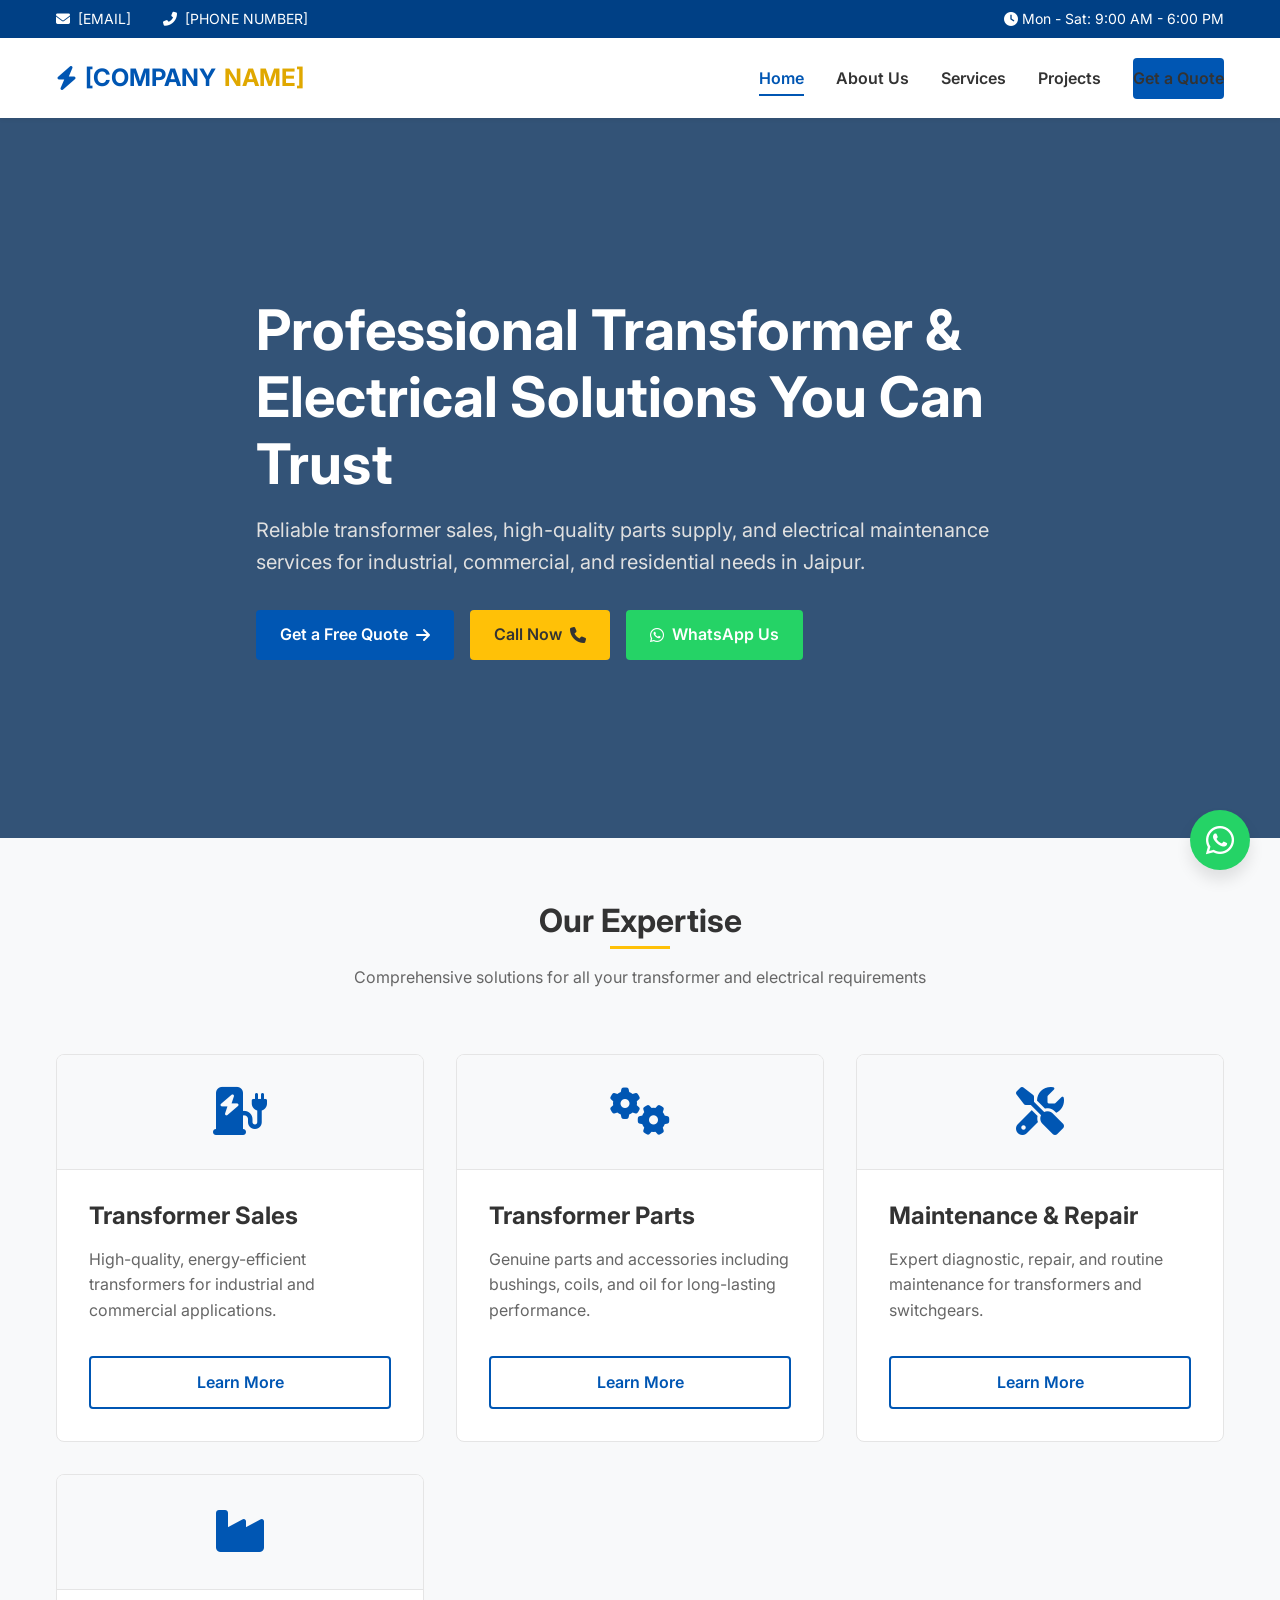
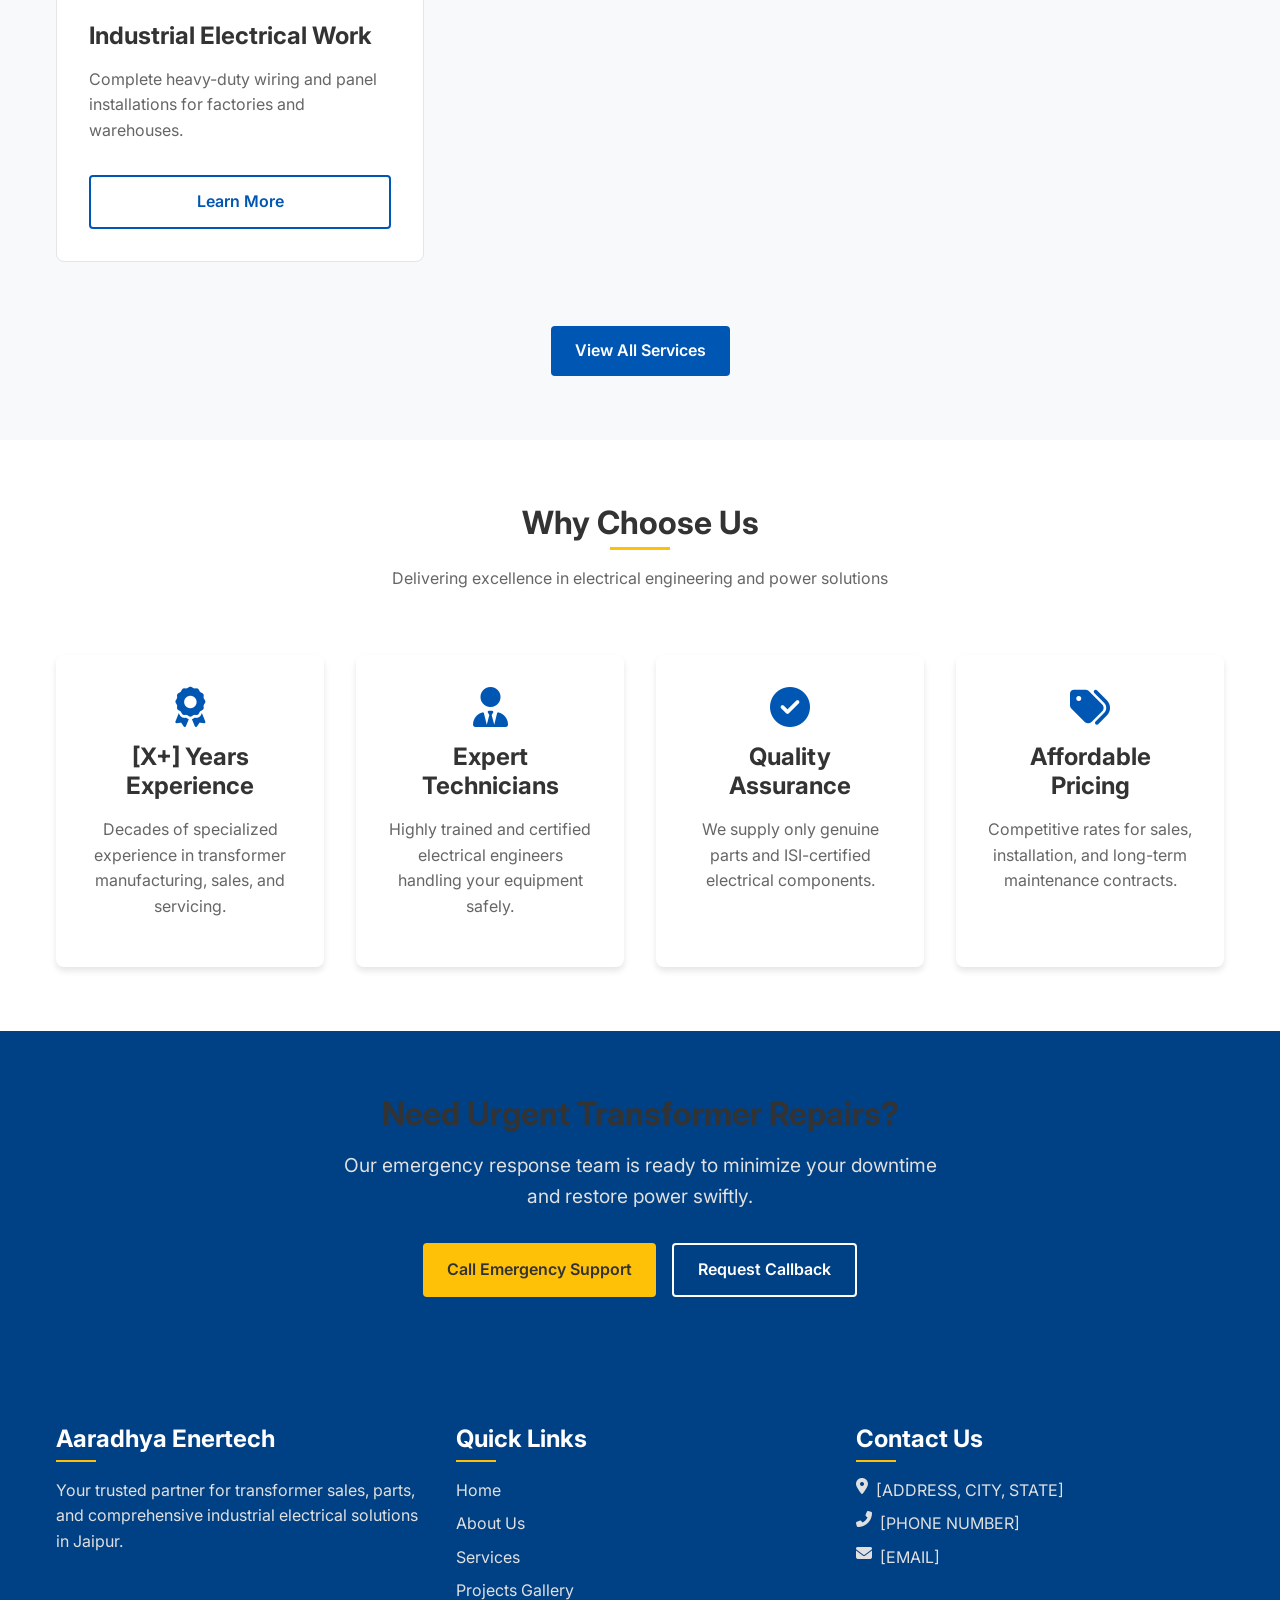
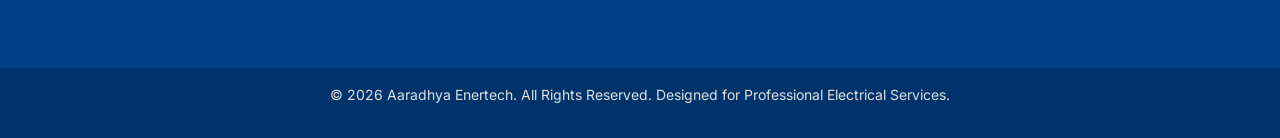
==== aaradhya-enertech/index.html @ 325ced1e "Add brochure code to aaradhya-enertech folder and fix footer logo CSS" ====
<!DOCTYPE html>
<html lang="en">
<head>
    <meta charset="UTF-8">
    <meta name="viewport" content="width=device-width, initial-scale=1.0">
    <meta name="description" content="Aaradhya Enertech - Professional Transformer Sales, Parts Supply, and Industrial Electrical Services in Jaipur, Rajasthan.">
    
    <!-- Open Graph Metadata -->
    <meta property="og:title" content="Aaradhya Enertech | Transformer & Electrical Solutions">
    <meta property="og:description" content="Reliable transformer installation, parts supply, and electrical maintenance services for businesses.">
    <meta property="og:type" content="website">
    
    <title>Aaradhya Enertech - Professional Transformer & Electrical Solutions</title>
    
    <!-- Font Awesome for Icons -->
    <link rel="stylesheet" href="https://cdnjs.cloudflare.com/ajax/libs/font-awesome/6.4.0/css/all.min.css">
    
    <!-- Google Fonts -->
    <link href="https://fonts.googleapis.com/css2?family=Inter:wght@300;400;600;700&display=swap" rel="stylesheet">
    
    <!-- Custom CSS -->
    <link rel="stylesheet" href="css/style.css">
</head>
<body>

    <!-- Top Bar -->
    <div class="top-bar">
        <div class="container">
            <div class="top-bar-info">
                <a href="mailto:[EMAIL]"><i class="fas fa-envelope"></i> [EMAIL]</a>
                <a href="tel:PASTE_YOUR_PHONE_NUMBER_HERE"><i class="fas fa-phone-alt"></i> [PHONE NUMBER]</a>
            </div>
            <div class="top-bar-social">
                <span><i class="fas fa-clock"></i> Mon - Sat: 9:00 AM - 6:00 PM</span>
            </div>
        </div>
    </div>

    <!-- Header & Navigation -->
    <header class="header">
        <div class="container nav-container">
            <div class="logo">
                <a href="index.html">
                    <i class="fas fa-bolt"></i>
                    [COMPANY <span>NAME]</span>
                </a>
            </div>
            
            <button class="mobile-menu-btn" aria-label="Toggle Navigation">
                <i class="fas fa-bars"></i>
            </button>
            
            <nav>
                <ul class="nav-links">
                    <li><a href="index.html" class="active">Home</a></li>
                    <li><a href="about.html">About Us</a></li>
                    <li><a href="services.html">Services</a></li>
                    <li><a href="projects.html">Projects</a></li>
                    <li><a href="contact.html" class="btn btn-primary">Get a Quote</a></li>
                </ul>
            </nav>
        </div>
    </header>

    <!-- Hero Section -->
    <section class="hero">
        <div class="container hero-content">
            <h1>Professional Transformer & Electrical Solutions You Can Trust</h1>
            <p>Reliable transformer sales, high-quality parts supply, and electrical maintenance services for industrial, commercial, and residential needs in Jaipur.</p>
            <div class="hero-buttons">
                <a href="contact.html" class="btn btn-primary">Get a Free Quote <i class="fas fa-arrow-right"></i></a>
                <a href="tel:PASTE_YOUR_PHONE_NUMBER_HERE" class="btn btn-secondary">Call Now <i class="fas fa-phone"></i></a>
                <a href="#" class="btn btn-whatsapp"><i class="fab fa-whatsapp"></i> WhatsApp Us</a>
            </div>
        </div>
    </section>

    <!-- Services Overview Section -->
    <section class="bg-light">
        <div class="container">
            <div class="section-title">
                <h2>Our Expertise</h2>
                <p>Comprehensive solutions for all your transformer and electrical requirements</p>
            </div>
            
            <div class="services-grid">
                <!-- Service 1 -->
                <div class="service-card">
                    <div class="service-icon-wrapper">
                        <i class="fas fa-charging-station"></i>
                    </div>
                    <div class="service-content">
                        <h3>Transformer Sales</h3>
                        <p>High-quality, energy-efficient transformers for industrial and commercial applications.</p>
                        <a href="services.html" class="btn btn-outline">Learn More</a>
                    </div>
                </div>
                <!-- Service 2 -->
                <div class="service-card">
                    <div class="service-icon-wrapper">
                        <i class="fas fa-cogs"></i>
                    </div>
                    <div class="service-content">
                        <h3>Transformer Parts</h3>
                        <p>Genuine parts and accessories including bushings, coils, and oil for long-lasting performance.</p>
                        <a href="services.html" class="btn btn-outline">Learn More</a>
                    </div>
                </div>
                <!-- Service 3 -->
                <div class="service-card">
                    <div class="service-icon-wrapper">
                        <i class="fas fa-tools"></i>
                    </div>
                    <div class="service-content">
                        <h3>Maintenance & Repair</h3>
                        <p>Expert diagnostic, repair, and routine maintenance for transformers and switchgears.</p>
                        <a href="services.html" class="btn btn-outline">Learn More</a>
                    </div>
                </div>
                <!-- Service 4 -->
                <div class="service-card">
                    <div class="service-icon-wrapper">
                        <i class="fas fa-industry"></i>
                    </div>
                    <div class="service-content">
                        <h3>Industrial Electrical Work</h3>
                        <p>Complete heavy-duty wiring and panel installations for factories and warehouses.</p>
                        <a href="services.html" class="btn btn-outline">Learn More</a>
                    </div>
                </div>
            </div>
            
            <div style="text-align: center; margin-top: var(--spacing-xl);">
                <a href="services.html" class="btn btn-primary">View All Services</a>
            </div>
        </div>
    </section>

    <!-- Why Choose Us -->
    <section>
        <div class="container">
            <div class="section-title">
                <h2>Why Choose Us</h2>
                <p>Delivering excellence in electrical engineering and power solutions</p>
            </div>
            
            <div class="features-grid">
                <div class="feature-card">
                    <i class="fas fa-award feature-icon"></i>
                    <h3>[X+] Years Experience</h3>
                    <p>Decades of specialized experience in transformer manufacturing, sales, and servicing.</p>
                </div>
                <div class="feature-card">
                    <i class="fas fa-user-tie feature-icon"></i>
                    <h3>Expert Technicians</h3>
                    <p>Highly trained and certified electrical engineers handling your equipment safely.</p>
                </div>
                <div class="feature-card">
                    <i class="fas fa-check-circle feature-icon"></i>
                    <h3>Quality Assurance</h3>
                    <p>We supply only genuine parts and ISI-certified electrical components.</p>
                </div>
                <div class="feature-card">
                    <i class="fas fa-tags feature-icon"></i>
                    <h3>Affordable Pricing</h3>
                    <p>Competitive rates for sales, installation, and long-term maintenance contracts.</p>
                </div>
            </div>
        </div>
    </section>

    <!-- Call to Action Section -->
    <section class="bg-light" style="background: var(--primary-dark); color: white; text-align: center;">
        <div class="container">
            <h2>Need Urgent Transformer Repairs?</h2>
            <p style="color: #e0e0e0; font-size: 1.2rem; max-width: 600px; margin: 0 auto var(--spacing-lg);">Our emergency response team is ready to minimize your downtime and restore power swiftly.</p>
            <div class="hero-buttons" style="justify-content: center;">
                <a href="tel:PASTE_YOUR_PHONE_NUMBER_HERE" class="btn btn-secondary">Call Emergency Support</a>
                <a href="contact.html" class="btn btn-outline" style="border-color: white; color: white;">Request Callback</a>
            </div>
        </div>
    </section>

    <!-- Footer -->
    <footer class="footer">
        <div class="container">
            <div class="footer-grid">
                <div class="footer-info">
                    <h3>Aaradhya Enertech</h3>
                    <p>Your trusted partner for transformer sales, parts, and comprehensive industrial electrical solutions in Jaipur.</p>
                </div>
                
                <div class="footer-links">
                    <h3>Quick Links</h3>
                    <ul>
                        <li><a href="index.html">Home</a></li>
                        <li><a href="about.html">About Us</a></li>
                        <li><a href="services.html">Services</a></li>
                        <li><a href="projects.html">Projects Gallery</a></li>
                    </ul>
                </div>
                
                <div class="footer-contact">
                    <h3>Contact Us</h3>
                    <ul>
                        <li><i class="fas fa-map-marker-alt"></i> [ADDRESS, CITY, STATE]</li>
                        <li><i class="fas fa-phone-alt"></i> [PHONE NUMBER]</li>
                        <li><i class="fas fa-envelope"></i> [EMAIL]</li>
                    </ul>
                </div>
            </div>
        </div>
        <div class="footer-bottom">
            <p>&copy; 2026 Aaradhya Enertech. All Rights Reserved. Designed for Professional Electrical Services.</p>
        </div>
    </footer>

    <!-- Floating WhatsApp Button -->
    <a href="#" class="floating-whatsapp" aria-label="Chat on WhatsApp">
        <i class="fab fa-whatsapp"></i>
    </a>

    <!-- Main JavaScript -->
    <script src="js/script.js"></script>
</body>
</html>
---- aaradhya-enertech/css/style.css ----
/* ==========================================================================
   Base Styles & Variables
   ========================================================================== */
:root {
  /* Colors - Professional Blue & Dark Grey for Industrial/Electrical */
  --primary: #0056b3;
  --primary-light: #337ab7;
  --primary-dark: #004085;
  --secondary: #ffc107; /* Warning/Electrical yellow accent */
  --secondary-dark: #e0a800;
  --text-dark: #333333;
  --text-light: #666666;
  --bg-light: #f8f9fa;
  --bg-white: #ffffff;
  --border-color: #e5e5e5;
  --success: #28a745;
  --error: #dc3545;

  /* Typography */
  --font-main: 'Inter', -apple-system, BlinkMacSystemFont, 'Segoe UI', Roboto, Helvetica, Arial, sans-serif;
  
  /* Layout & Spacing */
  --container-width: 1200px;
  --spacing-sm: 0.5rem;
  --spacing-md: 1rem;
  --spacing-lg: 2rem;
  --spacing-xl: 4rem;
  
  /* Transitions & Shadows */
  --transition: all 0.3s ease;
  --shadow-sm: 0 2px 4px rgba(0,0,0,0.05);
  --shadow-md: 0 4px 6px rgba(0,0,0,0.1);
  --shadow-lg: 0 10px 15px rgba(0,0,0,0.1);
}

* {
  margin: 0;
  padding: 0;
  box-sizing: border-box;
}

html {
  scroll-behavior: smooth;
  font-size: 16px;
}

body {
  font-family: var(--font-main);
  line-height: 1.6;
  color: var(--text-dark);
  background-color: var(--bg-white);
  -webkit-font-smoothing: antialiased;
}

.container {
  width: 100%;
  max-width: var(--container-width);
  margin: 0 auto;
  padding: 0 var(--spacing-md);
}

img {
  max-width: 100%;
  height: auto;
  display: block;
}

a {
  text-decoration: none;
  color: inherit;
  transition: var(--transition);
}

ul {
  list-style: none;
}

/* Typography */
h1, h2, h3, h4, h5, h6 {
  font-weight: 700;
  line-height: 1.2;
  margin-bottom: var(--spacing-md);
  color: var(--text-dark);
}

h1 { font-size: 2.5rem; }
h2 { font-size: 2rem; }
h3 { font-size: 1.5rem; }

p {
  margin-bottom: var(--spacing-md);
  color: var(--text-light);
}

.section-title {
  text-align: center;
  margin-bottom: var(--spacing-xl);
}

.section-title h2 {
  position: relative;
  display: inline-block;
  padding-bottom: var(--spacing-sm);
}

.section-title h2::after {
  content: '';
  position: absolute;
  left: 50%;
  bottom: 0;
  transform: translateX(-50%);
  width: 60px;
  height: 3px;
  background-color: var(--secondary);
}

/* ==========================================================================
   Buttons
   ========================================================================== */
.btn {
  display: inline-flex;
  align-items: center;
  justify-content: center;
  padding: 0.75rem 1.5rem;
  border-radius: 4px;
  font-weight: 600;
  cursor: pointer;
  transition: var(--transition);
  border: none;
  outline: none;
  text-align: center;
  gap: 0.5rem;
}

.btn-primary {
  background-color: var(--primary);
  color: white;
}

.btn-primary:hover {
  background-color: var(--primary-dark);
  color: white;
  transform: translateY(-2px);
  box-shadow: var(--shadow-md);
}

.btn-secondary {
  background-color: var(--secondary);
  color: var(--text-dark);
}

.btn-secondary:hover {
  background-color: var(--secondary-dark);
  transform: translateY(-2px);
  box-shadow: var(--shadow-md);
}

.btn-outline {
  background-color: transparent;
  border: 2px solid var(--primary);
  color: var(--primary);
}

.btn-outline:hover {
  background-color: var(--primary);
  color: white;
}

.btn-whatsapp {
  background-color: #25d366;
  color: white;
}

.btn-whatsapp:hover {
  background-color: #128c7e;
  color: white;
  transform: translateY(-2px);
}

/* ==========================================================================
   Header & Navigation
   ========================================================================== */
.top-bar {
  background-color: var(--primary-dark);
  color: white;
  padding: 0.5rem 0;
  font-size: 0.875rem;
}

.top-bar .container {
  display: flex;
  justify-content: space-between;
  align-items: center;
}

.top-bar-info, .top-bar-social {
  display: flex;
  gap: var(--spacing-lg);
}

.top-bar-info a {
  display: flex;
  align-items: center;
  gap: 0.5rem;
}

.top-bar-info a:hover {
  color: var(--secondary);
}

.header {
  background-color: var(--bg-white);
  box-shadow: var(--shadow-sm);
  position: sticky;
  top: 0;
  z-index: 1000;
}

.nav-container {
  display: flex;
  justify-content: space-between;
  align-items: center;
  height: 80px;
}

.logo a {
  font-size: 1.5rem;
  font-weight: 700;
  color: var(--primary);
  display: flex;
  align-items: center;
  gap: 0.5rem;
}

.logo span {
  color: var(--secondary-dark);
}

.nav-links {
  display: flex;
  gap: var(--spacing-lg);
  align-items: center;
}

.nav-links a {
  font-weight: 600;
  color: var(--text-dark);
  padding: 0.5rem 0;
  position: relative;
}

.nav-links a::after {
  content: '';
  position: absolute;
  bottom: 0;
  left: 0;
  width: 0;
  height: 2px;
  background-color: var(--primary);
  transition: var(--transition);
}

.nav-links a:hover::after,
.nav-links a.active::after {
  width: 100%;
}

.nav-links a:hover,
.nav-links a.active {
  color: var(--primary);
}

.mobile-menu-btn {
  display: none;
  background: none;
  border: none;
  font-size: 1.5rem;
  color: var(--text-dark);
  cursor: pointer;
}

/* ==========================================================================
   Hero Section
   ========================================================================== */
.hero {
  background: linear-gradient(rgba(0, 40, 85, 0.8), rgba(0, 40, 85, 0.8)), url('../images/hero/hero-bg.jpg') center/cover;
  color: white;
  padding: var(--spacing-xl) 0;
  min-height: 80vh;
  display: flex;
  align-items: center;
}

.hero-content {
  max-width: 800px;
}

.hero h1 {
  color: white;
  font-size: 3.5rem;
  margin-bottom: var(--spacing-md);
}

.hero p {
  color: #e0e0e0;
  font-size: 1.25rem;
  margin-bottom: var(--spacing-lg);
}

.hero-buttons {
  display: flex;
  gap: var(--spacing-md);
  flex-wrap: wrap;
}

/* ==========================================================================
   Sections General
   ========================================================================== */
section {
  padding: var(--spacing-xl) 0;
}

.bg-light {
  background-color: var(--bg-light);
}

/* ==========================================================================
   Features / Why Choose Us
   ========================================================================== */
.features-grid {
  display: grid;
  grid-template-columns: repeat(auto-fit, minmax(250px, 1fr));
  gap: var(--spacing-lg);
  margin-top: var(--spacing-xl);
}

.feature-card {
  text-align: center;
  padding: var(--spacing-lg);
  background: var(--bg-white);
  border-radius: 8px;
  box-shadow: var(--shadow-md);
  transition: var(--transition);
}

.feature-card:hover {
  transform: translateY(-5px);
  box-shadow: var(--shadow-lg);
}

.feature-icon {
  font-size: 2.5rem;
  color: var(--primary);
  margin-bottom: var(--spacing-md);
}

/* ==========================================================================
   Services Section & Page
   ========================================================================== */
.services-grid {
  display: grid;
  grid-template-columns: repeat(auto-fit, minmax(300px, 1fr));
  gap: var(--spacing-lg);
}

.service-card {
  background: var(--bg-white);
  border: 1px solid var(--border-color);
  border-radius: 8px;
  overflow: hidden;
  transition: var(--transition);
  display: flex;
  flex-direction: column;
}

.service-card:hover {
  box-shadow: var(--shadow-lg);
  border-color: var(--primary);
  transform: translateY(-5px);
}

.service-icon-wrapper {
  background-color: var(--bg-light);
  padding: var(--spacing-lg);
  text-align: center;
  border-bottom: 1px solid var(--border-color);
}

.service-icon-wrapper i {
  font-size: 3rem;
  color: var(--primary);
}

.service-content {
  padding: var(--spacing-lg);
  flex-grow: 1;
  display: flex;
  flex-direction: column;
}

.service-content p {
  flex-grow: 1;
}

.service-content .btn {
  margin-top: var(--spacing-md);
  width: 100%;
}

/* ==========================================================================
   Projects / Gallery
   ========================================================================== */
.projects-filter {
  display: flex;
  justify-content: center;
  gap: var(--spacing-md);
  margin-bottom: var(--spacing-xl);
  flex-wrap: wrap;
}

.filter-btn {
  background: transparent;
  border: 1px solid var(--border-color);
  padding: 0.5rem 1rem;
  border-radius: 4px;
  cursor: pointer;
  font-weight: 600;
  transition: var(--transition);
}

.filter-btn.active, .filter-btn:hover {
  background-color: var(--primary);
  color: white;
  border-color: var(--primary);
}

.projects-grid {
  display: grid;
  grid-template-columns: repeat(auto-fit, minmax(300px, 1fr));
  gap: var(--spacing-lg);
}

.project-card {
  position: relative;
  border-radius: 8px;
  overflow: hidden;
  cursor: pointer;
}

.project-img {
  width: 100%;
  height: 250px;
  object-fit: cover;
  transition: transform 0.5s ease;
}

.project-card:hover .project-img {
  transform: scale(1.1);
}

.project-overlay {
  position: absolute;
  inset: 0;
  background: rgba(0, 86, 179, 0.9);
  display: flex;
  flex-direction: column;
  justify-content: center;
  align-items: center;
  opacity: 0;
  transition: var(--transition);
  color: white;
  text-align: center;
  padding: var(--spacing-md);
}

.project-card:hover .project-overlay {
  opacity: 1;
}

.project-overlay h3 {
  color: white;
  margin-bottom: 0.5rem;
}

/* Lightbox */
.lightbox {
  display: none;
  position: fixed;
  z-index: 2000;
  top: 0;
  left: 0;
  width: 100%;
  height: 100%;
  background-color: rgba(0, 0, 0, 0.9);
  align-items: center;
  justify-content: center;
}

.lightbox.active {
  display: flex;
}

.lightbox-img {
  max-width: 90%;
  max-height: 90vh;
  object-fit: contain;
}

.lightbox-close {
  position: absolute;
  top: 20px;
  right: 30px;
  color: white;
  font-size: 3rem;
  cursor: pointer;
}

/* ==========================================================================
   About Us Section
   ========================================================================== */
.about-flex {
  display: flex;
  gap: var(--spacing-xl);
  align-items: center;
}

.about-text {
  flex: 1;
}

.about-image {
  flex: 1;
}

.about-image img {
  border-radius: 8px;
  box-shadow: var(--shadow-lg);
}

.stats-grid {
  display: grid;
  grid-template-columns: repeat(2, 1fr);
  gap: var(--spacing-md);
  margin-top: var(--spacing-lg);
}

.stat-item {
  background: var(--bg-light);
  padding: var(--spacing-md);
  border-radius: 8px;
  border-left: 4px solid var(--primary);
}

.stat-item h4 {
  font-size: 2rem;
  color: var(--primary);
  margin-bottom: 0;
}

/* ==========================================================================
   Contact Section & Form
   ========================================================================== */
.contact-grid {
  display: grid;
  grid-template-columns: 1fr 1fr;
  gap: var(--spacing-xl);
}

.contact-info-card {
  background: var(--bg-white);
  padding: var(--spacing-lg);
  border-radius: 8px;
  box-shadow: var(--shadow-md);
  margin-bottom: var(--spacing-md);
  display: flex;
  align-items: flex-start;
  gap: var(--spacing-md);
}

.contact-info-card i {
  font-size: 1.5rem;
  color: var(--primary);
  margin-top: 5px;
}

.contact-form {
  background: var(--bg-white);
  padding: var(--spacing-xl);
  border-radius: 8px;
  box-shadow: var(--shadow-lg);
}

.form-group {
  margin-bottom: var(--spacing-md);
}

.form-group label {
  display: block;
  font-weight: 600;
  margin-bottom: 0.5rem;
}

.form-control {
  width: 100%;
  padding: 0.75rem;
  border: 1px solid var(--border-color);
  border-radius: 4px;
  font-family: inherit;
  font-size: 1rem;
  transition: var(--transition);
}

.form-control:focus {
  outline: none;
  border-color: var(--primary);
  box-shadow: 0 0 0 3px rgba(0, 86, 179, 0.1);
}

textarea.form-control {
  min-height: 120px;
  resize: vertical;
}

.form-status {
  margin-top: var(--spacing-md);
  padding: 1rem;
  border-radius: 4px;
  display: none;
}

.form-status.success {
  display: block;
  background-color: #d4edda;
  color: #155724;
  border: 1px solid #c3e6cb;
}

.form-status.error {
  display: block;
  background-color: #f8d7da;
  color: #721c24;
  border: 1px solid #f5c6cb;
}

.form-status.loading {
  display: block;
  background-color: #e2e3e5;
  color: #383d41;
  border: 1px solid #d6d8db;
}

/* ==========================================================================
   Footer
   ========================================================================== */
.footer {
  background-color: var(--primary-dark);
  color: white;
  padding: var(--spacing-xl) 0 0;
}

.footer-grid {
  display: grid;
  grid-template-columns: repeat(auto-fit, minmax(250px, 1fr));
  gap: var(--spacing-lg);
  margin-bottom: var(--spacing-xl);
}

.footer h3 {
  color: white;
  margin-bottom: var(--spacing-md);
  position: relative;
  padding-bottom: 0.5rem;
}

.footer h3::after {
  content: '';
  position: absolute;
  left: 0;
  bottom: 0;
  width: 40px;
  height: 2px;
  background-color: var(--secondary);
}

.footer p {
  color: #e0e0e0;
}

.footer-links ul {
  display: flex;
  flex-direction: column;
  gap: 0.5rem;
}

.footer-links a {
  color: #e0e0e0;
}

.footer-links a:hover {
  color: var(--secondary);
  padding-left: 5px;
}

.footer-contact li {
  display: flex;
  gap: 0.5rem;
  margin-bottom: 0.5rem;
  color: #e0e0e0;
}

.footer-bottom {
  background-color: rgba(0, 0, 0, 0.2);
  padding: var(--spacing-md) 0;
  text-align: center;
  font-size: 0.875rem;
  color: #e0e0e0;
}

/* Floating WhatsApp Button */
.floating-whatsapp {
  position: fixed;
  bottom: 30px;
  right: 30px;
  background-color: #25d366;
  color: white;
  width: 60px;
  height: 60px;
  border-radius: 50%;
  display: flex;
  align-items: center;
  justify-content: center;
  font-size: 2rem;
  box-shadow: var(--shadow-lg);
  z-index: 1000;
  transition: var(--transition);
}

.floating-whatsapp:hover {
  transform: scale(1.1);
  background-color: #128c7e;
  color: white;
}

/* ==========================================================================
   Responsive Design
   ========================================================================== */
@media (max-width: 992px) {
  .hero h1 { font-size: 2.5rem; }
  .about-flex { flex-direction: column; }
  .contact-grid { grid-template-columns: 1fr; }
}

@media (max-width: 768px) {
  .top-bar { display: none; }
  
  .mobile-menu-btn { display: block; }
  
  .nav-links {
    position: fixed;
    top: 80px;
    left: -100%;
    width: 100%;
    height: calc(100vh - 80px);
    background-color: var(--bg-white);
    flex-direction: column;
    padding: var(--spacing-lg);
    transition: var(--transition);
    box-shadow: inset 0 2px 4px rgba(0,0,0,0.05);
  }
  
  .nav-links.active {
    left: 0;
  }
  
  .nav-links li {
    width: 100%;
    text-align: center;
  }
  
  .nav-links a {
    display: block;
    padding: 1rem;
    font-size: 1.2rem;
  }
  
  .nav-links .btn {
    margin-top: 1rem;
  }

  .hero { min-height: 60vh; text-align: center; }
  .hero-buttons { justify-content: center; }
  
  .projects-filter { flex-direction: column; }
  .filter-btn { width: 100%; }
}

@media (max-width: 480px) {
  .hero h1 { font-size: 2rem; }
  .section-title h2 { font-size: 1.75rem; }
  .stats-grid { grid-template-columns: 1fr; }
}
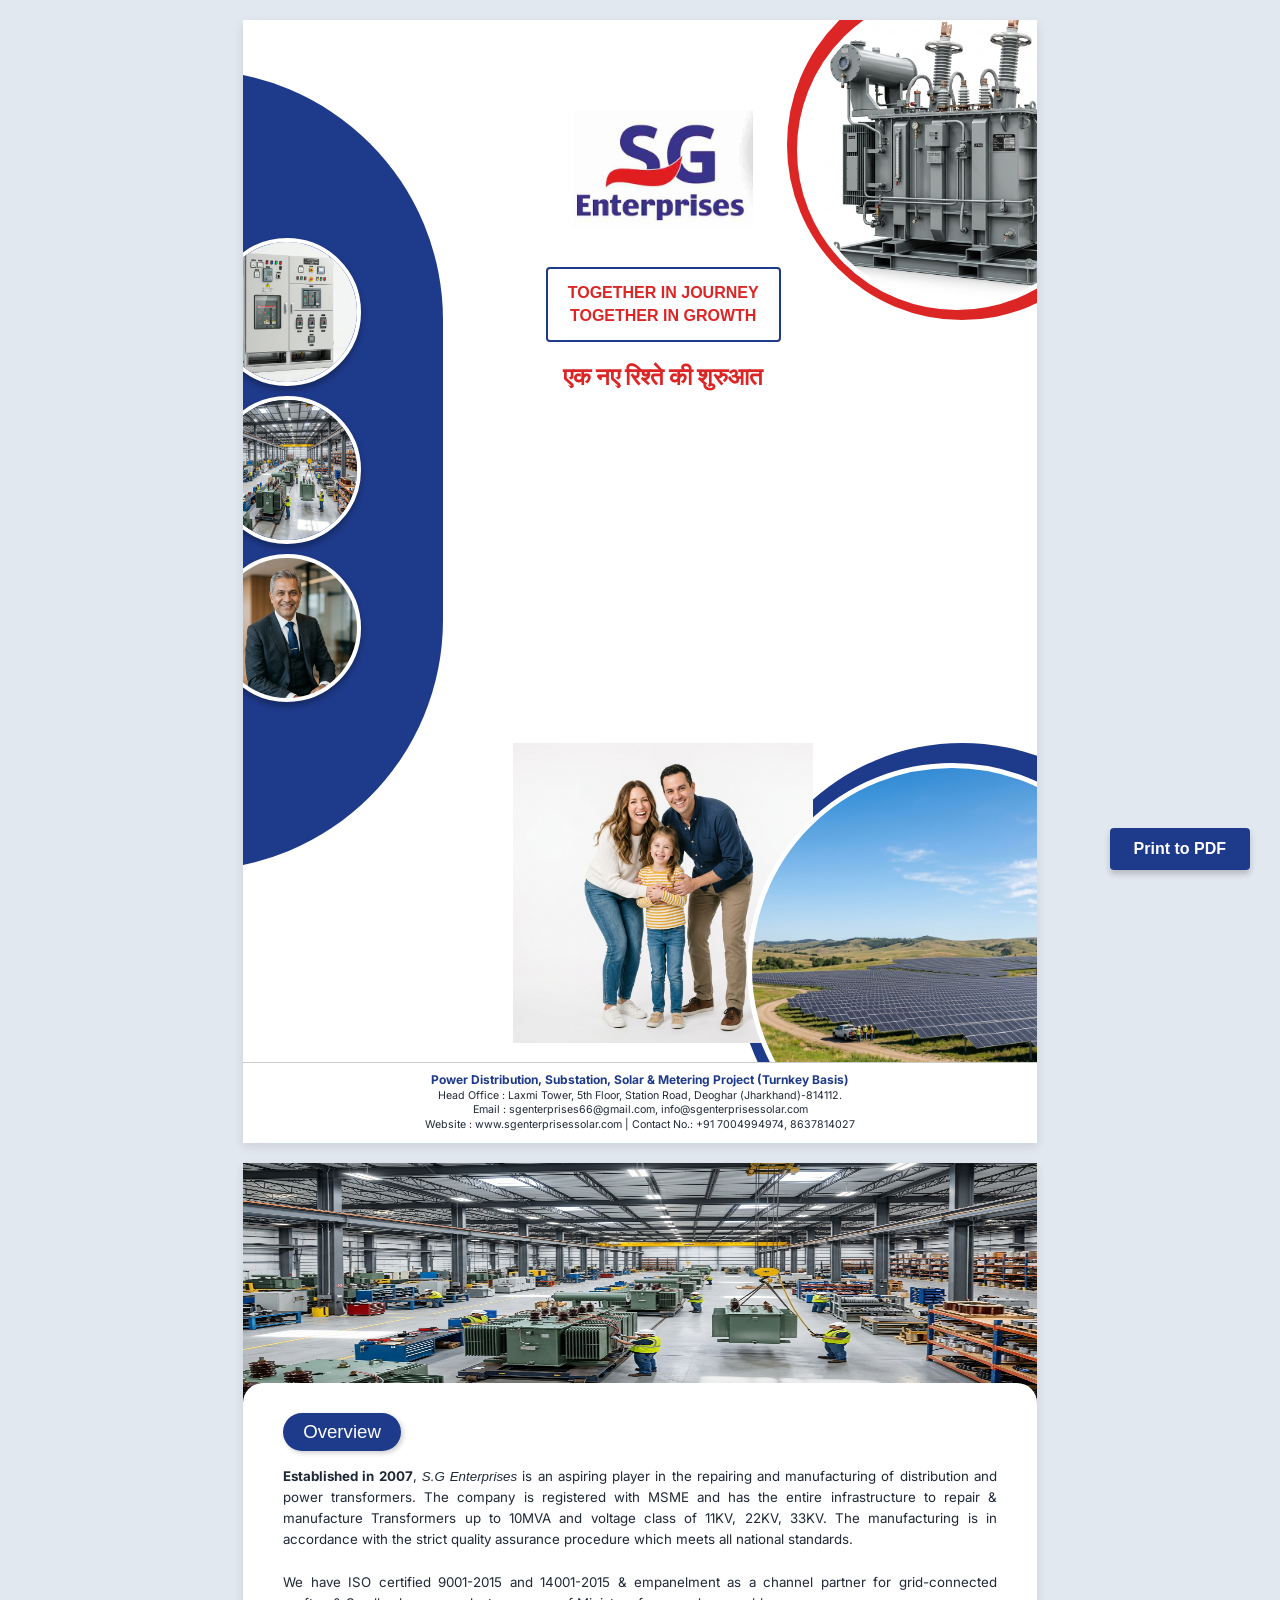
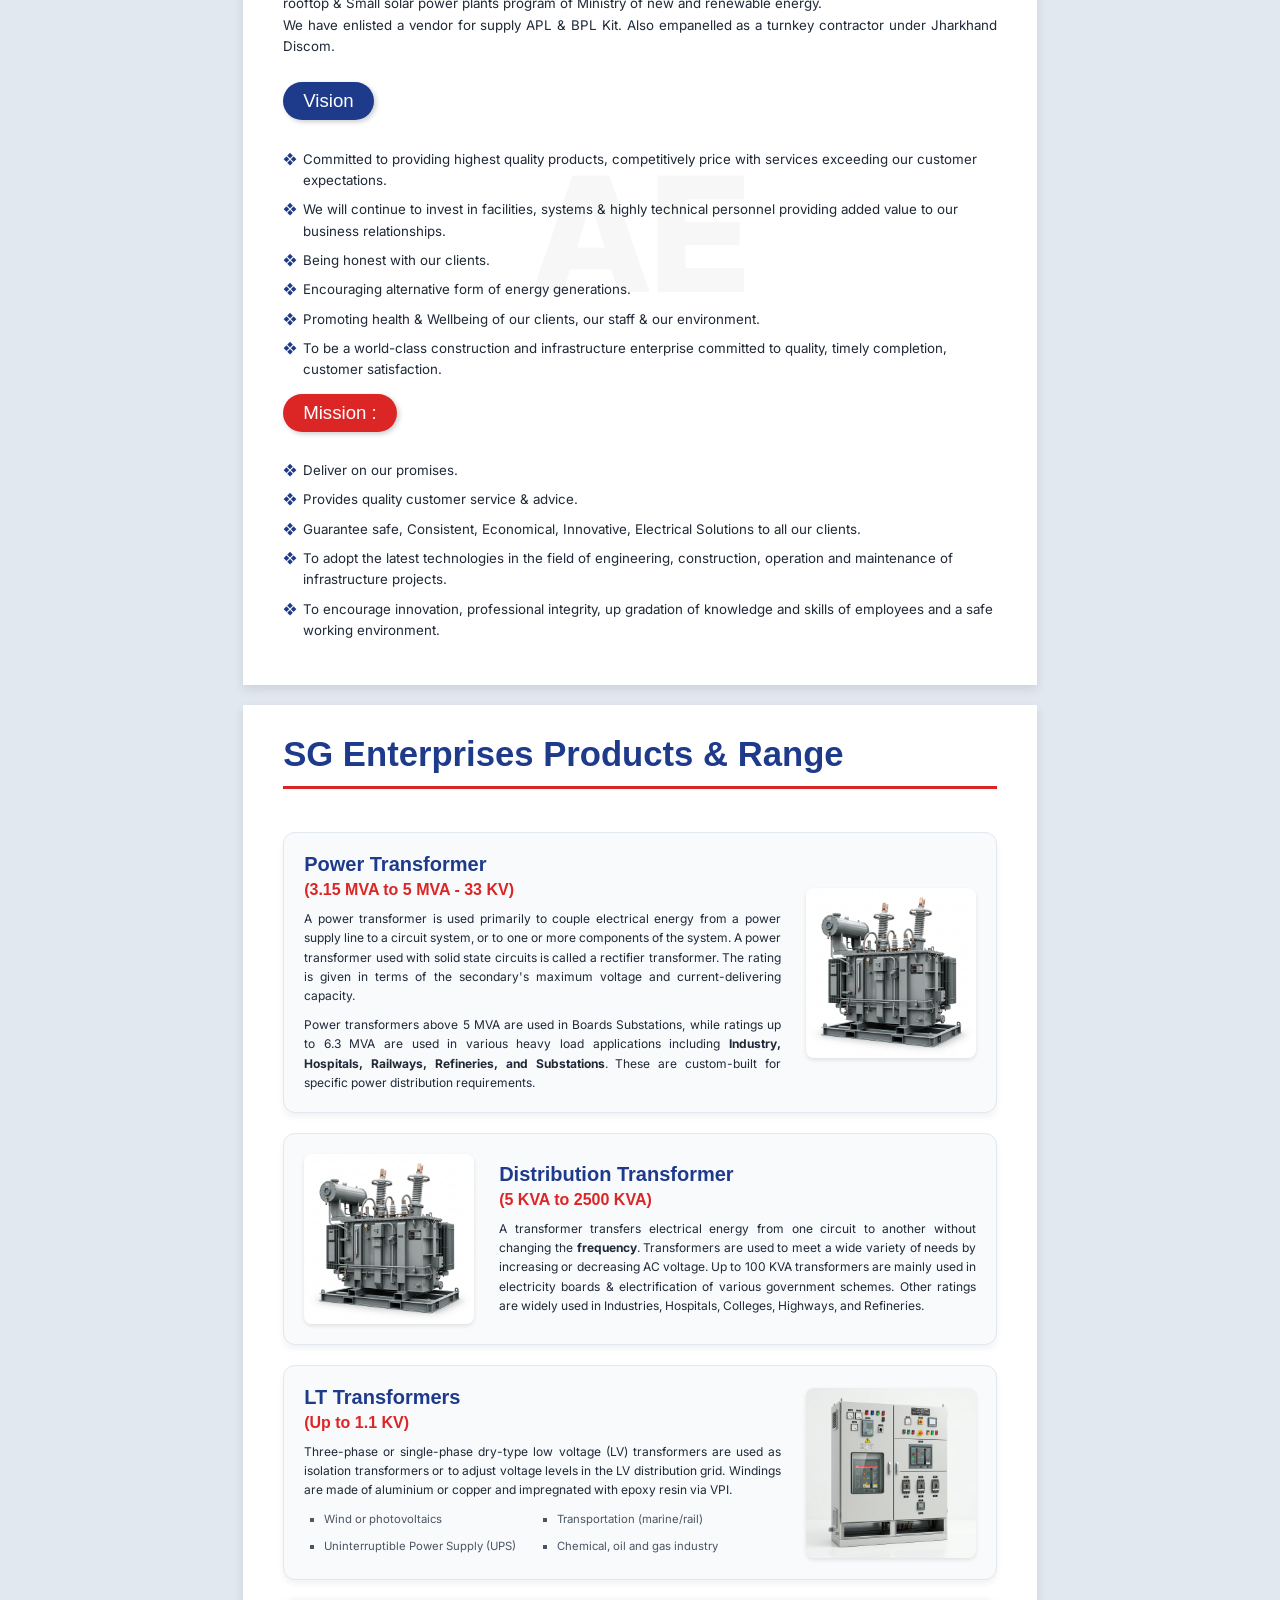
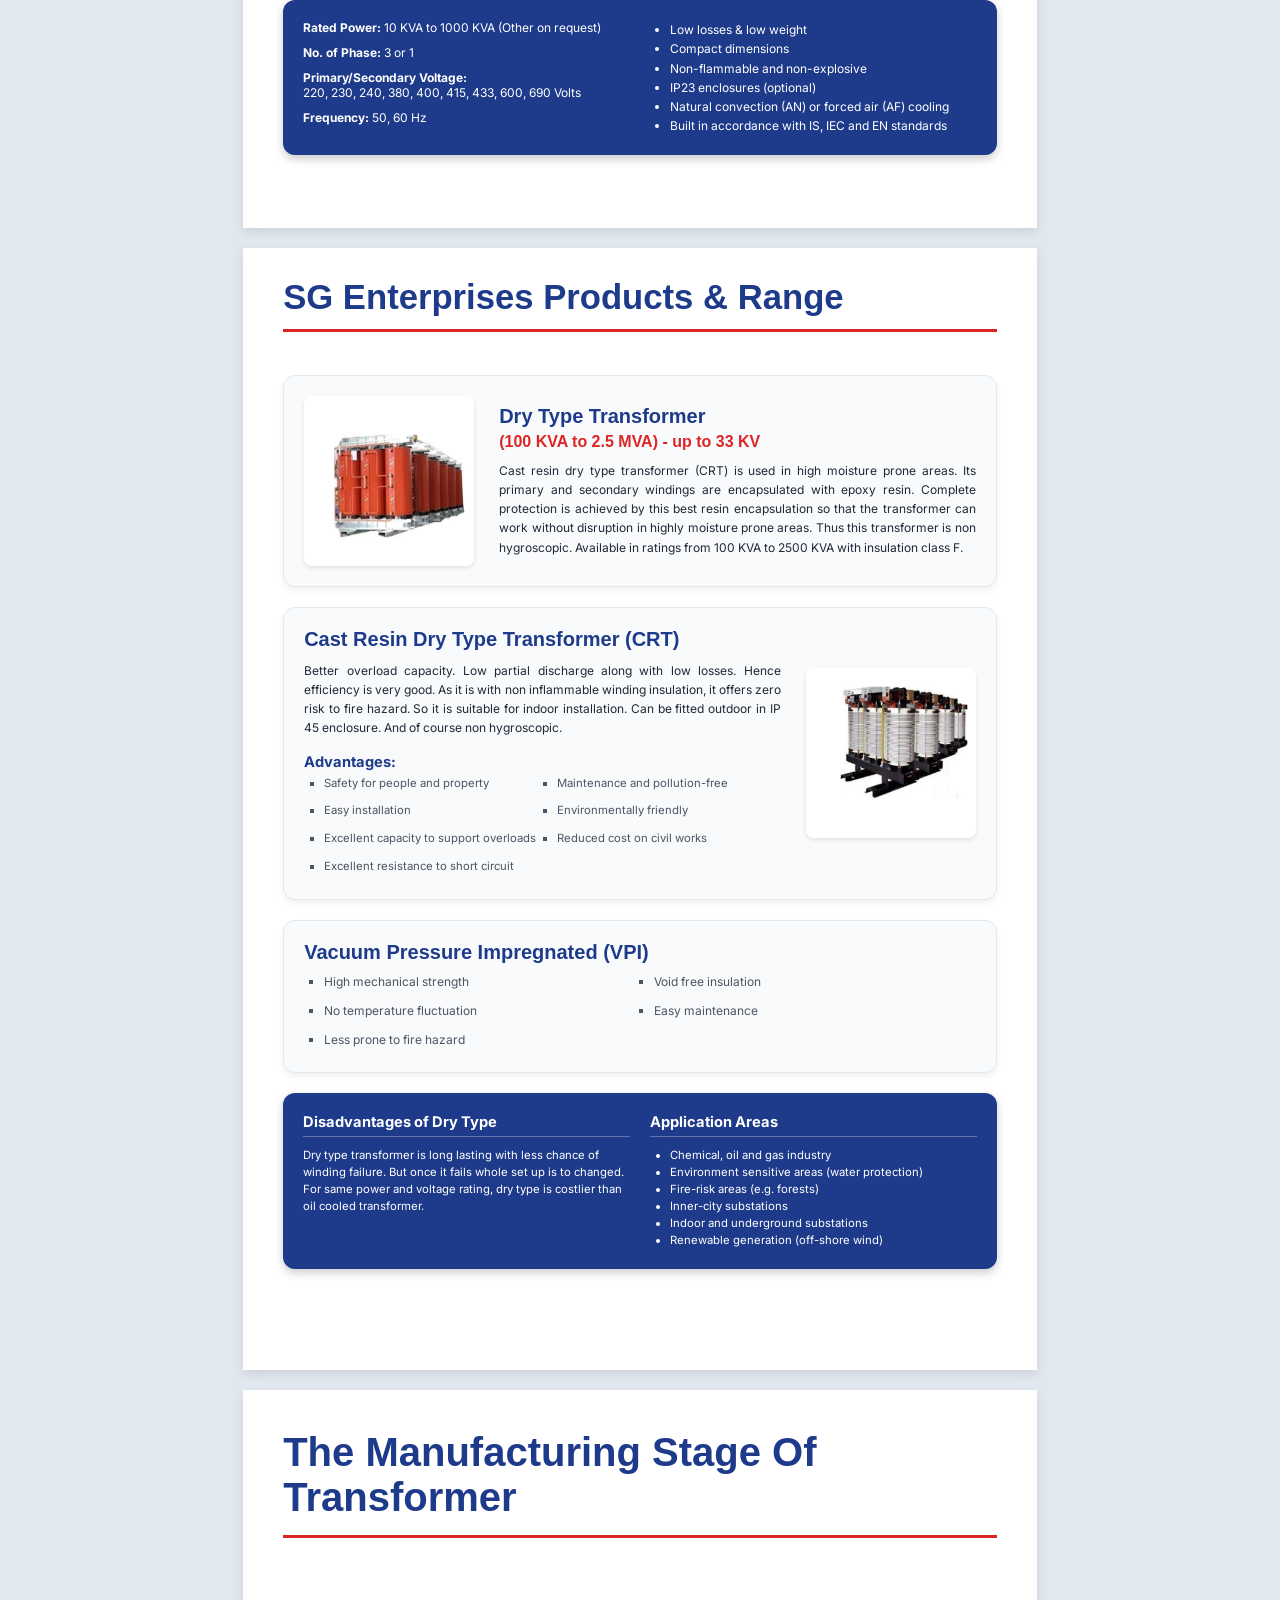
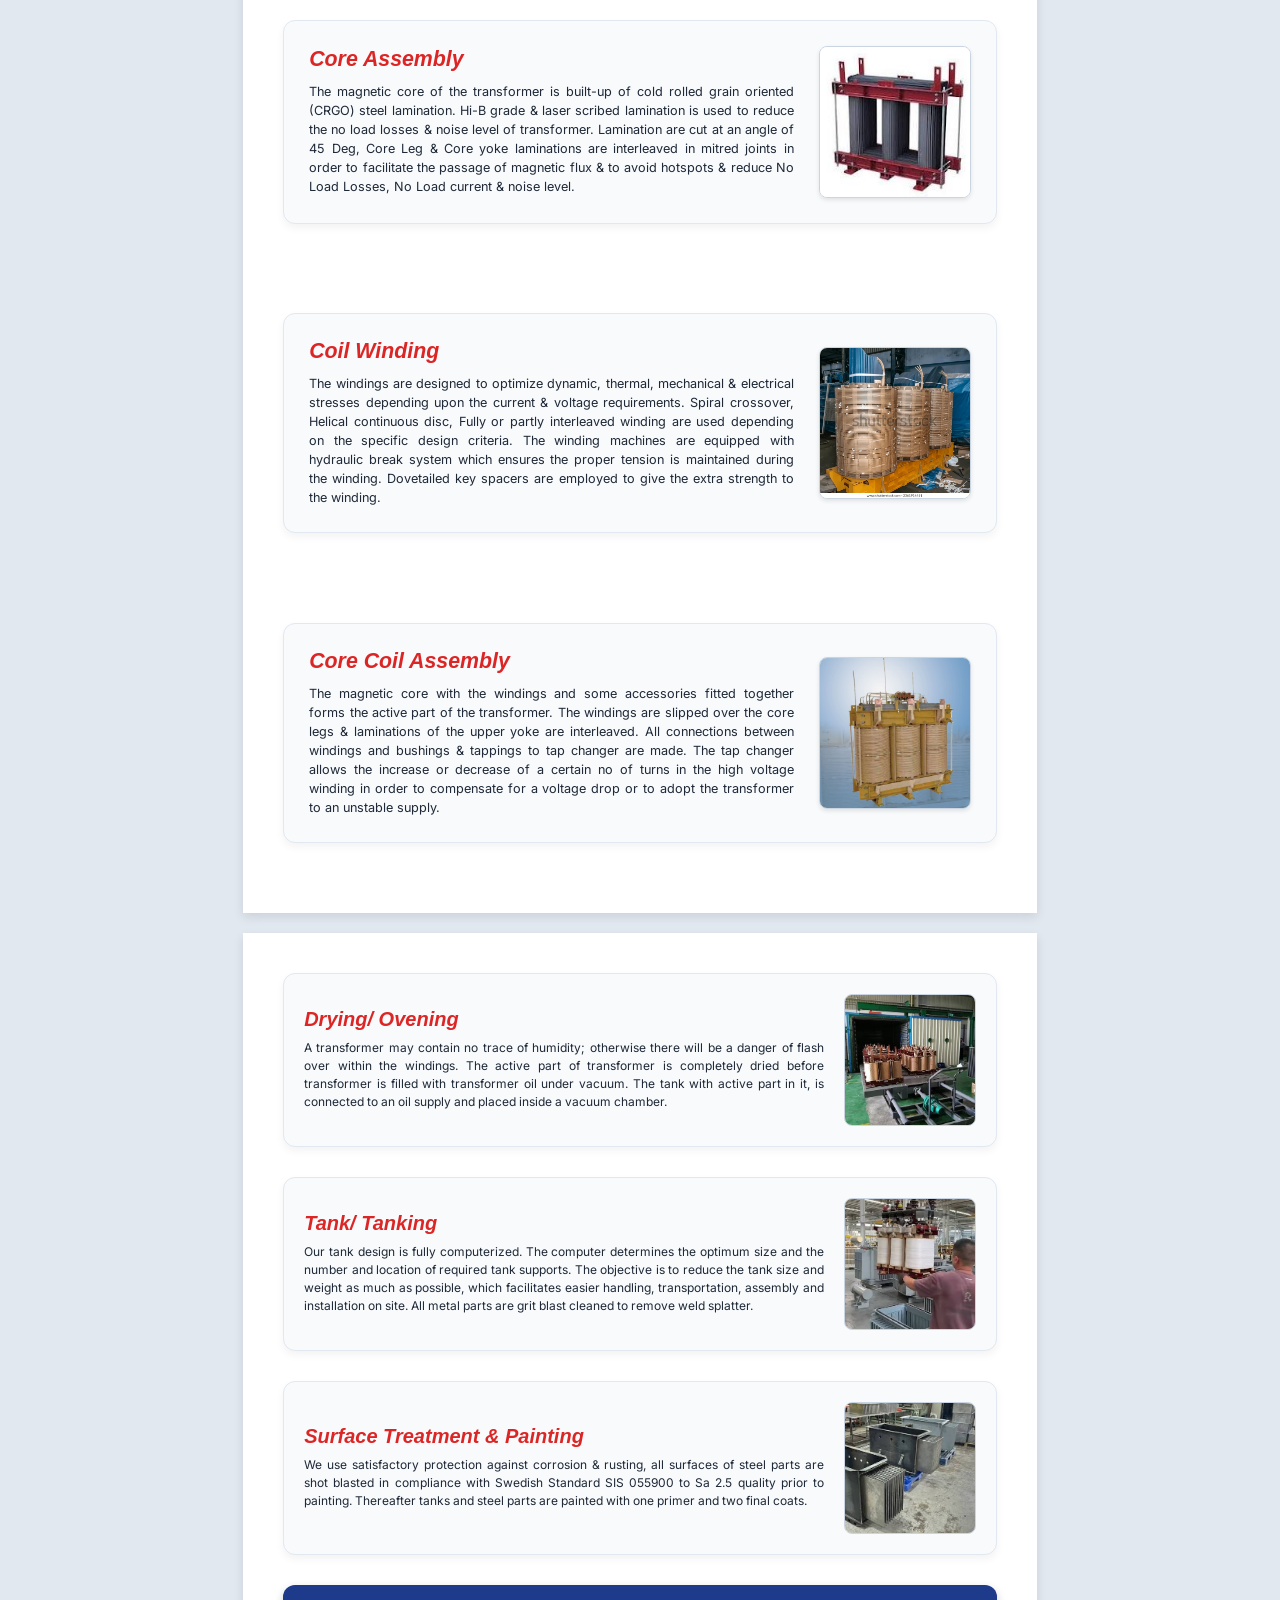
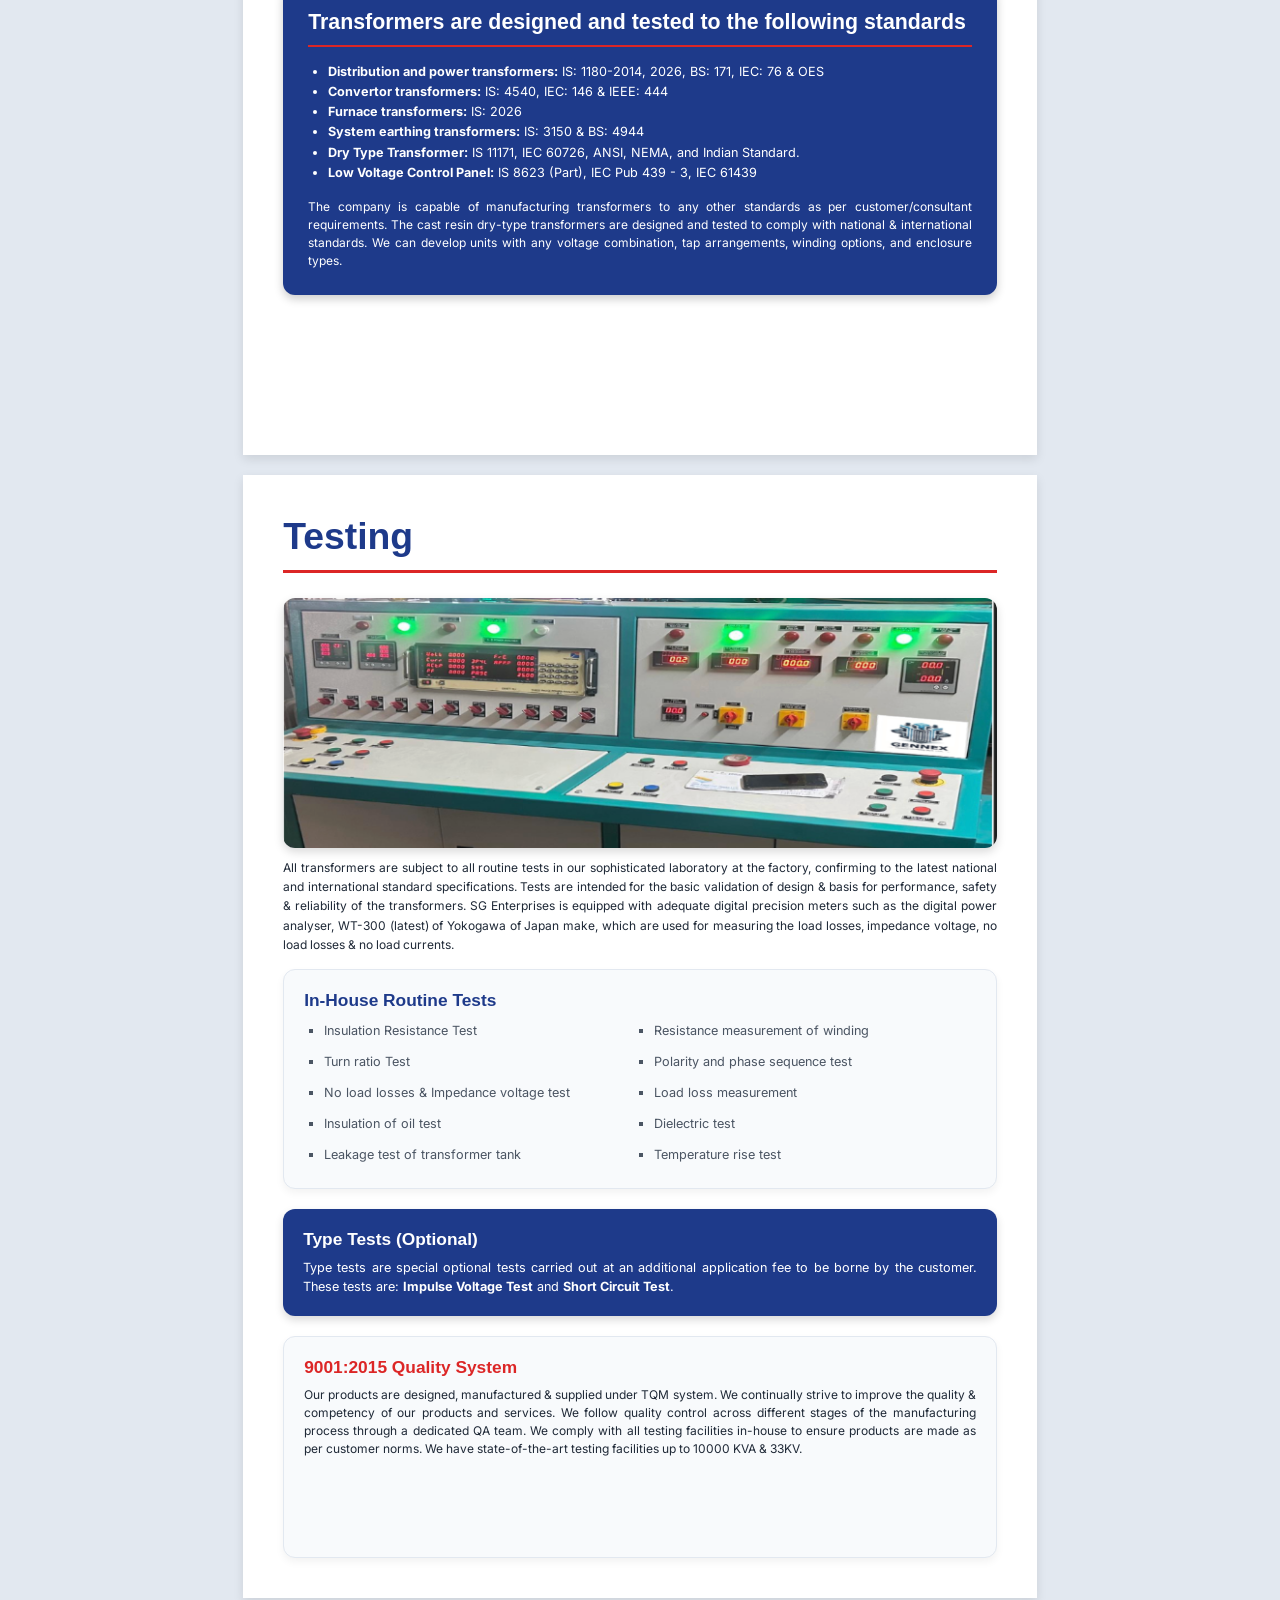
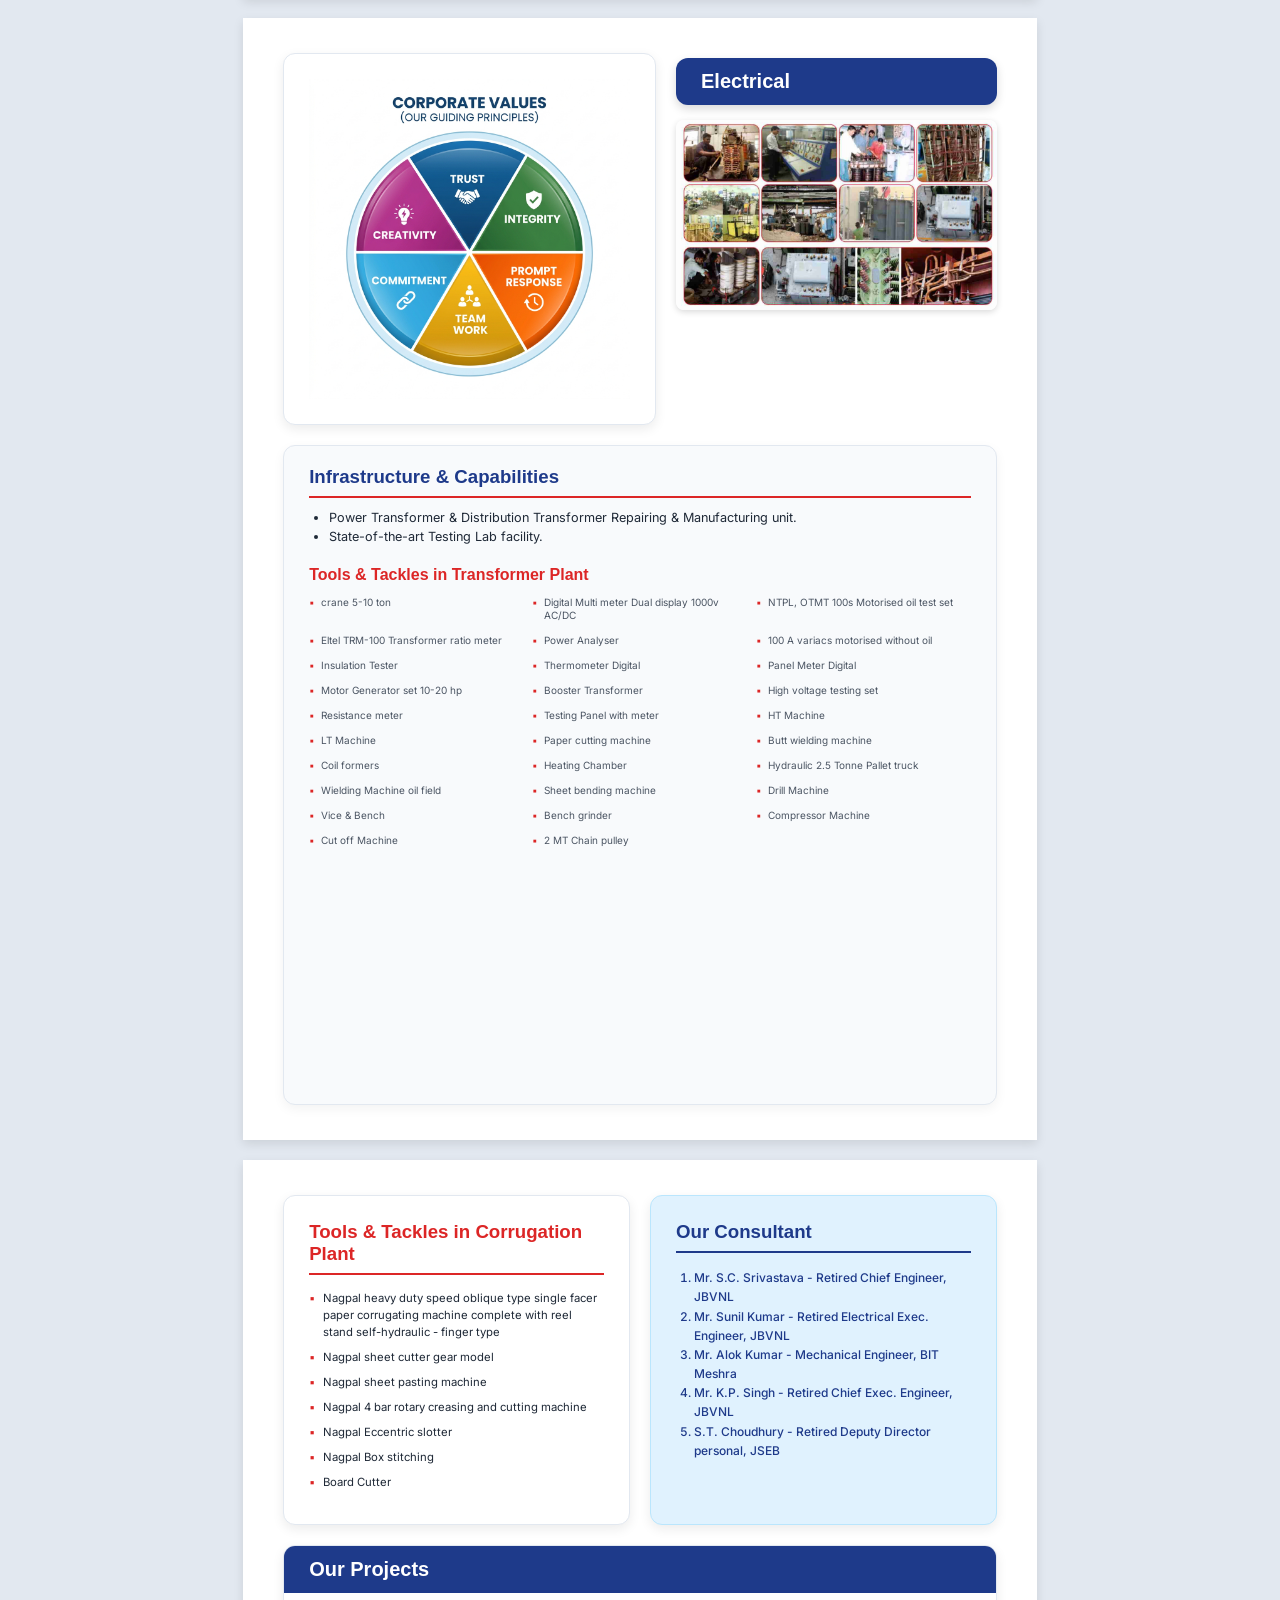
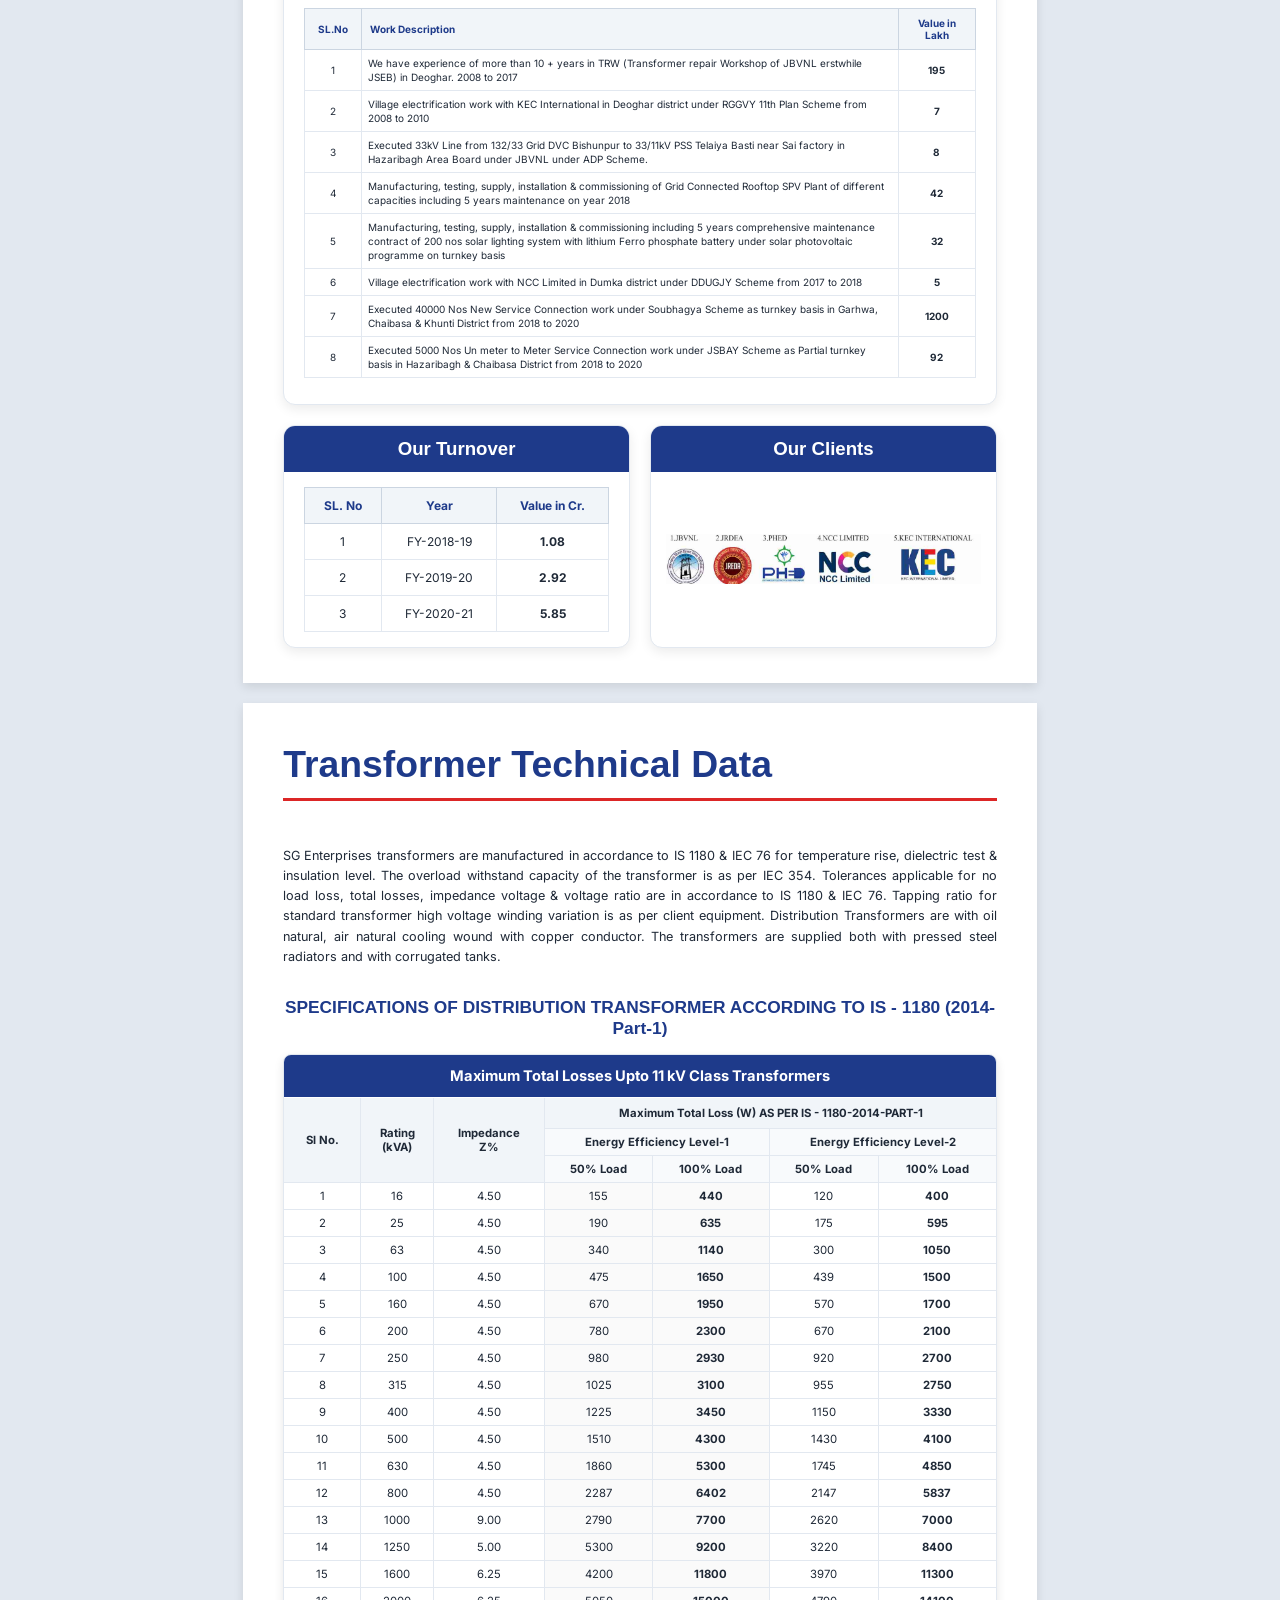
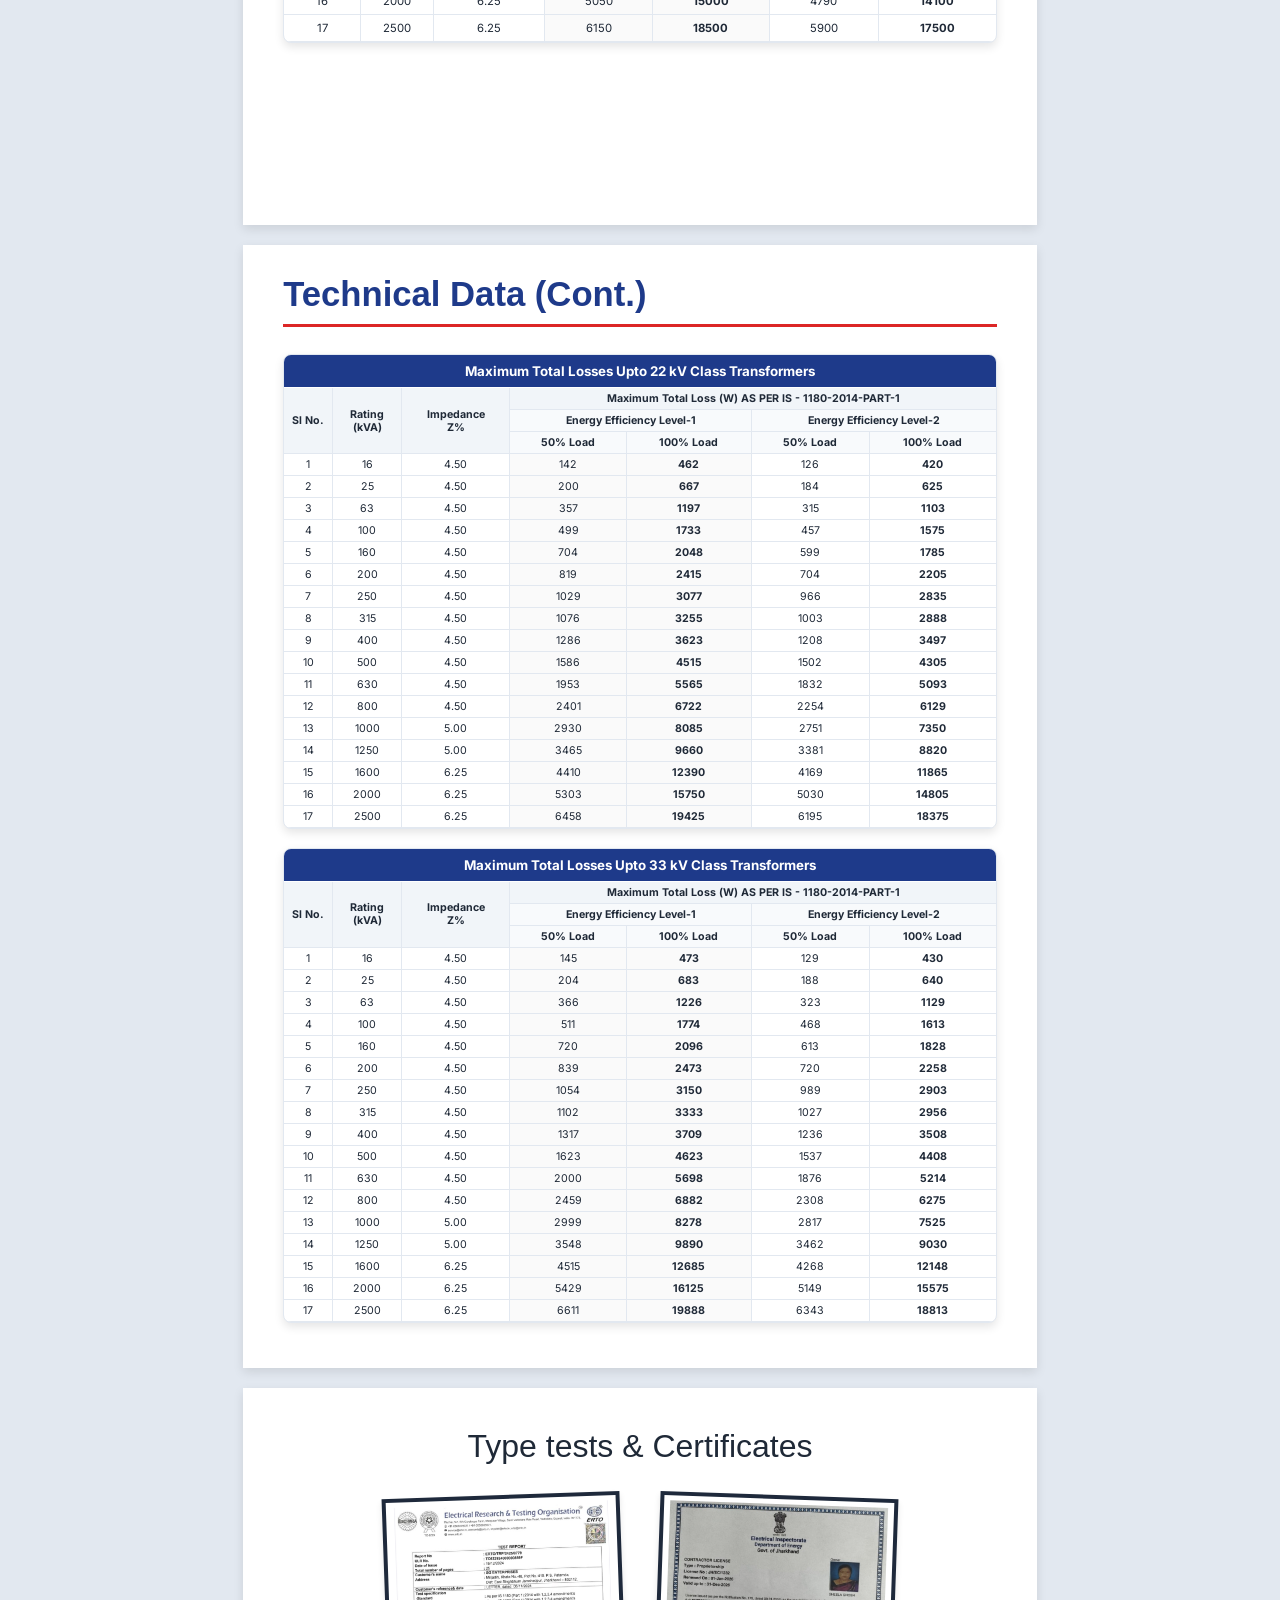
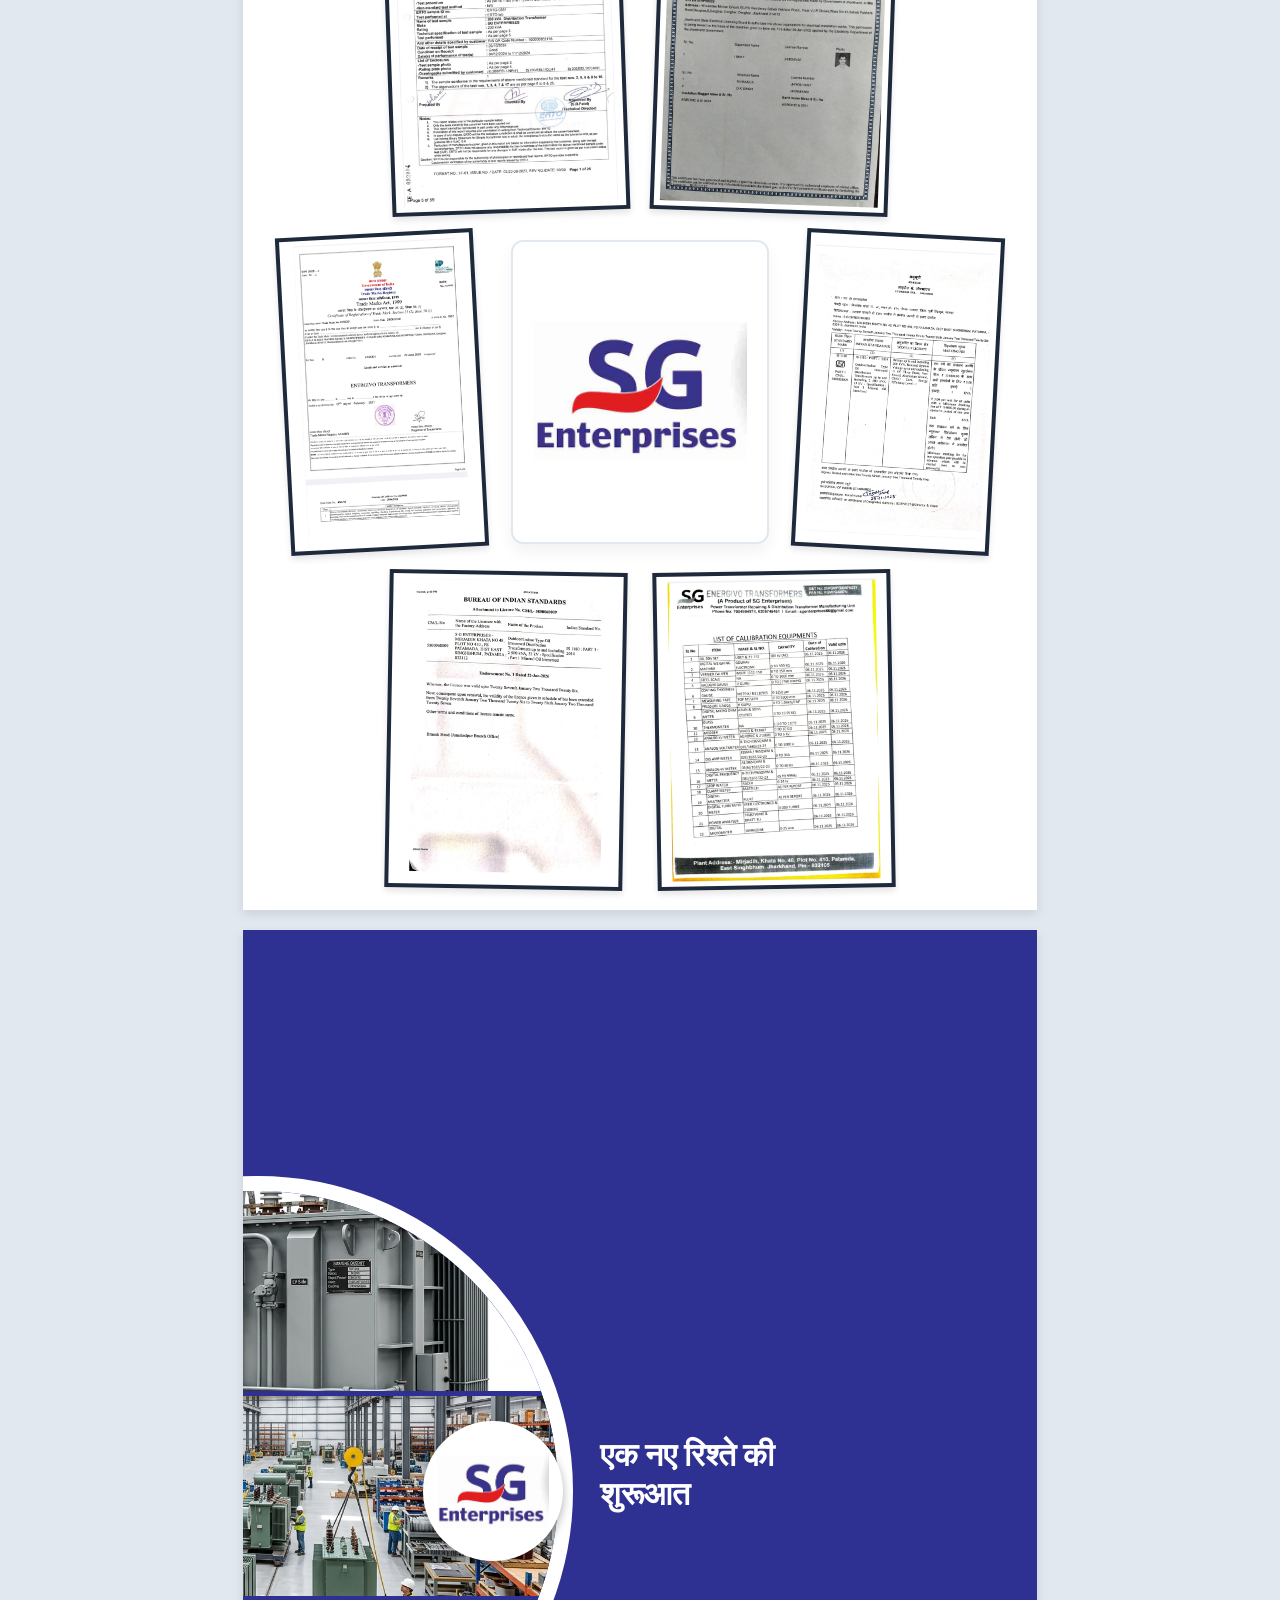
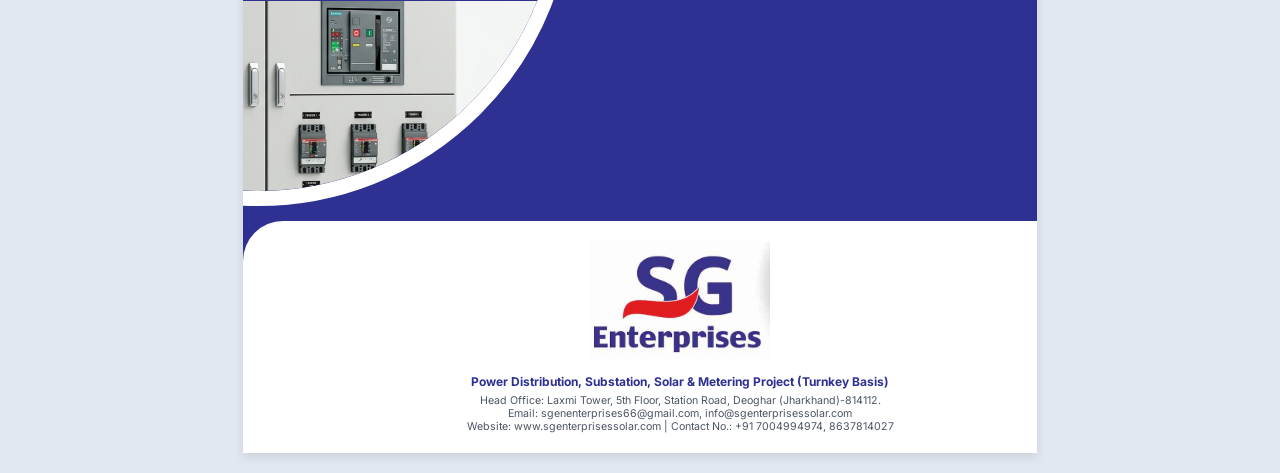
==== commit bc8e7445: "Replace generic index page with the actual brochure" ====
--- a/aaradhya-enertech/index.html
+++ b/aaradhya-enertech/index.html
@@ -3,224 +3,1652 @@
 <head>
     <meta charset="UTF-8">
     <meta name="viewport" content="width=device-width, initial-scale=1.0">
-    <meta name="description" content="Aaradhya Enertech - Professional Transformer Sales, Parts Supply, and Industrial Electrical Services in Jaipur, Rajasthan.">
-    
-    <!-- Open Graph Metadata -->
-    <meta property="og:title" content="Aaradhya Enertech | Transformer & Electrical Solutions">
-    <meta property="og:description" content="Reliable transformer installation, parts supply, and electrical maintenance services for businesses.">
-    <meta property="og:type" content="website">
-    
-    <title>Aaradhya Enertech - Professional Transformer & Electrical Solutions</title>
-    
-    <!-- Font Awesome for Icons -->
-    <link rel="stylesheet" href="https://cdnjs.cloudflare.com/ajax/libs/font-awesome/6.4.0/css/all.min.css">
-    
-    <!-- Google Fonts -->
-    <link href="https://fonts.googleapis.com/css2?family=Inter:wght@300;400;600;700&display=swap" rel="stylesheet">
-    
-    <!-- Custom CSS -->
-    <link rel="stylesheet" href="css/style.css">
+    <title>Service Profile - SG Enterprises</title>
+    <style>
+        @import url('https://fonts.googleapis.com/css2?family=Inter:wght@400;500;600;700&display=swap');
+        @import url('https://fonts.googleapis.com/css2?family=Montserrat:wght@600;700;800&display=swap');
+
+        :root {
+            --primary-blue: #1e3a8a; /* Deep blue similar to SG */
+            --accent-red: #dc2626; /* Red curve accent */
+            --light-blue: #bae6fd; /* Light blue curve background */
+            --text-dark: #1f2937;
+            --text-gray: #4b5563;
+        }
+
+        body {
+            margin: 0;
+            padding: 0;
+            background: #e2e8f0;
+            font-family: 'Inter', sans-serif;
+            color: var(--text-dark);
+            -webkit-print-color-adjust: exact !important;
+            print-color-adjust: exact !important;
+        }
+
+        .page {
+            width: 210mm;
+            height: 297mm;
+            background: white;
+            margin: 20px auto;
+            position: relative;
+            overflow: hidden;
+            box-sizing: border-box;
+            box-shadow: 0 4px 10px rgba(0,0,0,0.1);
+            page-break-after: always;
+        }
+
+        @media print {
+            body {
+                background: transparent;
+                margin: 0;
+            }
+            .page {
+                margin: 0;
+                box-shadow: none;
+                height: 297mm;
+            }
+            .no-print {
+                display: none !important;
+            }
+        }
+
+        .print-btn {
+            position: fixed;
+            bottom: 30px;
+            right: 30px;
+            background: var(--primary-blue);
+            color: white;
+            border: none;
+            padding: 12px 24px;
+            border-radius: 4px;
+            font-size: 12pt;
+            font-weight: 600;
+            cursor: pointer;
+            box-shadow: 0 4px 6px rgba(0,0,0,0.2);
+            z-index: 1000;
+            font-family: 'Montserrat', sans-serif;
+        }
+
+        /* --- COVER PAGE STYLES --- */
+        .cover-left {
+            position: absolute;
+            left: -50px;
+            top: 50px;
+            width: 250px;
+            height: 800px;
+            background-color: var(--primary-blue);
+            border-radius: 0 500px 500px 0;
+            z-index: 2;
+            display: flex;
+            flex-direction: column;
+            justify-content: center;
+            align-items: center;
+        }
+
+        .cover-left-images {
+            display: flex;
+            flex-direction: column;
+            gap: 10px;
+            position: absolute;
+            left: 20px;
+        }
+
+        .cover-circle-img {
+            width: 140px;
+            height: 140px;
+            border-radius: 50%;
+            object-fit: cover;
+            border: 4px solid white;
+            box-shadow: 0 4px 6px rgba(0,0,0,0.3);
+            background: white;
+        }
+
+        .cover-center {
+            position: absolute;
+            left: 220px;
+            top: 0;
+            width: 400px;
+            height: 100%;
+            z-index: 1;
+            padding: 40px;
+            box-sizing: border-box;
+            display: flex;
+            flex-direction: column;
+            align-items: center;
+            text-align: center;
+        }
+
+        .cover-logo {
+            width: 180px;
+            height: auto;
+            margin-bottom: 20px;
+            margin-top: 50px;
+        }
+
+        .cover-tagline-box {
+            border: 2px solid var(--primary-blue);
+            padding: 10px 20px;
+            margin: 20px 0;
+            border-radius: 4px;
+        }
+
+        .cover-tagline-box p {
+            margin: 5px 0;
+            font-weight: 700;
+            color: var(--accent-red);
+            font-family: 'Montserrat', sans-serif;
+            text-transform: uppercase;
+        }
+
+        .cover-hindi {
+            color: var(--accent-red);
+            font-size: 18pt;
+            font-weight: 700;
+            margin-bottom: 30px;
+        }
+
+        .cover-family {
+            width: 300px;
+            height: auto;
+            margin-top: auto;
+            margin-bottom: 60px;
+            z-index: 5;
+        }
+
+        .cover-right-top {
+            position: absolute;
+            right: -100px;
+            top: -50px;
+            width: 350px;
+            height: 350px;
+            background-color: var(--accent-red);
+            border-radius: 50%;
+            z-index: 1;
+        }
+        
+        .cover-right-top-inner {
+            position: absolute;
+            right: -80px;
+            top: -30px;
+            width: 310px;
+            height: 310px;
+            border-radius: 50%;
+            background: url('images/brochure/transformer.png') center/cover;
+            border: 5px solid white;
+            z-index: 2;
+        }
+
+        .cover-right-bottom {
+            position: absolute;
+            right: -150px;
+            bottom: -50px;
+            width: 450px;
+            height: 450px;
+            background-color: var(--primary-blue);
+            border-radius: 50%;
+            z-index: 1;
+        }
+        
+        .cover-right-bottom-inner {
+            position: absolute;
+            right: -120px;
+            bottom: -30px;
+            width: 400px;
+            height: 400px;
+            border-radius: 50%;
+            background: url('images/brochure/solar_panel.png') center/cover;
+            border: 5px solid white;
+            z-index: 2;
+        }
+
+        .cover-footer {
+            position: absolute;
+            bottom: 0;
+            left: 0;
+            width: 100%;
+            height: 80px;
+            background-color: white;
+            z-index: 10;
+            border-top: 1px solid #ccc;
+            display: flex;
+            flex-direction: column;
+            justify-content: center;
+            align-items: center;
+            font-size: 8pt;
+            line-height: 1.4;
+        }
+
+        /* --- PAGE 2 STYLES --- */
+        .content-container {
+            padding: 40px;
+            display: flex;
+            flex-direction: column;
+            height: 100%;
+            box-sizing: border-box;
+        }
+
+        .header-bar {
+            background-color: var(--primary-blue);
+            color: white;
+            padding: 8px 20px;
+            border-radius: 20px;
+            font-family: 'Montserrat', sans-serif;
+            font-size: 14pt;
+            display: inline-block;
+            margin-bottom: 15px;
+            box-shadow: 2px 2px 5px rgba(0,0,0,0.2);
+        }
+
+        .overview-text {
+            font-size: 10pt;
+            line-height: 1.6;
+            margin-bottom: 25px;
+            text-align: justify;
+        }
+
+        .vision-list {
+            list-style: none;
+            padding-left: 0;
+            font-size: 10pt;
+            line-height: 1.6;
+        }
+        .vision-list li {
+            position: relative;
+            padding-left: 20px;
+            margin-bottom: 8px;
+        }
+        .vision-list li::before {
+            content: "❖";
+            position: absolute;
+            left: 0;
+            color: var(--primary-blue);
+        }
+
+        .mission-section {
+            display: flex;
+            align-items: center;
+            margin-top: auto;
+        }
+        
+        .mission-img {
+            width: 200px;
+            height: auto;
+            margin-right: 25px;
+        }
+        
+        /* Watermark */
+        .watermark {
+            position: absolute;
+            top: 50%;
+            left: 50%;
+            transform: translate(-50%, -50%);
+            font-size: 120pt;
+            font-weight: 800;
+            color: rgba(0,0,0,0.03);
+            z-index: 0;
+            pointer-events: none;
+        }
+
+        /* --- PAGE 3 & 4 STYLES --- */
+        .page-split {
+            display: flex;
+            height: 100%;
+        }
+        .col-left {
+            width: 45%;
+            padding: 30px;
+            box-sizing: border-box;
+            border-right: 1px solid #e5e7eb;
+            display: flex;
+            flex-direction: column;
+        }
+        .col-right {
+            width: 55%;
+            padding: 30px;
+            box-sizing: border-box;
+            display: flex;
+            flex-direction: column;
+        }
+        
+        .section-badge {
+            background-color: var(--primary-blue);
+            color: white;
+            padding: 8px 25px;
+            border-radius: 0 25px 25px 0;
+            display: inline-block;
+            font-size: 14pt;
+            font-weight: 700;
+            margin: 25px 0 20px -30px; /* pull out to left edge */
+            box-shadow: 2px 2px 4px rgba(0,0,0,0.15);
+            font-family: 'Montserrat', sans-serif;
+            letter-spacing: 0.5px;
+        }
+
+        .values-chart {
+            width: 100%;
+            max-width: 320px;
+            height: auto;
+            margin: 0 auto 30px auto;
+            display: block;
+        }
+
+        .photo-grid {
+            display: grid;
+            grid-template-columns: repeat(2, 1fr);
+            gap: 15px;
+            margin-bottom: 30px;
+        }
+        .photo-grid img {
+            width: 100%;
+            height: 110px;
+            object-fit: cover;
+            border-radius: 6px;
+            border: 1px solid #e2e8f0;
+            box-shadow: 0 2px 4px rgba(0,0,0,0.05);
+        }
+
+        .photo-grid-large {
+            display: grid;
+            grid-template-columns: repeat(2, 1fr);
+            gap: 15px;
+            margin-bottom: 25px;
+        }
+        .photo-grid-large img {
+            width: 100%;
+            height: 180px;
+            object-fit: cover;
+            border-radius: 6px;
+            border: 1px solid #e2e8f0;
+            box-shadow: 0 2px 4px rgba(0,0,0,0.05);
+        }
+
+        .tools-list {
+            display: grid;
+            grid-template-columns: 1fr 1fr;
+            gap: 8px;
+            font-size: 9.5pt;
+            list-style-type: square;
+            padding-left: 20px;
+            color: var(--text-gray);
+            line-height: 1.4;
+        }
+        .tools-list li { margin-bottom: 4px; }
+
+        .tools-header {
+            background: var(--primary-blue);
+            color: white;
+            padding: 8px 25px;
+            border-radius: 20px;
+            text-align: center;
+            font-size: 12pt;
+            font-weight: 600;
+            margin-bottom: 20px;
+            display: inline-block;
+            font-family: 'Montserrat', sans-serif;
+            box-shadow: 0 2px 4px rgba(0,0,0,0.1);
+        }
+
+        table.data-table {
+            width: 100%;
+            border-collapse: collapse;
+            font-size: 9.5pt;
+            margin-bottom: 30px;
+            box-shadow: 0 2px 5px rgba(0,0,0,0.05);
+        }
+        table.data-table th {
+            background-color: var(--primary-blue);
+            color: white;
+            padding: 10px;
+            border: 1px solid var(--primary-blue);
+            text-align: center;
+            font-family: 'Montserrat', sans-serif;
+            font-weight: 600;
+        }
+        table.data-table td {
+            padding: 8px 10px;
+            border: 1px solid #cbd5e1;
+            color: var(--text-dark);
+            background: white;
+        }
+        table.data-table tr:nth-child(even) td {
+            background-color: #f8fafc;
+        }
+
+        .clients-strip {
+            display: flex;
+            justify-content: space-around;
+            align-items: center;
+            margin: 20px 0;
+            flex-wrap: wrap;
+            gap: 10px;
+        }
+        .clients-strip .client-logo {
+            font-weight: 700;
+            color: var(--primary-blue);
+            font-size: 12pt;
+            border: 2px solid var(--primary-blue);
+            padding: 10px 15px;
+            border-radius: 50%;
+            text-align: center;
+            width: 60px;
+            height: 60px;
+            display: flex;
+            align-items: center;
+            justify-content: center;
+        }
+    </style>
+
+    <!-- Open Graph / Social Media Tags -->
+    <meta property="og:title" content="Aaradhya Enertech" />
+    <meta property="og:description" content="Professional Transformer Sales, Parts Supply, and Industrial Electrical Services in Jaipur, Rajasthan." />
+    <meta property="og:type" content="website" />
+    <meta property="og:url" content="https://www.aaradhyaenertech.com/" />
 </head>
 <body>
 
-    <!-- Top Bar -->
-    <div class="top-bar">
-        <div class="container">
-            <div class="top-bar-info">
-                <a href="mailto:[EMAIL]"><i class="fas fa-envelope"></i> [EMAIL]</a>
-                <a href="tel:PASTE_YOUR_PHONE_NUMBER_HERE"><i class="fas fa-phone-alt"></i> [PHONE NUMBER]</a>
-            </div>
-            <div class="top-bar-social">
-                <span><i class="fas fa-clock"></i> Mon - Sat: 9:00 AM - 6:00 PM</span>
-            </div>
+    <button class="print-btn no-print" onclick="window.print()">Print to PDF</button>
+
+    <!-- PAGE 1: COVER -->
+    <div class="page">
+        <!-- Left Blue Curve -->
+        <div class="cover-left">
+            <div class="cover-left-images">
+                <img src="images/brochure/panel.png" class="cover-circle-img" alt="Panel">
+                <img src="images/brochure/manufacturing.png" class="cover-circle-img" alt="Manufacturing">
+                <img src="images/brochure/director.png" class="cover-circle-img" style="object-fit: contain; background: white;" alt="Metering">
+            </div>
+        </div>
+        
+        <!-- Right Top Red Curve -->
+        <div class="cover-right-top"></div>
+        <div class="cover-right-top-inner"></div>
+
+        <!-- Right Bottom Blue Curve -->
+        <div class="cover-right-bottom"></div>
+        <div class="cover-right-bottom-inner"></div>
+
+        <!-- Center Content -->
+        <div class="cover-center">
+            <img src="images/brochure/sg_logo.png" alt="Logo" class="cover-logo">
+            
+            <div class="cover-tagline-box">
+                <p>TOGETHER in Journey</p>
+                <p>Together in GROWTH</p>
+            </div>
+            
+            <div class="cover-hindi">
+                एक नए रिश्ते की शुरुआत
+            </div>
+            
+            <img src="images/brochure/cover_family.png" alt="Happy Family" class="cover-family">
+        </div>
+
+        <div class="cover-footer">
+            <strong style="color: var(--primary-blue); font-size: 9pt;">Power Distribution, Substation, Solar & Metering Project (Turnkey Basis)</strong>
+            <span>Head Office : Laxmi Tower, 5th Floor, Station Road, Deoghar (Jharkhand)-814112.</span>
+            <span>Email : sgenterprises66@gmail.com, info@sgenterprisessolar.com</span>
+            <span>Website : www.sgenterprisessolar.com | Contact No.: +91 7004994974, 8637814027</span>
         </div>
     </div>
 
-    <!-- Header & Navigation -->
-    <header class="header">
-        <div class="container nav-container">
-            <div class="logo">
-                <a href="index.html">
-                    <i class="fas fa-bolt"></i>
-                    [COMPANY <span>NAME]</span>
-                </a>
-            </div>
+    <!-- PAGE 2: OVERVIEW, VISION, MISSION -->
+    <div class="page" style="background: url('images/brochure/manufacturing.png') no-repeat top center; background-size: 100% 250px;">
+        <div style="height: 250px;"></div> <!-- Spacer for top image -->
+        
+        <div class="content-container" style="position: relative; z-index: 2; background: white; margin-top: -30px; border-radius: 20px 20px 0 0; box-shadow: 0 -5px 15px rgba(0,0,0,0.1); height: calc(100% - 220px); padding: 30px 40px;">
+            <div class="watermark">AE</div>
             
-            <button class="mobile-menu-btn" aria-label="Toggle Navigation">
-                <i class="fas fa-bars"></i>
-            </button>
+            <div style="z-index: 5; position: relative;">
+                <div class="header-bar" style="background-color: var(--primary-blue);">Overview</div>
+                <div class="overview-text">
+                    <strong>Established in 2007</strong>, <em>S.G Enterprises</em> is an aspiring player in the repairing and manufacturing of distribution and power transformers. The company is registered with MSME and has the entire infrastructure to repair & manufacture Transformers up to 10MVA and voltage class of 11KV, 22KV, 33KV. The manufacturing is in accordance with the strict quality assurance procedure which meets all national standards.<br><br>
+                    We have ISO certified 9001-2015 and 14001-2015 & empanelment as a channel partner for grid-connected rooftop & Small solar power plants program of Ministry of new and renewable energy.<br>
+                    We have enlisted a vendor for supply APL & BPL Kit. Also empanelled as a turnkey contractor under Jharkhand Discom.
+                </div>
+
+                <div class="header-bar" style="background-color: var(--primary-blue);">Vision</div>
+                <ul class="vision-list">
+                    <li>Committed to providing highest quality products, competitively price with services exceeding our customer expectations.</li>
+                    <li>We will continue to invest in facilities, systems & highly technical personnel providing added value to our business relationships.</li>
+                    <li>Being honest with our clients.</li>
+                    <li>Encouraging alternative form of energy generations.</li>
+                    <li>Promoting health & Wellbeing of our clients, our staff & our environment.</li>
+                    <li>To be a world-class construction and infrastructure enterprise committed to quality, timely completion, customer satisfaction.</li>
+                </ul>
+
+                <div class="mission-section">
+                    <div style="width: 100%;">
+                        <div class="header-bar" style="background-color: var(--accent-red);">Mission :</div>
+                        <ul class="vision-list">
+                            <li>Deliver on our promises.</li>
+                            <li>Provides quality customer service & advice.</li>
+                            <li>Guarantee safe, Consistent, Economical, Innovative, Electrical Solutions to all our clients.</li>
+                            <li>To adopt the latest technologies in the field of engineering, construction, operation and maintenance of infrastructure projects.</li>
+                            <li>To encourage innovation, professional integrity, up gradation of knowledge and skills of employees and a safe working environment.</li>
+                        </ul>
+                    </div>
+                </div>
+            </div>
+        </div>
+    </div>
+
+    <!-- PAGE 5: SG Enterprises Products & Range -->
+    <div class="page">
+        <div class="content-container" style="padding-top: 30px;">
+            <h1 style="color: var(--primary-blue); margin-top: 0; font-size: 26pt; border-bottom: 3px solid var(--accent-red); padding-bottom: 12px; font-family: 'Montserrat', sans-serif;">SG Enterprises Products & Range</h1>
             
-            <nav>
-                <ul class="nav-links">
-                    <li><a href="index.html" class="active">Home</a></li>
-                    <li><a href="about.html">About Us</a></li>
-                    <li><a href="services.html">Services</a></li>
-                    <li><a href="projects.html">Projects</a></li>
-                    <li><a href="contact.html" class="btn btn-primary">Get a Quote</a></li>
+            <div style="display: flex; flex-direction: column; gap: 20px; margin-top: 20px;">
+                <!-- Product 1 -->
+                <div style="display: flex; background: #f8fafc; border: 1px solid #e2e8f0; border-radius: 12px; padding: 20px; box-shadow: 0 4px 6px rgba(0,0,0,0.05); align-items: center;">
+                    <div style="flex: 1; padding-right: 25px;">
+                        <h2 style="color: var(--primary-blue); margin: 0 0 10px 0; font-size: 15pt; font-family: 'Montserrat', sans-serif;">Power Transformer <span style="color: var(--accent-red); font-size: 12pt; display: block; margin-top: 5px;">(3.15 MVA to 5 MVA - 33 KV)</span></h2>
+                        <p style="font-size: 9pt; text-align: justify; line-height: 1.6; margin: 0; color: var(--text-dark);">A power transformer is used primarily to couple electrical energy from a power supply line to a circuit system, or to one or more components of the system. A power transformer used with solid state circuits is called a rectifier transformer. The rating is given in terms of the secondary's maximum voltage and current-delivering capacity.</p>
+                        <p style="font-size: 9pt; text-align: justify; line-height: 1.6; margin: 10px 0 0 0; color: var(--text-dark);">Power transformers above 5 MVA are used in Boards Substations, while ratings up to 6.3 MVA are used in various heavy load applications including <strong>Industry, Hospitals, Railways, Refineries, and Substations</strong>. These are custom-built for specific power distribution requirements.</p>
+                    </div>
+                    <img src="images/brochure/transformer.png" style="width: 170px; height: 170px; object-fit: cover; border-radius: 8px; box-shadow: 0 2px 4px rgba(0,0,0,0.1);">
+                </div>
+
+                <!-- Product 2 -->
+                <div style="display: flex; background: #f8fafc; border: 1px solid #e2e8f0; border-radius: 12px; padding: 20px; box-shadow: 0 4px 6px rgba(0,0,0,0.05); align-items: center;">
+                    <img src="images/brochure/transformer.png" style="width: 170px; height: 170px; object-fit: cover; border-radius: 8px; box-shadow: 0 2px 4px rgba(0,0,0,0.1); margin-right: 25px;">
+                    <div style="flex: 1;">
+                        <h2 style="color: var(--primary-blue); margin: 0 0 10px 0; font-size: 15pt; font-family: 'Montserrat', sans-serif;">Distribution Transformer <span style="color: var(--accent-red); font-size: 12pt; display: block; margin-top: 5px;">(5 KVA to 2500 KVA)</span></h2>
+                        <p style="font-size: 9pt; text-align: justify; line-height: 1.6; margin: 0; color: var(--text-dark);">A transformer transfers electrical energy from one circuit to another without changing the <strong>frequency</strong>. Transformers are used to meet a wide variety of needs by increasing or decreasing AC voltage. Up to 100 KVA transformers are mainly used in electricity boards & electrification of various government schemes. Other ratings are widely used in Industries, Hospitals, Colleges, Highways, and Refineries.</p>
+                    </div>
+                </div>
+
+                <!-- Product 3 -->
+                <div style="display: flex; background: #f8fafc; border: 1px solid #e2e8f0; border-radius: 12px; padding: 20px; box-shadow: 0 4px 6px rgba(0,0,0,0.05); align-items: center;">
+                    <div style="flex: 1; padding-right: 25px;">
+                        <h2 style="color: var(--primary-blue); margin: 0 0 10px 0; font-size: 15pt; font-family: 'Montserrat', sans-serif;">LT Transformers <span style="color: var(--accent-red); font-size: 12pt; display: block; margin-top: 5px;">(Up to 1.1 KV)</span></h2>
+                        <p style="font-size: 9pt; text-align: justify; line-height: 1.6; margin: 0; color: var(--text-dark);">Three-phase or single-phase dry-type low voltage (LV) transformers are used as isolation transformers or to adjust voltage levels in the LV distribution grid. Windings are made of aluminium or copper and impregnated with epoxy resin via VPI.</p>
+                        <ul class="tools-list" style="grid-template-columns: 1fr 1fr; margin-top: 12px; margin-bottom: 0; font-size: 8.5pt;">
+                            <li>Wind or photovoltaics</li>
+                            <li>Transportation (marine/rail)</li>
+                            <li>Uninterruptible Power Supply (UPS)</li>
+                            <li>Chemical, oil and gas industry</li>
+                        </ul>
+                    </div>
+                    <img src="images/brochure/panel.png" style="width: 170px; height: 170px; object-fit: cover; border-radius: 8px; box-shadow: 0 2px 4px rgba(0,0,0,0.1);">
+                </div>
+            </div>
+
+            <!-- Specs Bottom -->
+            <div style="background: var(--primary-blue); color: white; padding: 20px; border-radius: 12px; margin-top: 20px; display: grid; grid-template-columns: 1fr 1fr; gap: 20px; box-shadow: 0 4px 10px rgba(0,0,0,0.2);">
+                <div style="font-size: 9pt;">
+                    <div style="margin-bottom: 10px;"><strong>Rated Power:</strong> 10 KVA to 1000 KVA (Other on request)</div>
+                    <div style="margin-bottom: 10px;"><strong>No. of Phase:</strong> 3 or 1</div>
+                    <div style="margin-bottom: 10px;"><strong>Primary/Secondary Voltage:</strong><br>220, 230, 240, 380, 400, 415, 433, 600, 690 Volts</div>
+                    <div><strong>Frequency:</strong> 50, 60 Hz</div>
+                </div>
+                <div style="font-size: 9pt;">
+                    <ul style="margin: 0; padding-left: 20px; line-height: 1.6;">
+                        <li>Low losses & low weight</li>
+                        <li>Compact dimensions</li>
+                        <li>Non-flammable and non-explosive</li>
+                        <li>IP23 enclosures (optional)</li>
+                        <li>Natural convection (AN) or forced air (AF) cooling</li>
+                        <li>Built in accordance with IS, IEC and EN standards</li>
+                    </ul>
+                </div>
+            </div>
+        </div>
+    </div>
+
+    <!-- PAGE 5B: Dry Type Transformer -->
+    <div class="page">
+        <div class="content-container" style="padding-top: 30px;">
+            <h1 style="color: var(--primary-blue); margin-top: 0; font-size: 26pt; border-bottom: 3px solid var(--accent-red); padding-bottom: 12px; font-family: 'Montserrat', sans-serif;">SG Enterprises Products & Range</h1>
+            
+            <div style="display: flex; flex-direction: column; gap: 20px; margin-top: 20px;">
+                <!-- Product 1 -->
+                <div style="display: flex; background: #f8fafc; border: 1px solid #e2e8f0; border-radius: 12px; padding: 20px; box-shadow: 0 4px 6px rgba(0,0,0,0.05); align-items: center;">
+                    <img src="images/brochure/cast_resin_original.png" style="width: 170px; height: 170px; object-fit: cover; object-position: top; border-radius: 8px; box-shadow: 0 2px 4px rgba(0,0,0,0.1); margin-right: 25px; background: white;">
+                    <div style="flex: 1;">
+                        <h2 style="color: var(--primary-blue); margin: 0 0 10px 0; font-size: 15pt; font-family: 'Montserrat', sans-serif;">Dry Type Transformer <span style="color: var(--accent-red); font-size: 12pt; display: block; margin-top: 5px;">(100 KVA to 2.5 MVA) - up to 33 KV</span></h2>
+                        <p style="font-size: 9pt; text-align: justify; line-height: 1.6; margin: 0; color: var(--text-dark);">Cast resin dry type transformer (CRT) is used in high moisture prone areas. Its primary and secondary windings are encapsulated with epoxy resin. Complete protection is achieved by this best resin encapsulation so that the transformer can work without disruption in highly moisture prone areas. Thus this transformer is non hygroscopic. Available in ratings from 100 KVA to 2500 KVA with insulation class F.</p>
+                    </div>
+                </div>
+
+                <!-- Product 2 -->
+                <div style="display: flex; background: #f8fafc; border: 1px solid #e2e8f0; border-radius: 12px; padding: 20px; box-shadow: 0 4px 6px rgba(0,0,0,0.05); align-items: center;">
+                    <div style="flex: 1; padding-right: 25px;">
+                        <h2 style="color: var(--primary-blue); margin: 0 0 10px 0; font-size: 15pt; font-family: 'Montserrat', sans-serif;">Cast Resin Dry Type Transformer (CRT)</h2>
+                        <p style="font-size: 9pt; text-align: justify; line-height: 1.6; margin: 0; color: var(--text-dark);">Better overload capacity. Low partial discharge along with low losses. Hence efficiency is very good. As it is with non inflammable winding insulation, it offers zero risk to fire hazard. So it is suitable for indoor installation. Can be fitted outdoor in IP 45 enclosure. And of course non hygroscopic.</p>
+                        
+                        <h3 style="color: var(--primary-blue); font-size: 11pt; margin: 15px 0 5px 0;">Advantages:</h3>
+                        <ul class="tools-list" style="grid-template-columns: 1fr 1fr; margin-top: 5px; margin-bottom: 0; font-size: 8.5pt;">
+                            <li>Safety for people and property</li>
+                            <li>Maintenance and pollution-free</li>
+                            <li>Easy installation</li>
+                            <li>Environmentally friendly</li>
+                            <li>Excellent capacity to support overloads</li>
+                            <li>Reduced cost on civil works</li>
+                            <li>Excellent resistance to short circuit</li>
+                        </ul>
+                    </div>
+                    <img src="images/brochure/cast_resin_original.png" style="width: 170px; height: 170px; object-fit: cover; object-position: bottom; border-radius: 8px; box-shadow: 0 2px 4px rgba(0,0,0,0.1); background: white;">
+                </div>
+
+                <!-- Product 3: VPI -->
+                <div style="display: flex; background: #f8fafc; border: 1px solid #e2e8f0; border-radius: 12px; padding: 20px; box-shadow: 0 4px 6px rgba(0,0,0,0.05); align-items: center;">
+                    <div style="flex: 1;">
+                        <h2 style="color: var(--primary-blue); margin: 0 0 10px 0; font-size: 15pt; font-family: 'Montserrat', sans-serif;">Vacuum Pressure Impregnated (VPI)</h2>
+                        <ul class="tools-list" style="grid-template-columns: 1fr 1fr; margin-top: 5px; margin-bottom: 0; font-size: 9pt;">
+                            <li>High mechanical strength</li>
+                            <li>Void free insulation</li>
+                            <li>No temperature fluctuation</li>
+                            <li>Easy maintenance</li>
+                            <li>Less prone to fire hazard</li>
+                        </ul>
+                    </div>
+                </div>
+            </div>
+
+            <!-- Specs Bottom -->
+            <div style="background: var(--primary-blue); color: white; padding: 20px; border-radius: 12px; margin-top: 20px; box-shadow: 0 4px 10px rgba(0,0,0,0.2);">
+                <div style="display: grid; grid-template-columns: 1fr 1fr; gap: 20px;">
+                    <div>
+                        <h3 style="color: white; margin: 0 0 10px 0; font-size: 11pt; border-bottom: 1px solid rgba(255,255,255,0.3); padding-bottom: 5px;">Disadvantages of Dry Type</h3>
+                        <p style="font-size: 8.5pt; line-height: 1.5; margin: 0;">Dry type transformer is long lasting with less chance of winding failure. But once it fails whole set up is to changed. For same power and voltage rating, dry type is costlier than oil cooled transformer.</p>
+                    </div>
+                    <div>
+                        <h3 style="color: white; margin: 0 0 10px 0; font-size: 11pt; border-bottom: 1px solid rgba(255,255,255,0.3); padding-bottom: 5px;">Application Areas</h3>
+                        <ul style="font-size: 8.5pt; margin: 0; padding-left: 20px; line-height: 1.5;">
+                            <li>Chemical, oil and gas industry</li>
+                            <li>Environment sensitive areas (water protection)</li>
+                            <li>Fire-risk areas (e.g. forests)</li>
+                            <li>Inner-city substations</li>
+                            <li>Indoor and underground substations</li>
+                            <li>Renewable generation (off-shore wind)</li>
+                        </ul>
+                    </div>
+                </div>
+            </div>
+        </div>
+    </div>
+
+        <!-- PAGE 5C: Manufacturing Stage (Part 1) -->
+    <div class="page">
+        <div class="content-container" style="padding-top: 40px; padding-bottom: 40px; display: flex; flex-direction: column;">
+            <h1 style="color: var(--primary-blue); margin-top: 0; font-size: 30pt; border-bottom: 3px solid var(--accent-red); padding-bottom: 15px; font-family: 'Montserrat', sans-serif;">The Manufacturing Stage Of Transformer</h1>
+            
+            <div style="display: flex; flex-direction: column; gap: 30px; margin-top: 25px; flex: 1; justify-content: space-around;">
+                <!-- Stage 1 -->
+                <div style="display: flex; align-items: center; background: #f8fafc; border: 1px solid #e2e8f0; border-radius: 12px; padding: 25px; box-shadow: 0 4px 8px rgba(0,0,0,0.05);">
+                    <div style="flex: 1; padding-right: 25px;">
+                        <h2 style="color: var(--accent-red); margin: 0 0 10px 0; font-size: 16pt; font-family: 'Montserrat', sans-serif; font-style: italic;">Core Assembly</h2>
+                        <p style="font-size: 9.5pt; text-align: justify; line-height: 1.5; margin: 0; color: var(--text-dark);">The magnetic core of the transformer is built-up of cold rolled grain oriented (CRGO) steel lamination. Hi-B grade & laser scribed lamination is used to reduce the no load losses & noise level of transformer. Lamination are cut at an angle of 45 Deg, Core Leg & Core yoke laminations are interleaved in mitred joints in order to facilitate the passage of magnetic flux & to avoid hotspots & reduce No Load Losses, No Load current & noise level.</p>
+                    </div>
+                    <img src="images/brochure/core_assembly.png" style="width: 150px; height: 150px; object-fit: cover; border-radius: 8px; border: 1px solid #cbd5e1; box-shadow: 0 2px 4px rgba(0,0,0,0.1);">
+                </div>
+
+                <!-- Stage 2 -->
+                <div style="display: flex; align-items: center; background: #f8fafc; border: 1px solid #e2e8f0; border-radius: 12px; padding: 25px; box-shadow: 0 4px 8px rgba(0,0,0,0.05);">
+                    <div style="flex: 1; padding-right: 25px;">
+                        <h2 style="color: var(--accent-red); margin: 0 0 10px 0; font-size: 16pt; font-family: 'Montserrat', sans-serif; font-style: italic;">Coil Winding</h2>
+                        <p style="font-size: 9.5pt; text-align: justify; line-height: 1.5; margin: 0; color: var(--text-dark);">The windings are designed to optimize dynamic, thermal, mechanical & electrical stresses depending upon the current & voltage requirements. Spiral crossover, Helical continuous disc, Fully or partly interleaved winding are used depending on the specific design criteria. The winding machines are equipped with hydraulic break system which ensures the proper tension is maintained during the winding. Dovetailed key spacers are employed to give the extra strength to the winding.</p>
+                    </div>
+                    <img src="images/brochure/coil_winding.png" style="width: 150px; height: 150px; object-fit: cover; border-radius: 8px; border: 1px solid #cbd5e1; box-shadow: 0 2px 4px rgba(0,0,0,0.1); flex-shrink: 0;">
+                </div>
+
+                <!-- Stage 3 -->
+                <div style="display: flex; align-items: center; background: #f8fafc; border: 1px solid #e2e8f0; border-radius: 12px; padding: 25px; box-shadow: 0 4px 8px rgba(0,0,0,0.05);">
+                    <div style="flex: 1; padding-right: 25px;">
+                        <h2 style="color: var(--accent-red); margin: 0 0 10px 0; font-size: 16pt; font-family: 'Montserrat', sans-serif; font-style: italic;">Core Coil Assembly</h2>
+                        <p style="font-size: 9.5pt; text-align: justify; line-height: 1.5; margin: 0; color: var(--text-dark);">The magnetic core with the windings and some accessories fitted together forms the active part of the transformer. The windings are slipped over the core legs & laminations of the upper yoke are interleaved. All connections between windings and bushings & tappings to tap changer are made. The tap changer allows the increase or decrease of a certain no of turns in the high voltage winding in order to compensate for a voltage drop or to adopt the transformer to an unstable supply.</p>
+                    </div>
+                    <img src="images/brochure/core_coil_assembly.png" style="width: 150px; height: 150px; object-fit: cover; border-radius: 8px; border: 1px solid #cbd5e1; box-shadow: 0 2px 4px rgba(0,0,0,0.1); flex-shrink: 0;">
+                </div>
+            </div>
+        </div>
+    </div>
+    
+    <!-- PAGE 5C-2: Manufacturing Stage (Part 2) -->
+    <div class="page">
+        <div class="content-container" style="padding-top: 40px; padding-bottom: 40px; display: flex; flex-direction: column;">
+            
+            <div style="display: flex; flex-direction: column; gap: 30px;">
+                <!-- Stage 4 -->
+                <div style="display: flex; align-items: center; background: #f8fafc; border: 1px solid #e2e8f0; border-radius: 12px; padding: 20px; box-shadow: 0 4px 8px rgba(0,0,0,0.05);">
+                    <div style="flex: 1; padding-right: 20px;">
+                        <h2 style="color: var(--accent-red); margin: 0 0 8px 0; font-size: 15pt; font-family: 'Montserrat', sans-serif; font-style: italic;">Drying/ Ovening</h2>
+                        <p style="font-size: 9pt; text-align: justify; line-height: 1.5; margin: 0; color: var(--text-dark);">A transformer may contain no trace of humidity; otherwise there will be a danger of flash over within the windings. The active part of transformer is completely dried before transformer is filled with transformer oil under vacuum. The tank with active part in it, is connected to an oil supply and placed inside a vacuum chamber.</p>
+                    </div>
+                    <img src="images/brochure/ovening.png" style="width: 130px; height: 130px; object-fit: cover; border-radius: 8px; border: 1px solid #cbd5e1;">
+                </div>
+
+                <!-- Stage 5 -->
+                <div style="display: flex; align-items: center; background: #f8fafc; border: 1px solid #e2e8f0; border-radius: 12px; padding: 20px; box-shadow: 0 4px 8px rgba(0,0,0,0.05);">
+                    <div style="flex: 1; padding-right: 20px;">
+                        <h2 style="color: var(--accent-red); margin: 0 0 8px 0; font-size: 15pt; font-family: 'Montserrat', sans-serif; font-style: italic;">Tank/ Tanking</h2>
+                        <p style="font-size: 9pt; text-align: justify; line-height: 1.5; margin: 0; color: var(--text-dark);">Our tank design is fully computerized. The computer determines the optimum size and the number and location of required tank supports. The objective is to reduce the tank size and weight as much as possible, which facilitates easier handling, transportation, assembly and installation on site. All metal parts are grit blast cleaned to remove weld splatter.</p>
+                    </div>
+                    <img src="images/brochure/tanking.png" style="width: 130px; height: 130px; object-fit: cover; border-radius: 8px; border: 1px solid #cbd5e1;">
+                </div>
+
+                <!-- Stage 6 -->
+                <div style="display: flex; align-items: center; background: #f8fafc; border: 1px solid #e2e8f0; border-radius: 12px; padding: 20px; box-shadow: 0 4px 8px rgba(0,0,0,0.05);">
+                    <div style="flex: 1; padding-right: 20px;">
+                        <h2 style="color: var(--accent-red); margin: 0 0 8px 0; font-size: 15pt; font-family: 'Montserrat', sans-serif; font-style: italic;">Surface Treatment & Painting</h2>
+                        <p style="font-size: 9pt; text-align: justify; line-height: 1.5; margin: 0; color: var(--text-dark);">We use satisfactory protection against corrosion & rusting, all surfaces of steel parts are shot blasted in compliance with Swedish Standard SIS 055900 to Sa 2.5 quality prior to painting. Thereafter tanks and steel parts are painted with one primer and two final coats.</p>
+                    </div>
+                    <img src="images/brochure/painting.png" style="width: 130px; height: 130px; object-fit: cover; border-radius: 8px; border: 1px solid #cbd5e1;">
+                </div>
+            </div>
+            
+            <!-- Standards Section -->
+            <div style="background: var(--primary-blue); color: white; padding: 25px; border-radius: 12px; margin-top: 30px; box-shadow: 0 4px 10px rgba(0,0,0,0.2);">
+                <h2 style="color: white; margin: 0 0 15px 0; font-size: 16pt; border-bottom: 2px solid var(--accent-red); padding-bottom: 10px; font-family: 'Montserrat', sans-serif;">Transformers are designed and tested to the following standards</h2>
+                
+                <ul style="font-size: 9.5pt; line-height: 1.6; margin: 0 0 15px 0; padding-left: 20px;">
+                    <li><strong>Distribution and power transformers:</strong> IS: 1180-2014, 2026, BS: 171, IEC: 76 & OES</li>
+                    <li><strong>Convertor transformers:</strong> IS: 4540, IEC: 146 & IEEE: 444</li>
+                    <li><strong>Furnace transformers:</strong> IS: 2026</li>
+                    <li><strong>System earthing transformers:</strong> IS: 3150 & BS: 4944</li>
+                    <li><strong>Dry Type Transformer:</strong> IS 11171, IEC 60726, ANSI, NEMA, and Indian Standard.</li>
+                    <li><strong>Low Voltage Control Panel:</strong> IS 8623 (Part), IEC Pub 439 - 3, IEC 61439</li>
                 </ul>
-            </nav>
+                
+                <p style="font-size: 9pt; text-align: justify; line-height: 1.5; margin: 0;">The company is capable of manufacturing transformers to any other standards as per customer/consultant requirements. The cast resin dry-type transformers are designed and tested to comply with national & international standards. We can develop units with any voltage combination, tap arrangements, winding options, and enclosure types.</p>
+            </div>
         </div>
-    </header>
-
-    <!-- Hero Section -->
-    <section class="hero">
-        <div class="container hero-content">
-            <h1>Professional Transformer & Electrical Solutions You Can Trust</h1>
-            <p>Reliable transformer sales, high-quality parts supply, and electrical maintenance services for industrial, commercial, and residential needs in Jaipur.</p>
-            <div class="hero-buttons">
-                <a href="contact.html" class="btn btn-primary">Get a Free Quote <i class="fas fa-arrow-right"></i></a>
-                <a href="tel:PASTE_YOUR_PHONE_NUMBER_HERE" class="btn btn-secondary">Call Now <i class="fas fa-phone"></i></a>
-                <a href="#" class="btn btn-whatsapp"><i class="fab fa-whatsapp"></i> WhatsApp Us</a>
+    </div>
+<!-- PAGE 5F: Testing -->
+    <div class="page">
+        <div class="content-container" style="padding-top: 40px; padding-bottom: 40px; display: flex; flex-direction: column; justify-content: space-between; height: 100%;">
+            <h1 style="color: var(--primary-blue); margin-top: 0; font-size: 28pt; border-bottom: 3px solid var(--accent-red); padding-bottom: 12px; font-family: 'Montserrat', sans-serif;">Testing</h1>
+            
+            <div style="width: 100%; height: 250px; overflow: hidden; border-radius: 12px; box-shadow: 0 4px 10px rgba(0,0,0,0.15); margin-bottom: 10px;">
+                <img src="images/brochure/testing_panel.png" style="width: 100%; margin-top: -85px;">
+            </div>
+
+            <p style="font-size: 9pt; text-align: justify; line-height: 1.6; margin: 0 0 15px 0; color: var(--text-dark);">
+                All transformers are subject to all routine tests in our sophisticated laboratory at the factory, confirming to the latest national and international standard specifications. Tests are intended for the basic validation of design & basis for performance, safety & reliability of the transformers. SG Enterprises is equipped with adequate digital precision meters such as the digital power analyser, WT-300 (latest) of Yokogawa of Japan make, which are used for measuring the load losses, impedance voltage, no load losses & no load currents.
+            </p>
+
+            <div style="display: flex; flex-direction: column; gap: 20px; flex: 1;">
+                <div style="background: #f8fafc; border: 1px solid #e2e8f0; border-radius: 12px; padding: 20px; box-shadow: 0 4px 8px rgba(0,0,0,0.05);">
+                    <h2 style="color: var(--primary-blue); margin: 0 0 10px 0; font-size: 13pt; font-family: 'Montserrat', sans-serif;">In-House Routine Tests</h2>
+                    <ul class="tools-list" style="display: grid; grid-template-columns: 1fr 1fr; margin: 0; font-size: 9.5pt; gap: 8px; line-height: 1.5; padding-left: 20px;">
+                        <li>Insulation Resistance Test</li>
+                        <li>Resistance measurement of winding</li>
+                        <li>Turn ratio Test</li>
+                        <li>Polarity and phase sequence test</li>
+                        <li>No load losses & Impedance voltage test</li>
+                        <li>Load loss measurement</li>
+                        <li>Insulation of oil test</li>
+                        <li>Dielectric test</li>
+                        <li>Leakage test of transformer tank</li>
+                        <li>Temperature rise test</li>
+                    </ul>
+                </div>
+                
+                <div style="background: var(--primary-blue); color: white; border-radius: 12px; padding: 20px; box-shadow: 0 4px 8px rgba(0,0,0,0.15);">
+                    <h2 style="color: white; margin: 0 0 8px 0; font-size: 13pt; font-family: 'Montserrat', sans-serif;">Type Tests (Optional)</h2>
+                    <p style="font-size: 9.5pt; text-align: justify; line-height: 1.5; margin: 0;">Type tests are special optional tests carried out at an additional application fee to be borne by the customer. These tests are: <strong>Impulse Voltage Test</strong> and <strong>Short Circuit Test</strong>.</p>
+                </div>
+
+                <div style="background: #f8fafc; border: 1px solid #e2e8f0; border-radius: 12px; padding: 20px; box-shadow: 0 4px 8px rgba(0,0,0,0.05); flex: 1;">
+                    <h2 style="color: var(--accent-red); margin: 0 0 8px 0; font-size: 13pt; font-family: 'Montserrat', sans-serif;">9001:2015 Quality System</h2>
+                    <p style="font-size: 9pt; text-align: justify; line-height: 1.5; margin: 0; color: var(--text-dark);">Our products are designed, manufactured & supplied under TQM system. We continually strive to improve the quality & competency of our products and services. We follow quality control across different stages of the manufacturing process through a dedicated QA team. We comply with all testing facilities in-house to ensure products are made as per customer norms. We have state-of-the-art testing facilities up to 10000 KVA & 33KV.</p>
+                </div>
             </div>
         </div>
-    </section>
-
-    <!-- Services Overview Section -->
-    <section class="bg-light">
-        <div class="container">
-            <div class="section-title">
-                <h2>Our Expertise</h2>
-                <p>Comprehensive solutions for all your transformer and electrical requirements</p>
-            </div>
+    </div>
+
+        <!-- PAGE 3: VALUES, DIVISIONS, INFRASTRUCTURE -->
+    <div class="page">
+        <div class="content-container" style="padding-top: 35px; padding-bottom: 35px; display: flex; flex-direction: column; gap: 20px; height: 100%;">
             
-            <div class="services-grid">
-                <!-- Service 1 -->
-                <div class="service-card">
-                    <div class="service-icon-wrapper">
-                        <i class="fas fa-charging-station"></i>
-                    </div>
-                    <div class="service-content">
-                        <h3>Transformer Sales</h3>
-                        <p>High-quality, energy-efficient transformers for industrial and commercial applications.</p>
-                        <a href="services.html" class="btn btn-outline">Learn More</a>
-                    </div>
-                </div>
-                <!-- Service 2 -->
-                <div class="service-card">
-                    <div class="service-icon-wrapper">
-                        <i class="fas fa-cogs"></i>
-                    </div>
-                    <div class="service-content">
-                        <h3>Transformer Parts</h3>
-                        <p>Genuine parts and accessories including bushings, coils, and oil for long-lasting performance.</p>
-                        <a href="services.html" class="btn btn-outline">Learn More</a>
-                    </div>
-                </div>
-                <!-- Service 3 -->
-                <div class="service-card">
-                    <div class="service-icon-wrapper">
-                        <i class="fas fa-tools"></i>
-                    </div>
-                    <div class="service-content">
-                        <h3>Maintenance & Repair</h3>
-                        <p>Expert diagnostic, repair, and routine maintenance for transformers and switchgears.</p>
-                        <a href="services.html" class="btn btn-outline">Learn More</a>
-                    </div>
-                </div>
-                <!-- Service 4 -->
-                <div class="service-card">
-                    <div class="service-icon-wrapper">
-                        <i class="fas fa-industry"></i>
-                    </div>
-                    <div class="service-content">
-                        <h3>Industrial Electrical Work</h3>
-                        <p>Complete heavy-duty wiring and panel installations for factories and warehouses.</p>
-                        <a href="services.html" class="btn btn-outline">Learn More</a>
-                    </div>
-                </div>
-            </div>
+            <!-- Top Section: Values and Divisions (Side by side) -->
+            <div style="display: flex; gap: 20px;">
+                
+                <!-- Corporate Values -->
+                <div style="flex: 1; background: white; border-radius: 12px; padding: 25px; box-shadow: 0 4px 12px rgba(0,0,0,0.08); border: 1px solid #e2e8f0; display: flex; flex-direction: column; align-items: center; justify-content: center;">
+                    <img src="images/brochure/values_chart.png" alt="Values" style="max-width: 100%; object-fit: contain;">
+                </div>
+                
+                <!-- Division (Removed by user request) -->
+                <div style="flex: 1; display: flex; flex-direction: column; gap: 15px;">
+                    
+                    <div style="background: var(--primary-blue); color: white; border-radius: 12px; padding: 12px 25px; box-shadow: 0 4px 10px rgba(0,0,0,0.15); margin-top: 5px;">
+                        <h2 style="margin: 0; font-size: 15pt; font-family: 'Montserrat', sans-serif;">Electrical</h2>
+                    </div>
+                    <div style="margin-top: 0;">
+                        <img src="images/brochure/electrical_collage.jpg" alt="Electrical Operations" style="border-radius: 8px; box-shadow: 0 2px 6px rgba(0,0,0,0.15); width: 100%; max-height: 280px; object-fit: contain; display: block; margin: 0 auto;">
+                    </div>
+                </div>
+            </div>
+
+            <!-- Bottom Section: Infrastructure & Tools -->
+            <div style="flex: 1; background: #f8fafc; border: 1px solid #e2e8f0; border-radius: 12px; padding: 20px 25px; box-shadow: 0 4px 12px rgba(0,0,0,0.05); display: flex; flex-direction: column;">
+                
+                <h2 style="color: var(--primary-blue); margin: 0 0 10px 0; font-size: 14pt; border-bottom: 2px solid var(--accent-red); padding-bottom: 8px; font-family: 'Montserrat', sans-serif;">Infrastructure & Capabilities</h2>
+                
+                <ul style="font-size: 9.5pt; color: var(--text-dark); margin: 0 0 15px 0; padding-left: 20px; line-height: 1.5;">
+                    <li>Power Transformer & Distribution Transformer Repairing & Manufacturing unit.</li>
+                    <li>State-of-the-art Testing Lab facility.</li>
+                </ul>
+
+                <h3 style="color: var(--accent-red); margin: 5px 0 12px 0; font-size: 12pt; font-family: 'Montserrat', sans-serif;">Tools & Tackles in Transformer Plant</h3>
+                
+                <ul class="tools-list" style="display: grid; grid-template-columns: repeat(3, 1fr); gap: 8px; margin: 0; padding: 0; list-style-type: none; font-size: 7.5pt; line-height: 1.3;">
+                    <li style="position: relative; padding-left: 12px;"><span style="color: var(--accent-red); position: absolute; left: 0; top: 0;">▪</span> crane 5-10 ton</li>
+                    <li style="position: relative; padding-left: 12px;"><span style="color: var(--accent-red); position: absolute; left: 0; top: 0;">▪</span> Digital Multi meter Dual display 1000v AC/DC</li>
+                    <li style="position: relative; padding-left: 12px;"><span style="color: var(--accent-red); position: absolute; left: 0; top: 0;">▪</span> NTPL, OTMT 100s Motorised oil test set</li>
+                    <li style="position: relative; padding-left: 12px;"><span style="color: var(--accent-red); position: absolute; left: 0; top: 0;">▪</span> Eltel TRM-100 Transformer ratio meter</li>
+                    <li style="position: relative; padding-left: 12px;"><span style="color: var(--accent-red); position: absolute; left: 0; top: 0;">▪</span> Power Analyser</li>
+                    <li style="position: relative; padding-left: 12px;"><span style="color: var(--accent-red); position: absolute; left: 0; top: 0;">▪</span> 100 A variacs motorised without oil</li>
+                    <li style="position: relative; padding-left: 12px;"><span style="color: var(--accent-red); position: absolute; left: 0; top: 0;">▪</span> Insulation Tester</li>
+                    <li style="position: relative; padding-left: 12px;"><span style="color: var(--accent-red); position: absolute; left: 0; top: 0;">▪</span> Thermometer Digital</li>
+                    <li style="position: relative; padding-left: 12px;"><span style="color: var(--accent-red); position: absolute; left: 0; top: 0;">▪</span> Panel Meter Digital</li>
+                    <li style="position: relative; padding-left: 12px;"><span style="color: var(--accent-red); position: absolute; left: 0; top: 0;">▪</span> Motor Generator set 10-20 hp</li>
+                    <li style="position: relative; padding-left: 12px;"><span style="color: var(--accent-red); position: absolute; left: 0; top: 0;">▪</span> Booster Transformer</li>
+                    <li style="position: relative; padding-left: 12px;"><span style="color: var(--accent-red); position: absolute; left: 0; top: 0;">▪</span> High voltage testing set</li>
+                    <li style="position: relative; padding-left: 12px;"><span style="color: var(--accent-red); position: absolute; left: 0; top: 0;">▪</span> Resistance meter</li>
+                    <li style="position: relative; padding-left: 12px;"><span style="color: var(--accent-red); position: absolute; left: 0; top: 0;">▪</span> Testing Panel with meter</li>
+                    <li style="position: relative; padding-left: 12px;"><span style="color: var(--accent-red); position: absolute; left: 0; top: 0;">▪</span> HT Machine</li>
+                    <li style="position: relative; padding-left: 12px;"><span style="color: var(--accent-red); position: absolute; left: 0; top: 0;">▪</span> LT Machine</li>
+                    <li style="position: relative; padding-left: 12px;"><span style="color: var(--accent-red); position: absolute; left: 0; top: 0;">▪</span> Paper cutting machine</li>
+                    <li style="position: relative; padding-left: 12px;"><span style="color: var(--accent-red); position: absolute; left: 0; top: 0;">▪</span> Butt wielding machine</li>
+                    <li style="position: relative; padding-left: 12px;"><span style="color: var(--accent-red); position: absolute; left: 0; top: 0;">▪</span> Coil formers</li>
+                    <li style="position: relative; padding-left: 12px;"><span style="color: var(--accent-red); position: absolute; left: 0; top: 0;">▪</span> Heating Chamber</li>
+                    <li style="position: relative; padding-left: 12px;"><span style="color: var(--accent-red); position: absolute; left: 0; top: 0;">▪</span> Hydraulic 2.5 Tonne Pallet truck</li>
+                    <li style="position: relative; padding-left: 12px;"><span style="color: var(--accent-red); position: absolute; left: 0; top: 0;">▪</span> Wielding Machine oil field</li>
+                    <li style="position: relative; padding-left: 12px;"><span style="color: var(--accent-red); position: absolute; left: 0; top: 0;">▪</span> Sheet bending machine</li>
+                    <li style="position: relative; padding-left: 12px;"><span style="color: var(--accent-red); position: absolute; left: 0; top: 0;">▪</span> Drill Machine</li>
+                    <li style="position: relative; padding-left: 12px;"><span style="color: var(--accent-red); position: absolute; left: 0; top: 0;">▪</span> Vice & Bench</li>
+                    <li style="position: relative; padding-left: 12px;"><span style="color: var(--accent-red); position: absolute; left: 0; top: 0;">▪</span> Bench grinder</li>
+                    <li style="position: relative; padding-left: 12px;"><span style="color: var(--accent-red); position: absolute; left: 0; top: 0;">▪</span> Compressor Machine</li>
+                    <li style="position: relative; padding-left: 12px;"><span style="color: var(--accent-red); position: absolute; left: 0; top: 0;">▪</span> Cut off Machine</li>
+                    <li style="position: relative; padding-left: 12px;"><span style="color: var(--accent-red); position: absolute; left: 0; top: 0;">▪</span> 2 MT Chain pulley</li>
+                </ul>
+
+            </div>
+        </div>
+    </div>
+    <!-- PAGE 4: TOOLS, PROJECTS, TURNOVER -->
+    <div class="page">
+        <div class="content-container" style="padding-top: 35px; padding-bottom: 35px; display: flex; flex-direction: column; gap: 20px; height: 100%;">
             
-            <div style="text-align: center; margin-top: var(--spacing-xl);">
-                <a href="services.html" class="btn btn-primary">View All Services</a>
-            </div>
+            <!-- Top Row: Fabrication Tools & Consultants -->
+            <div style="display: flex; gap: 20px;">
+                <!-- Fabrication Tools -->
+                <div style="flex: 1; background: white; border-radius: 12px; padding: 25px; box-shadow: 0 4px 12px rgba(0,0,0,0.08); border: 1px solid #e2e8f0;">
+                    <h2 style="color: var(--accent-red); margin: 0 0 15px 0; font-size: 14pt; border-bottom: 2px solid var(--accent-red); padding-bottom: 8px; font-family: 'Montserrat', sans-serif;">Tools & Tackles in Corrugation Plant</h2>
+                    <ul style="list-style-type: none; padding: 0; margin: 0; font-size: 8.5pt; line-height: 1.5; color: var(--text-dark);">
+                        <li style="position: relative; padding-left: 14px; margin-bottom: 8px;"><span style="color: var(--accent-red); position: absolute; left: 0;">▪</span> Nagpal heavy duty speed oblique type single facer paper corrugating machine complete with reel stand self-hydraulic - finger type</li>
+                        <li style="position: relative; padding-left: 14px; margin-bottom: 8px;"><span style="color: var(--accent-red); position: absolute; left: 0;">▪</span> Nagpal sheet cutter gear model</li>
+                        <li style="position: relative; padding-left: 14px; margin-bottom: 8px;"><span style="color: var(--accent-red); position: absolute; left: 0;">▪</span> Nagpal sheet pasting machine</li>
+                        <li style="position: relative; padding-left: 14px; margin-bottom: 8px;"><span style="color: var(--accent-red); position: absolute; left: 0;">▪</span> Nagpal 4 bar rotary creasing and cutting machine</li>
+                        <li style="position: relative; padding-left: 14px; margin-bottom: 8px;"><span style="color: var(--accent-red); position: absolute; left: 0;">▪</span> Nagpal Eccentric slotter</li>
+                        <li style="position: relative; padding-left: 14px; margin-bottom: 8px;"><span style="color: var(--accent-red); position: absolute; left: 0;">▪</span> Nagpal Box stitching</li>
+                        <li style="position: relative; padding-left: 14px; margin-bottom: 8px;"><span style="color: var(--accent-red); position: absolute; left: 0;">▪</span> Board Cutter</li>
+                    </ul>
+                </div>
+                
+                <!-- Consultants -->
+                <div style="flex: 1; background: #e0f2fe; border-radius: 12px; padding: 25px; box-shadow: 0 4px 12px rgba(0,0,0,0.08); border: 1px solid #bae6fd; display: flex; flex-direction: column;">
+                    <h2 style="color: var(--primary-blue); margin: 0 0 15px 0; font-size: 14pt; border-bottom: 2px solid var(--primary-blue); padding-bottom: 8px; font-family: 'Montserrat', sans-serif;">Our Consultant</h2>
+                    <ul style="list-style-type: decimal; padding-left: 18px; margin: 0; font-size: 9pt; line-height: 1.6; color: var(--primary-blue); font-weight: 500;">
+                        <li>Mr. S.C. Srivastava - Retired Chief Engineer, JBVNL</li>
+                        <li>Mr. Sunil Kumar - Retired Electrical Exec. Engineer, JBVNL</li>
+                        <li>Mr. Alok Kumar - Mechanical Engineer, BIT Meshra</li>
+                        <li>Mr. K.P. Singh - Retired Chief Exec. Engineer, JBVNL</li>
+                        <li>S.T. Choudhury - Retired Deputy Director personal, JSEB</li>
+                    </ul>
+                </div>
+            </div>
+
+            <!-- Middle Row: Projects Table (Full width) -->
+            <div style="background: white; border-radius: 12px; box-shadow: 0 4px 12px rgba(0,0,0,0.08); border: 1px solid #e2e8f0; overflow: hidden; flex: 1; display: flex; flex-direction: column;">
+                <div style="background: var(--primary-blue); padding: 12px 25px;">
+                    <h2 style="color: white; margin: 0; font-size: 15pt; font-family: 'Montserrat', sans-serif;">Our Projects</h2>
+                </div>
+                <div style="padding: 15px 20px;">
+                    <table style="width: 100%; border-collapse: collapse; font-size: 7.5pt; text-align: left;">
+                        <thead>
+                            <tr>
+                                <th style="background: #f1f5f9; border: 1px solid #cbd5e1; padding: 8px; text-align: center; width: 40px; color: var(--primary-blue);">SL.No</th>
+                                <th style="background: #f1f5f9; border: 1px solid #cbd5e1; padding: 8px; color: var(--primary-blue);">Work Description</th>
+                                <th style="background: #f1f5f9; border: 1px solid #cbd5e1; padding: 8px; text-align: center; width: 60px; color: var(--primary-blue);">Value in<br>Lakh</th>
+                            </tr>
+                        </thead>
+                        <tbody>
+                            <tr>
+                                <td style="border: 1px solid #e2e8f0; padding: 6px; text-align: center;">1</td>
+                                <td style="border: 1px solid #e2e8f0; padding: 6px; line-height: 1.4;">We have experience of more than 10 + years in TRW (Transformer repair Workshop of JBVNL erstwhile JSEB) in Deoghar. 2008 to 2017</td>
+                                <td style="border: 1px solid #e2e8f0; padding: 6px; text-align: center; font-weight: bold;">195</td>
+                            </tr>
+                            <tr>
+                                <td style="border: 1px solid #e2e8f0; padding: 6px; text-align: center;">2</td>
+                                <td style="border: 1px solid #e2e8f0; padding: 6px; line-height: 1.4;">Village electrification work with KEC International in Deoghar district under RGGVY 11th Plan Scheme from 2008 to 2010</td>
+                                <td style="border: 1px solid #e2e8f0; padding: 6px; text-align: center; font-weight: bold;">7</td>
+                            </tr>
+                            <tr>
+                                <td style="border: 1px solid #e2e8f0; padding: 6px; text-align: center;">3</td>
+                                <td style="border: 1px solid #e2e8f0; padding: 6px; line-height: 1.4;">Executed 33kV Line from 132/33 Grid DVC Bishunpur to 33/11kV PSS Telaiya Basti near Sai factory in Hazaribagh Area Board under JBVNL under ADP Scheme.</td>
+                                <td style="border: 1px solid #e2e8f0; padding: 6px; text-align: center; font-weight: bold;">8</td>
+                            </tr>
+                            <tr>
+                                <td style="border: 1px solid #e2e8f0; padding: 6px; text-align: center;">4</td>
+                                <td style="border: 1px solid #e2e8f0; padding: 6px; line-height: 1.4;">Manufacturing, testing, supply, installation & commissioning of Grid Connected Rooftop SPV Plant of different capacities including 5 years maintenance on year 2018</td>
+                                <td style="border: 1px solid #e2e8f0; padding: 6px; text-align: center; font-weight: bold;">42</td>
+                            </tr>
+                            <tr>
+                                <td style="border: 1px solid #e2e8f0; padding: 6px; text-align: center;">5</td>
+                                <td style="border: 1px solid #e2e8f0; padding: 6px; line-height: 1.4;">Manufacturing, testing, supply, installation & commissioning including 5 years comprehensive maintenance contract of 200 nos solar lighting system with lithium Ferro phosphate battery under solar photovoltaic programme on turnkey basis</td>
+                                <td style="border: 1px solid #e2e8f0; padding: 6px; text-align: center; font-weight: bold;">32</td>
+                            </tr>
+                            <tr>
+                                <td style="border: 1px solid #e2e8f0; padding: 6px; text-align: center;">6</td>
+                                <td style="border: 1px solid #e2e8f0; padding: 6px; line-height: 1.4;">Village electrification work with NCC Limited in Dumka district under DDUGJY Scheme from 2017 to 2018</td>
+                                <td style="border: 1px solid #e2e8f0; padding: 6px; text-align: center; font-weight: bold;">5</td>
+                            </tr>
+                            <tr>
+                                <td style="border: 1px solid #e2e8f0; padding: 6px; text-align: center;">7</td>
+                                <td style="border: 1px solid #e2e8f0; padding: 6px; line-height: 1.4;">Executed 40000 Nos New Service Connection work under Soubhagya Scheme as turnkey basis in Garhwa, Chaibasa & Khunti District from 2018 to 2020</td>
+                                <td style="border: 1px solid #e2e8f0; padding: 6px; text-align: center; font-weight: bold;">1200</td>
+                            </tr>
+                            <tr>
+                                <td style="border: 1px solid #e2e8f0; padding: 6px; text-align: center;">8</td>
+                                <td style="border: 1px solid #e2e8f0; padding: 6px; line-height: 1.4;">Executed 5000 Nos Un meter to Meter Service Connection work under JSBAY Scheme as Partial turnkey basis in Hazaribagh & Chaibasa District from 2018 to 2020</td>
+                                <td style="border: 1px solid #e2e8f0; padding: 6px; text-align: center; font-weight: bold;">92</td>
+                            </tr>
+                        </tbody>
+                    </table>
+                </div>
+            </div>
+
+            <!-- Bottom Row: Turnover and Clients -->
+            <div style="display: flex; gap: 20px;">
+                <!-- Turnover -->
+                <div style="flex: 1; background: white; border-radius: 12px; box-shadow: 0 4px 12px rgba(0,0,0,0.08); border: 1px solid #e2e8f0; overflow: hidden; display: flex; flex-direction: column;">
+                    <div style="background: var(--primary-blue); padding: 12px 25px;">
+                        <h2 style="color: white; margin: 0; font-size: 14pt; font-family: 'Montserrat', sans-serif; text-align: center;">Our Turnover</h2>
+                    </div>
+                    <div style="padding: 15px 20px; flex: 1; display: flex; align-items: center;">
+                        <table style="width: 100%; border-collapse: collapse; font-size: 9pt; text-align: center;">
+                            <thead>
+                                <tr>
+                                    <th style="background: #f1f5f9; border: 1px solid #cbd5e1; padding: 10px; color: var(--primary-blue);">SL. No</th>
+                                    <th style="background: #f1f5f9; border: 1px solid #cbd5e1; padding: 10px; color: var(--primary-blue);">Year</th>
+                                    <th style="background: #f1f5f9; border: 1px solid #cbd5e1; padding: 10px; color: var(--primary-blue);">Value in Cr.</th>
+                                </tr>
+                            </thead>
+                            <tbody>
+                                <tr>
+                                    <td style="border: 1px solid #e2e8f0; padding: 10px;">1</td>
+                                    <td style="border: 1px solid #e2e8f0; padding: 10px;">FY-2018-19</td>
+                                    <td style="border: 1px solid #e2e8f0; padding: 10px; font-weight: bold;">1.08</td>
+                                </tr>
+                                <tr>
+                                    <td style="border: 1px solid #e2e8f0; padding: 10px;">2</td>
+                                    <td style="border: 1px solid #e2e8f0; padding: 10px;">FY-2019-20</td>
+                                    <td style="border: 1px solid #e2e8f0; padding: 10px; font-weight: bold;">2.92</td>
+                                </tr>
+                                <tr>
+                                    <td style="border: 1px solid #e2e8f0; padding: 10px;">3</td>
+                                    <td style="border: 1px solid #e2e8f0; padding: 10px;">FY-2020-21</td>
+                                    <td style="border: 1px solid #e2e8f0; padding: 10px; font-weight: bold;">5.85</td>
+                                </tr>
+                            </tbody>
+                        </table>
+                    </div>
+                </div>
+
+                <!-- Clients -->
+                <div style="flex: 1; background: white; border-radius: 12px; box-shadow: 0 4px 12px rgba(0,0,0,0.08); border: 1px solid #e2e8f0; overflow: hidden; display: flex; flex-direction: column;">
+                    <div style="background: var(--primary-blue); padding: 12px 25px;">
+                        <h2 style="color: white; margin: 0; font-size: 14pt; font-family: 'Montserrat', sans-serif; text-align: center;">Our Clients</h2>
+                    </div>
+                    <div style="padding: 15px; flex: 1; display: flex; justify-content: center; align-items: center;">
+                        <img src="images/brochure/clients_collage_clean.png" alt="Our Clients" style="max-width: 100%; max-height: 100%; object-fit: contain;">
+                    </div>
+                </div>
+            </div>
+
         </div>
-    </section>
-
-    <!-- Why Choose Us -->
-    <section>
-        <div class="container">
-            <div class="section-title">
-                <h2>Why Choose Us</h2>
-                <p>Delivering excellence in electrical engineering and power solutions</p>
-            </div>
+    </div>
+        <!-- PAGE 5G: Technical Data -->
+    <div class="page">
+        <div class="content-container" style="padding-top: 40px; padding-bottom: 40px; display: flex; flex-direction: column;">
+            <h1 style="color: var(--primary-blue); margin-top: 0; font-size: 28pt; border-bottom: 3px solid var(--accent-red); padding-bottom: 12px; font-family: 'Montserrat', sans-serif;">Transformer Technical Data</h1>
             
-            <div class="features-grid">
-                <div class="feature-card">
-                    <i class="fas fa-award feature-icon"></i>
-                    <h3>[X+] Years Experience</h3>
-                    <p>Decades of specialized experience in transformer manufacturing, sales, and servicing.</p>
-                </div>
-                <div class="feature-card">
-                    <i class="fas fa-user-tie feature-icon"></i>
-                    <h3>Expert Technicians</h3>
-                    <p>Highly trained and certified electrical engineers handling your equipment safely.</p>
-                </div>
-                <div class="feature-card">
-                    <i class="fas fa-check-circle feature-icon"></i>
-                    <h3>Quality Assurance</h3>
-                    <p>We supply only genuine parts and ISI-certified electrical components.</p>
-                </div>
-                <div class="feature-card">
-                    <i class="fas fa-tags feature-icon"></i>
-                    <h3>Affordable Pricing</h3>
-                    <p>Competitive rates for sales, installation, and long-term maintenance contracts.</p>
-                </div>
+            <p style="font-size: 9.5pt; text-align: justify; line-height: 1.6; margin: 20px 0 30px 0; color: var(--text-dark);">
+                SG Enterprises transformers are manufactured in accordance to IS 1180 & IEC 76 for temperature rise, dielectric test & insulation level. The overload withstand capacity of the transformer is as per IEC 354. Tolerances applicable for no load loss, total losses, impedance voltage & voltage ratio are in accordance to IS 1180 & IEC 76. Tapping ratio for standard transformer high voltage winding variation is as per client equipment. Distribution Transformers are with oil natural, air natural cooling wound with copper conductor. The transformers are supplied both with pressed steel radiators and with corrugated tanks.
+            </p>
+
+            <h2 style="color: var(--primary-blue); margin: 0 0 15px 0; font-size: 13pt; text-align: center; font-family: 'Montserrat', sans-serif;">SPECIFICATIONS OF DISTRIBUTION TRANSFORMER ACCORDING TO IS - 1180 (2014-Part-1)</h2>
+
+            <div style="background: white; border-radius: 8px; box-shadow: 0 4px 10px rgba(0,0,0,0.1); overflow: hidden; border: 1px solid #e2e8f0;">
+                <table style="width: 100%; border-collapse: collapse; font-size: 8.5pt; text-align: center;">
+                    <thead>
+                        <tr>
+                            <th colspan="7" style="background: var(--primary-blue); color: white; padding: 12px; font-size: 11pt; border-bottom: 1px solid white;">Maximum Total Losses Upto 11 kV Class Transformers</th>
+                        </tr>
+                        <tr>
+                            <th rowspan="3" style="background: #f1f5f9; border-right: 1px solid #e2e8f0; border-bottom: 1px solid #e2e8f0; padding: 8px; width: 60px;">Sl No.</th>
+                            <th rowspan="3" style="background: #f1f5f9; border-right: 1px solid #e2e8f0; border-bottom: 1px solid #e2e8f0; padding: 8px;">Rating<br>(kVA)</th>
+                            <th rowspan="3" style="background: #f1f5f9; border-right: 1px solid #e2e8f0; border-bottom: 1px solid #e2e8f0; padding: 8px;">Impedance<br>Z%</th>
+                            <th colspan="4" style="background: #f1f5f9; border-bottom: 1px solid #e2e8f0; padding: 8px;">Maximum Total Loss (W) AS PER IS - 1180-2014-PART-1</th>
+                        </tr>
+                        <tr>
+                            <th colspan="2" style="background: #f8fafc; border-right: 1px solid #e2e8f0; border-bottom: 1px solid #e2e8f0; padding: 6px;">Energy Efficiency Level-1</th>
+                            <th colspan="2" style="background: #f8fafc; border-bottom: 1px solid #e2e8f0; padding: 6px;">Energy Efficiency Level-2</th>
+                        </tr>
+                        <tr>
+                            <th style="background: #f8fafc; border-right: 1px solid #e2e8f0; border-bottom: 1px solid #e2e8f0; padding: 6px;">50% Load</th>
+                            <th style="background: #f8fafc; border-right: 1px solid #e2e8f0; border-bottom: 1px solid #e2e8f0; padding: 6px;">100% Load</th>
+                            <th style="background: #f8fafc; border-right: 1px solid #e2e8f0; border-bottom: 1px solid #e2e8f0; padding: 6px;">50% Load</th>
+                            <th style="background: #f8fafc; border-bottom: 1px solid #e2e8f0; padding: 6px;">100% Load</th>
+                        </tr>
+                    </thead>
+                    <tbody>
+                        <tr>
+                            <td style="border-right: 1px solid #e2e8f0; border-bottom: 1px solid #e2e8f0; padding: 6px;">1</td>
+                            <td style="border-right: 1px solid #e2e8f0; border-bottom: 1px solid #e2e8f0; padding: 6px;">16</td>
+                            <td style="border-right: 1px solid #e2e8f0; border-bottom: 1px solid #e2e8f0; padding: 6px;">4.50</td>
+                            <td style="border-right: 1px solid #e2e8f0; border-bottom: 1px solid #e2e8f0; padding: 6px; background: #fafafa;">155</td>
+                            <td style="border-right: 1px solid #e2e8f0; border-bottom: 1px solid #e2e8f0; padding: 6px; background: #fafafa; font-weight: bold;">440</td>
+                            <td style="border-right: 1px solid #e2e8f0; border-bottom: 1px solid #e2e8f0; padding: 6px;">120</td>
+                            <td style="border-bottom: 1px solid #e2e8f0; padding: 6px; font-weight: bold;">400</td>
+                        </tr>
+                        <tr>
+                            <td style="border-right: 1px solid #e2e8f0; border-bottom: 1px solid #e2e8f0; padding: 6px;">2</td>
+                            <td style="border-right: 1px solid #e2e8f0; border-bottom: 1px solid #e2e8f0; padding: 6px;">25</td>
+                            <td style="border-right: 1px solid #e2e8f0; border-bottom: 1px solid #e2e8f0; padding: 6px;">4.50</td>
+                            <td style="border-right: 1px solid #e2e8f0; border-bottom: 1px solid #e2e8f0; padding: 6px; background: #fafafa;">190</td>
+                            <td style="border-right: 1px solid #e2e8f0; border-bottom: 1px solid #e2e8f0; padding: 6px; background: #fafafa; font-weight: bold;">635</td>
+                            <td style="border-right: 1px solid #e2e8f0; border-bottom: 1px solid #e2e8f0; padding: 6px;">175</td>
+                            <td style="border-bottom: 1px solid #e2e8f0; padding: 6px; font-weight: bold;">595</td>
+                        </tr>
+                        <tr>
+                            <td style="border-right: 1px solid #e2e8f0; border-bottom: 1px solid #e2e8f0; padding: 6px;">3</td>
+                            <td style="border-right: 1px solid #e2e8f0; border-bottom: 1px solid #e2e8f0; padding: 6px;">63</td>
+                            <td style="border-right: 1px solid #e2e8f0; border-bottom: 1px solid #e2e8f0; padding: 6px;">4.50</td>
+                            <td style="border-right: 1px solid #e2e8f0; border-bottom: 1px solid #e2e8f0; padding: 6px; background: #fafafa;">340</td>
+                            <td style="border-right: 1px solid #e2e8f0; border-bottom: 1px solid #e2e8f0; padding: 6px; background: #fafafa; font-weight: bold;">1140</td>
+                            <td style="border-right: 1px solid #e2e8f0; border-bottom: 1px solid #e2e8f0; padding: 6px;">300</td>
+                            <td style="border-bottom: 1px solid #e2e8f0; padding: 6px; font-weight: bold;">1050</td>
+                        </tr>
+                        <tr>
+                            <td style="border-right: 1px solid #e2e8f0; border-bottom: 1px solid #e2e8f0; padding: 6px;">4</td>
+                            <td style="border-right: 1px solid #e2e8f0; border-bottom: 1px solid #e2e8f0; padding: 6px;">100</td>
+                            <td style="border-right: 1px solid #e2e8f0; border-bottom: 1px solid #e2e8f0; padding: 6px;">4.50</td>
+                            <td style="border-right: 1px solid #e2e8f0; border-bottom: 1px solid #e2e8f0; padding: 6px; background: #fafafa;">475</td>
+                            <td style="border-right: 1px solid #e2e8f0; border-bottom: 1px solid #e2e8f0; padding: 6px; background: #fafafa; font-weight: bold;">1650</td>
+                            <td style="border-right: 1px solid #e2e8f0; border-bottom: 1px solid #e2e8f0; padding: 6px;">439</td>
+                            <td style="border-bottom: 1px solid #e2e8f0; padding: 6px; font-weight: bold;">1500</td>
+                        </tr>
+                        <tr>
+                            <td style="border-right: 1px solid #e2e8f0; border-bottom: 1px solid #e2e8f0; padding: 6px;">5</td>
+                            <td style="border-right: 1px solid #e2e8f0; border-bottom: 1px solid #e2e8f0; padding: 6px;">160</td>
+                            <td style="border-right: 1px solid #e2e8f0; border-bottom: 1px solid #e2e8f0; padding: 6px;">4.50</td>
+                            <td style="border-right: 1px solid #e2e8f0; border-bottom: 1px solid #e2e8f0; padding: 6px; background: #fafafa;">670</td>
+                            <td style="border-right: 1px solid #e2e8f0; border-bottom: 1px solid #e2e8f0; padding: 6px; background: #fafafa; font-weight: bold;">1950</td>
+                            <td style="border-right: 1px solid #e2e8f0; border-bottom: 1px solid #e2e8f0; padding: 6px;">570</td>
+                            <td style="border-bottom: 1px solid #e2e8f0; padding: 6px; font-weight: bold;">1700</td>
+                        </tr>
+                        <tr>
+                            <td style="border-right: 1px solid #e2e8f0; border-bottom: 1px solid #e2e8f0; padding: 6px;">6</td>
+                            <td style="border-right: 1px solid #e2e8f0; border-bottom: 1px solid #e2e8f0; padding: 6px;">200</td>
+                            <td style="border-right: 1px solid #e2e8f0; border-bottom: 1px solid #e2e8f0; padding: 6px;">4.50</td>
+                            <td style="border-right: 1px solid #e2e8f0; border-bottom: 1px solid #e2e8f0; padding: 6px; background: #fafafa;">780</td>
+                            <td style="border-right: 1px solid #e2e8f0; border-bottom: 1px solid #e2e8f0; padding: 6px; background: #fafafa; font-weight: bold;">2300</td>
+                            <td style="border-right: 1px solid #e2e8f0; border-bottom: 1px solid #e2e8f0; padding: 6px;">670</td>
+                            <td style="border-bottom: 1px solid #e2e8f0; padding: 6px; font-weight: bold;">2100</td>
+                        </tr>
+                        <tr>
+                            <td style="border-right: 1px solid #e2e8f0; border-bottom: 1px solid #e2e8f0; padding: 6px;">7</td>
+                            <td style="border-right: 1px solid #e2e8f0; border-bottom: 1px solid #e2e8f0; padding: 6px;">250</td>
+                            <td style="border-right: 1px solid #e2e8f0; border-bottom: 1px solid #e2e8f0; padding: 6px;">4.50</td>
+                            <td style="border-right: 1px solid #e2e8f0; border-bottom: 1px solid #e2e8f0; padding: 6px; background: #fafafa;">980</td>
+                            <td style="border-right: 1px solid #e2e8f0; border-bottom: 1px solid #e2e8f0; padding: 6px; background: #fafafa; font-weight: bold;">2930</td>
+                            <td style="border-right: 1px solid #e2e8f0; border-bottom: 1px solid #e2e8f0; padding: 6px;">920</td>
+                            <td style="border-bottom: 1px solid #e2e8f0; padding: 6px; font-weight: bold;">2700</td>
+                        </tr>
+                        <tr>
+                            <td style="border-right: 1px solid #e2e8f0; border-bottom: 1px solid #e2e8f0; padding: 6px;">8</td>
+                            <td style="border-right: 1px solid #e2e8f0; border-bottom: 1px solid #e2e8f0; padding: 6px;">315</td>
+                            <td style="border-right: 1px solid #e2e8f0; border-bottom: 1px solid #e2e8f0; padding: 6px;">4.50</td>
+                            <td style="border-right: 1px solid #e2e8f0; border-bottom: 1px solid #e2e8f0; padding: 6px; background: #fafafa;">1025</td>
+                            <td style="border-right: 1px solid #e2e8f0; border-bottom: 1px solid #e2e8f0; padding: 6px; background: #fafafa; font-weight: bold;">3100</td>
+                            <td style="border-right: 1px solid #e2e8f0; border-bottom: 1px solid #e2e8f0; padding: 6px;">955</td>
+                            <td style="border-bottom: 1px solid #e2e8f0; padding: 6px; font-weight: bold;">2750</td>
+                        </tr>
+                        <tr>
+                            <td style="border-right: 1px solid #e2e8f0; border-bottom: 1px solid #e2e8f0; padding: 6px;">9</td>
+                            <td style="border-right: 1px solid #e2e8f0; border-bottom: 1px solid #e2e8f0; padding: 6px;">400</td>
+                            <td style="border-right: 1px solid #e2e8f0; border-bottom: 1px solid #e2e8f0; padding: 6px;">4.50</td>
+                            <td style="border-right: 1px solid #e2e8f0; border-bottom: 1px solid #e2e8f0; padding: 6px; background: #fafafa;">1225</td>
+                            <td style="border-right: 1px solid #e2e8f0; border-bottom: 1px solid #e2e8f0; padding: 6px; background: #fafafa; font-weight: bold;">3450</td>
+                            <td style="border-right: 1px solid #e2e8f0; border-bottom: 1px solid #e2e8f0; padding: 6px;">1150</td>
+                            <td style="border-bottom: 1px solid #e2e8f0; padding: 6px; font-weight: bold;">3330</td>
+                        </tr>
+                        <tr>
+                            <td style="border-right: 1px solid #e2e8f0; border-bottom: 1px solid #e2e8f0; padding: 6px;">10</td>
+                            <td style="border-right: 1px solid #e2e8f0; border-bottom: 1px solid #e2e8f0; padding: 6px;">500</td>
+                            <td style="border-right: 1px solid #e2e8f0; border-bottom: 1px solid #e2e8f0; padding: 6px;">4.50</td>
+                            <td style="border-right: 1px solid #e2e8f0; border-bottom: 1px solid #e2e8f0; padding: 6px; background: #fafafa;">1510</td>
+                            <td style="border-right: 1px solid #e2e8f0; border-bottom: 1px solid #e2e8f0; padding: 6px; background: #fafafa; font-weight: bold;">4300</td>
+                            <td style="border-right: 1px solid #e2e8f0; border-bottom: 1px solid #e2e8f0; padding: 6px;">1430</td>
+                            <td style="border-bottom: 1px solid #e2e8f0; padding: 6px; font-weight: bold;">4100</td>
+                        </tr>
+                        <tr>
+                            <td style="border-right: 1px solid #e2e8f0; border-bottom: 1px solid #e2e8f0; padding: 6px;">11</td>
+                            <td style="border-right: 1px solid #e2e8f0; border-bottom: 1px solid #e2e8f0; padding: 6px;">630</td>
+                            <td style="border-right: 1px solid #e2e8f0; border-bottom: 1px solid #e2e8f0; padding: 6px;">4.50</td>
+                            <td style="border-right: 1px solid #e2e8f0; border-bottom: 1px solid #e2e8f0; padding: 6px; background: #fafafa;">1860</td>
+                            <td style="border-right: 1px solid #e2e8f0; border-bottom: 1px solid #e2e8f0; padding: 6px; background: #fafafa; font-weight: bold;">5300</td>
+                            <td style="border-right: 1px solid #e2e8f0; border-bottom: 1px solid #e2e8f0; padding: 6px;">1745</td>
+                            <td style="border-bottom: 1px solid #e2e8f0; padding: 6px; font-weight: bold;">4850</td>
+                        </tr>
+                        <tr>
+                            <td style="border-right: 1px solid #e2e8f0; border-bottom: 1px solid #e2e8f0; padding: 6px;">12</td>
+                            <td style="border-right: 1px solid #e2e8f0; border-bottom: 1px solid #e2e8f0; padding: 6px;">800</td>
+                            <td style="border-right: 1px solid #e2e8f0; border-bottom: 1px solid #e2e8f0; padding: 6px;">4.50</td>
+                            <td style="border-right: 1px solid #e2e8f0; border-bottom: 1px solid #e2e8f0; padding: 6px; background: #fafafa;">2287</td>
+                            <td style="border-right: 1px solid #e2e8f0; border-bottom: 1px solid #e2e8f0; padding: 6px; background: #fafafa; font-weight: bold;">6402</td>
+                            <td style="border-right: 1px solid #e2e8f0; border-bottom: 1px solid #e2e8f0; padding: 6px;">2147</td>
+                            <td style="border-bottom: 1px solid #e2e8f0; padding: 6px; font-weight: bold;">5837</td>
+                        </tr>
+                        <tr>
+                            <td style="border-right: 1px solid #e2e8f0; border-bottom: 1px solid #e2e8f0; padding: 6px;">13</td>
+                            <td style="border-right: 1px solid #e2e8f0; border-bottom: 1px solid #e2e8f0; padding: 6px;">1000</td>
+                            <td style="border-right: 1px solid #e2e8f0; border-bottom: 1px solid #e2e8f0; padding: 6px;">9.00</td>
+                            <td style="border-right: 1px solid #e2e8f0; border-bottom: 1px solid #e2e8f0; padding: 6px; background: #fafafa;">2790</td>
+                            <td style="border-right: 1px solid #e2e8f0; border-bottom: 1px solid #e2e8f0; padding: 6px; background: #fafafa; font-weight: bold;">7700</td>
+                            <td style="border-right: 1px solid #e2e8f0; border-bottom: 1px solid #e2e8f0; padding: 6px;">2620</td>
+                            <td style="border-bottom: 1px solid #e2e8f0; padding: 6px; font-weight: bold;">7000</td>
+                        </tr>
+                        <tr>
+                            <td style="border-right: 1px solid #e2e8f0; border-bottom: 1px solid #e2e8f0; padding: 6px;">14</td>
+                            <td style="border-right: 1px solid #e2e8f0; border-bottom: 1px solid #e2e8f0; padding: 6px;">1250</td>
+                            <td style="border-right: 1px solid #e2e8f0; border-bottom: 1px solid #e2e8f0; padding: 6px;">5.00</td>
+                            <td style="border-right: 1px solid #e2e8f0; border-bottom: 1px solid #e2e8f0; padding: 6px; background: #fafafa;">5300</td>
+                            <td style="border-right: 1px solid #e2e8f0; border-bottom: 1px solid #e2e8f0; padding: 6px; background: #fafafa; font-weight: bold;">9200</td>
+                            <td style="border-right: 1px solid #e2e8f0; border-bottom: 1px solid #e2e8f0; padding: 6px;">3220</td>
+                            <td style="border-bottom: 1px solid #e2e8f0; padding: 6px; font-weight: bold;">8400</td>
+                        </tr>
+                        <tr>
+                            <td style="border-right: 1px solid #e2e8f0; border-bottom: 1px solid #e2e8f0; padding: 6px;">15</td>
+                            <td style="border-right: 1px solid #e2e8f0; border-bottom: 1px solid #e2e8f0; padding: 6px;">1600</td>
+                            <td style="border-right: 1px solid #e2e8f0; border-bottom: 1px solid #e2e8f0; padding: 6px;">6.25</td>
+                            <td style="border-right: 1px solid #e2e8f0; border-bottom: 1px solid #e2e8f0; padding: 6px; background: #fafafa;">4200</td>
+                            <td style="border-right: 1px solid #e2e8f0; border-bottom: 1px solid #e2e8f0; padding: 6px; background: #fafafa; font-weight: bold;">11800</td>
+                            <td style="border-right: 1px solid #e2e8f0; border-bottom: 1px solid #e2e8f0; padding: 6px;">3970</td>
+                            <td style="border-bottom: 1px solid #e2e8f0; padding: 6px; font-weight: bold;">11300</td>
+                        </tr>
+                        <tr>
+                            <td style="border-right: 1px solid #e2e8f0; border-bottom: 1px solid #e2e8f0; padding: 6px;">16</td>
+                            <td style="border-right: 1px solid #e2e8f0; border-bottom: 1px solid #e2e8f0; padding: 6px;">2000</td>
+                            <td style="border-right: 1px solid #e2e8f0; border-bottom: 1px solid #e2e8f0; padding: 6px;">6.25</td>
+                            <td style="border-right: 1px solid #e2e8f0; border-bottom: 1px solid #e2e8f0; padding: 6px; background: #fafafa;">5050</td>
+                            <td style="border-right: 1px solid #e2e8f0; border-bottom: 1px solid #e2e8f0; padding: 6px; background: #fafafa; font-weight: bold;">15000</td>
+                            <td style="border-right: 1px solid #e2e8f0; border-bottom: 1px solid #e2e8f0; padding: 6px;">4790</td>
+                            <td style="border-bottom: 1px solid #e2e8f0; padding: 6px; font-weight: bold;">14100</td>
+                        </tr>
+                        <tr>
+                            <td style="border-right: 1px solid #e2e8f0; border-bottom: 1px solid #e2e8f0; padding: 6px;">17</td>
+                            <td style="border-right: 1px solid #e2e8f0; border-bottom: 1px solid #e2e8f0; padding: 6px;">2500</td>
+                            <td style="border-right: 1px solid #e2e8f0; border-bottom: 1px solid #e2e8f0; padding: 6px;">6.25</td>
+                            <td style="border-right: 1px solid #e2e8f0; border-bottom: 1px solid #e2e8f0; padding: 6px; background: #fafafa;">6150</td>
+                            <td style="border-right: 1px solid #e2e8f0; border-bottom: 1px solid #e2e8f0; padding: 6px; background: #fafafa; font-weight: bold;">18500</td>
+                            <td style="border-right: 1px solid #e2e8f0; border-bottom: 1px solid #e2e8f0; padding: 6px;">5900</td>
+                            <td style="border-bottom: 1px solid #e2e8f0; padding: 6px; font-weight: bold;">17500</td>
+                        </tr>
+                    </tbody>
+                </table>
             </div>
         </div>
-    </section>
-
-    <!-- Call to Action Section -->
-    <section class="bg-light" style="background: var(--primary-dark); color: white; text-align: center;">
-        <div class="container">
-            <h2>Need Urgent Transformer Repairs?</h2>
-            <p style="color: #e0e0e0; font-size: 1.2rem; max-width: 600px; margin: 0 auto var(--spacing-lg);">Our emergency response team is ready to minimize your downtime and restore power swiftly.</p>
-            <div class="hero-buttons" style="justify-content: center;">
-                <a href="tel:PASTE_YOUR_PHONE_NUMBER_HERE" class="btn btn-secondary">Call Emergency Support</a>
-                <a href="contact.html" class="btn btn-outline" style="border-color: white; color: white;">Request Callback</a>
+    </div>
+    <!-- PAGE 5H: Technical Data (Cont.) -->
+    <div class="page">
+        <div class="content-container" style="padding-top: 30px; padding-bottom: 30px; display: flex; flex-direction: column; justify-content: space-between;">
+            <h1 style="color: var(--primary-blue); margin-top: 0; font-size: 26pt; border-bottom: 3px solid var(--accent-red); padding-bottom: 10px; font-family: 'Montserrat', sans-serif;">Technical Data (Cont.)</h1>
+
+            <div style="background: white; border-radius: 8px; box-shadow: 0 4px 10px rgba(0,0,0,0.1); overflow: hidden; border: 1px solid #e2e8f0; margin-bottom: 15px;">
+                <table style="width: 100%; border-collapse: collapse; font-size: 8pt; text-align: center;">
+                    <thead>
+                        <tr>
+                            <th colspan="7" style="background: var(--primary-blue); color: white; padding: 8px; font-size: 10pt; border-bottom: 1px solid white;">Maximum Total Losses Upto 22 kV Class Transformers</th>
+                        </tr>
+                        <tr>
+                            <th rowspan="3" style="background: #f1f5f9; border-right: 1px solid #e2e8f0; border-bottom: 1px solid #e2e8f0; padding: 4px; width: 40px;">Sl No.</th>
+                            <th rowspan="3" style="background: #f1f5f9; border-right: 1px solid #e2e8f0; border-bottom: 1px solid #e2e8f0; padding: 4px;">Rating<br>(kVA)</th>
+                            <th rowspan="3" style="background: #f1f5f9; border-right: 1px solid #e2e8f0; border-bottom: 1px solid #e2e8f0; padding: 4px;">Impedance<br>Z%</th>
+                            <th colspan="4" style="background: #f1f5f9; border-bottom: 1px solid #e2e8f0; padding: 4px;">Maximum Total Loss (W) AS PER IS - 1180-2014-PART-1</th>
+                        </tr>
+                        <tr>
+                            <th colspan="2" style="background: #f8fafc; border-right: 1px solid #e2e8f0; border-bottom: 1px solid #e2e8f0; padding: 4px;">Energy Efficiency Level-1</th>
+                            <th colspan="2" style="background: #f8fafc; border-bottom: 1px solid #e2e8f0; padding: 4px;">Energy Efficiency Level-2</th>
+                        </tr>
+                        <tr>
+                            <th style="background: #f8fafc; border-right: 1px solid #e2e8f0; border-bottom: 1px solid #e2e8f0; padding: 4px;">50% Load</th>
+                            <th style="background: #f8fafc; border-right: 1px solid #e2e8f0; border-bottom: 1px solid #e2e8f0; padding: 4px;">100% Load</th>
+                            <th style="background: #f8fafc; border-right: 1px solid #e2e8f0; border-bottom: 1px solid #e2e8f0; padding: 4px;">50% Load</th>
+                            <th style="background: #f8fafc; border-bottom: 1px solid #e2e8f0; padding: 4px;">100% Load</th>
+                        </tr>
+                    </thead>
+                    <tbody>
+                        <tr>
+                            <td style="border-right: 1px solid #e2e8f0; border-bottom: 1px solid #e2e8f0; padding: 4px;">1</td>
+                            <td style="border-right: 1px solid #e2e8f0; border-bottom: 1px solid #e2e8f0; padding: 4px;">16</td>
+                            <td style="border-right: 1px solid #e2e8f0; border-bottom: 1px solid #e2e8f0; padding: 4px;">4.50</td>
+                            <td style="border-right: 1px solid #e2e8f0; border-bottom: 1px solid #e2e8f0; padding: 4px; background: #fafafa;">142</td>
+                            <td style="border-right: 1px solid #e2e8f0; border-bottom: 1px solid #e2e8f0; padding: 4px; background: #fafafa; font-weight: bold;">462</td>
+                            <td style="border-right: 1px solid #e2e8f0; border-bottom: 1px solid #e2e8f0; padding: 4px;">126</td>
+                            <td style="border-bottom: 1px solid #e2e8f0; padding: 4px; font-weight: bold;">420</td>
+                        </tr>
+                        <tr>
+                            <td style="border-right: 1px solid #e2e8f0; border-bottom: 1px solid #e2e8f0; padding: 4px;">2</td>
+                            <td style="border-right: 1px solid #e2e8f0; border-bottom: 1px solid #e2e8f0; padding: 4px;">25</td>
+                            <td style="border-right: 1px solid #e2e8f0; border-bottom: 1px solid #e2e8f0; padding: 4px;">4.50</td>
+                            <td style="border-right: 1px solid #e2e8f0; border-bottom: 1px solid #e2e8f0; padding: 4px; background: #fafafa;">200</td>
+                            <td style="border-right: 1px solid #e2e8f0; border-bottom: 1px solid #e2e8f0; padding: 4px; background: #fafafa; font-weight: bold;">667</td>
+                            <td style="border-right: 1px solid #e2e8f0; border-bottom: 1px solid #e2e8f0; padding: 4px;">184</td>
+                            <td style="border-bottom: 1px solid #e2e8f0; padding: 4px; font-weight: bold;">625</td>
+                        </tr>
+                        <tr>
+                            <td style="border-right: 1px solid #e2e8f0; border-bottom: 1px solid #e2e8f0; padding: 4px;">3</td>
+                            <td style="border-right: 1px solid #e2e8f0; border-bottom: 1px solid #e2e8f0; padding: 4px;">63</td>
+                            <td style="border-right: 1px solid #e2e8f0; border-bottom: 1px solid #e2e8f0; padding: 4px;">4.50</td>
+                            <td style="border-right: 1px solid #e2e8f0; border-bottom: 1px solid #e2e8f0; padding: 4px; background: #fafafa;">357</td>
+                            <td style="border-right: 1px solid #e2e8f0; border-bottom: 1px solid #e2e8f0; padding: 4px; background: #fafafa; font-weight: bold;">1197</td>
+                            <td style="border-right: 1px solid #e2e8f0; border-bottom: 1px solid #e2e8f0; padding: 4px;">315</td>
+                            <td style="border-bottom: 1px solid #e2e8f0; padding: 4px; font-weight: bold;">1103</td>
+                        </tr>
+                        <tr>
+                            <td style="border-right: 1px solid #e2e8f0; border-bottom: 1px solid #e2e8f0; padding: 4px;">4</td>
+                            <td style="border-right: 1px solid #e2e8f0; border-bottom: 1px solid #e2e8f0; padding: 4px;">100</td>
+                            <td style="border-right: 1px solid #e2e8f0; border-bottom: 1px solid #e2e8f0; padding: 4px;">4.50</td>
+                            <td style="border-right: 1px solid #e2e8f0; border-bottom: 1px solid #e2e8f0; padding: 4px; background: #fafafa;">499</td>
+                            <td style="border-right: 1px solid #e2e8f0; border-bottom: 1px solid #e2e8f0; padding: 4px; background: #fafafa; font-weight: bold;">1733</td>
+                            <td style="border-right: 1px solid #e2e8f0; border-bottom: 1px solid #e2e8f0; padding: 4px;">457</td>
+                            <td style="border-bottom: 1px solid #e2e8f0; padding: 4px; font-weight: bold;">1575</td>
+                        </tr>
+                        <tr>
+                            <td style="border-right: 1px solid #e2e8f0; border-bottom: 1px solid #e2e8f0; padding: 4px;">5</td>
+                            <td style="border-right: 1px solid #e2e8f0; border-bottom: 1px solid #e2e8f0; padding: 4px;">160</td>
+                            <td style="border-right: 1px solid #e2e8f0; border-bottom: 1px solid #e2e8f0; padding: 4px;">4.50</td>
+                            <td style="border-right: 1px solid #e2e8f0; border-bottom: 1px solid #e2e8f0; padding: 4px; background: #fafafa;">704</td>
+                            <td style="border-right: 1px solid #e2e8f0; border-bottom: 1px solid #e2e8f0; padding: 4px; background: #fafafa; font-weight: bold;">2048</td>
+                            <td style="border-right: 1px solid #e2e8f0; border-bottom: 1px solid #e2e8f0; padding: 4px;">599</td>
+                            <td style="border-bottom: 1px solid #e2e8f0; padding: 4px; font-weight: bold;">1785</td>
+                        </tr>
+                        <tr>
+                            <td style="border-right: 1px solid #e2e8f0; border-bottom: 1px solid #e2e8f0; padding: 4px;">6</td>
+                            <td style="border-right: 1px solid #e2e8f0; border-bottom: 1px solid #e2e8f0; padding: 4px;">200</td>
+                            <td style="border-right: 1px solid #e2e8f0; border-bottom: 1px solid #e2e8f0; padding: 4px;">4.50</td>
+                            <td style="border-right: 1px solid #e2e8f0; border-bottom: 1px solid #e2e8f0; padding: 4px; background: #fafafa;">819</td>
+                            <td style="border-right: 1px solid #e2e8f0; border-bottom: 1px solid #e2e8f0; padding: 4px; background: #fafafa; font-weight: bold;">2415</td>
+                            <td style="border-right: 1px solid #e2e8f0; border-bottom: 1px solid #e2e8f0; padding: 4px;">704</td>
+                            <td style="border-bottom: 1px solid #e2e8f0; padding: 4px; font-weight: bold;">2205</td>
+                        </tr>
+                        <tr>
+                            <td style="border-right: 1px solid #e2e8f0; border-bottom: 1px solid #e2e8f0; padding: 4px;">7</td>
+                            <td style="border-right: 1px solid #e2e8f0; border-bottom: 1px solid #e2e8f0; padding: 4px;">250</td>
+                            <td style="border-right: 1px solid #e2e8f0; border-bottom: 1px solid #e2e8f0; padding: 4px;">4.50</td>
+                            <td style="border-right: 1px solid #e2e8f0; border-bottom: 1px solid #e2e8f0; padding: 4px; background: #fafafa;">1029</td>
+                            <td style="border-right: 1px solid #e2e8f0; border-bottom: 1px solid #e2e8f0; padding: 4px; background: #fafafa; font-weight: bold;">3077</td>
+                            <td style="border-right: 1px solid #e2e8f0; border-bottom: 1px solid #e2e8f0; padding: 4px;">966</td>
+                            <td style="border-bottom: 1px solid #e2e8f0; padding: 4px; font-weight: bold;">2835</td>
+                        </tr>
+                        <tr>
+                            <td style="border-right: 1px solid #e2e8f0; border-bottom: 1px solid #e2e8f0; padding: 4px;">8</td>
+                            <td style="border-right: 1px solid #e2e8f0; border-bottom: 1px solid #e2e8f0; padding: 4px;">315</td>
+                            <td style="border-right: 1px solid #e2e8f0; border-bottom: 1px solid #e2e8f0; padding: 4px;">4.50</td>
+                            <td style="border-right: 1px solid #e2e8f0; border-bottom: 1px solid #e2e8f0; padding: 4px; background: #fafafa;">1076</td>
+                            <td style="border-right: 1px solid #e2e8f0; border-bottom: 1px solid #e2e8f0; padding: 4px; background: #fafafa; font-weight: bold;">3255</td>
+                            <td style="border-right: 1px solid #e2e8f0; border-bottom: 1px solid #e2e8f0; padding: 4px;">1003</td>
+                            <td style="border-bottom: 1px solid #e2e8f0; padding: 4px; font-weight: bold;">2888</td>
+                        </tr>
+                        <tr>
+                            <td style="border-right: 1px solid #e2e8f0; border-bottom: 1px solid #e2e8f0; padding: 4px;">9</td>
+                            <td style="border-right: 1px solid #e2e8f0; border-bottom: 1px solid #e2e8f0; padding: 4px;">400</td>
+                            <td style="border-right: 1px solid #e2e8f0; border-bottom: 1px solid #e2e8f0; padding: 4px;">4.50</td>
+                            <td style="border-right: 1px solid #e2e8f0; border-bottom: 1px solid #e2e8f0; padding: 4px; background: #fafafa;">1286</td>
+                            <td style="border-right: 1px solid #e2e8f0; border-bottom: 1px solid #e2e8f0; padding: 4px; background: #fafafa; font-weight: bold;">3623</td>
+                            <td style="border-right: 1px solid #e2e8f0; border-bottom: 1px solid #e2e8f0; padding: 4px;">1208</td>
+                            <td style="border-bottom: 1px solid #e2e8f0; padding: 4px; font-weight: bold;">3497</td>
+                        </tr>
+                        <tr>
+                            <td style="border-right: 1px solid #e2e8f0; border-bottom: 1px solid #e2e8f0; padding: 4px;">10</td>
+                            <td style="border-right: 1px solid #e2e8f0; border-bottom: 1px solid #e2e8f0; padding: 4px;">500</td>
+                            <td style="border-right: 1px solid #e2e8f0; border-bottom: 1px solid #e2e8f0; padding: 4px;">4.50</td>
+                            <td style="border-right: 1px solid #e2e8f0; border-bottom: 1px solid #e2e8f0; padding: 4px; background: #fafafa;">1586</td>
+                            <td style="border-right: 1px solid #e2e8f0; border-bottom: 1px solid #e2e8f0; padding: 4px; background: #fafafa; font-weight: bold;">4515</td>
+                            <td style="border-right: 1px solid #e2e8f0; border-bottom: 1px solid #e2e8f0; padding: 4px;">1502</td>
+                            <td style="border-bottom: 1px solid #e2e8f0; padding: 4px; font-weight: bold;">4305</td>
+                        </tr>
+                        <tr>
+                            <td style="border-right: 1px solid #e2e8f0; border-bottom: 1px solid #e2e8f0; padding: 4px;">11</td>
+                            <td style="border-right: 1px solid #e2e8f0; border-bottom: 1px solid #e2e8f0; padding: 4px;">630</td>
+                            <td style="border-right: 1px solid #e2e8f0; border-bottom: 1px solid #e2e8f0; padding: 4px;">4.50</td>
+                            <td style="border-right: 1px solid #e2e8f0; border-bottom: 1px solid #e2e8f0; padding: 4px; background: #fafafa;">1953</td>
+                            <td style="border-right: 1px solid #e2e8f0; border-bottom: 1px solid #e2e8f0; padding: 4px; background: #fafafa; font-weight: bold;">5565</td>
+                            <td style="border-right: 1px solid #e2e8f0; border-bottom: 1px solid #e2e8f0; padding: 4px;">1832</td>
+                            <td style="border-bottom: 1px solid #e2e8f0; padding: 4px; font-weight: bold;">5093</td>
+                        </tr>
+                        <tr>
+                            <td style="border-right: 1px solid #e2e8f0; border-bottom: 1px solid #e2e8f0; padding: 4px;">12</td>
+                            <td style="border-right: 1px solid #e2e8f0; border-bottom: 1px solid #e2e8f0; padding: 4px;">800</td>
+                            <td style="border-right: 1px solid #e2e8f0; border-bottom: 1px solid #e2e8f0; padding: 4px;">4.50</td>
+                            <td style="border-right: 1px solid #e2e8f0; border-bottom: 1px solid #e2e8f0; padding: 4px; background: #fafafa;">2401</td>
+                            <td style="border-right: 1px solid #e2e8f0; border-bottom: 1px solid #e2e8f0; padding: 4px; background: #fafafa; font-weight: bold;">6722</td>
+                            <td style="border-right: 1px solid #e2e8f0; border-bottom: 1px solid #e2e8f0; padding: 4px;">2254</td>
+                            <td style="border-bottom: 1px solid #e2e8f0; padding: 4px; font-weight: bold;">6129</td>
+                        </tr>
+                        <tr>
+                            <td style="border-right: 1px solid #e2e8f0; border-bottom: 1px solid #e2e8f0; padding: 4px;">13</td>
+                            <td style="border-right: 1px solid #e2e8f0; border-bottom: 1px solid #e2e8f0; padding: 4px;">1000</td>
+                            <td style="border-right: 1px solid #e2e8f0; border-bottom: 1px solid #e2e8f0; padding: 4px;">5.00</td>
+                            <td style="border-right: 1px solid #e2e8f0; border-bottom: 1px solid #e2e8f0; padding: 4px; background: #fafafa;">2930</td>
+                            <td style="border-right: 1px solid #e2e8f0; border-bottom: 1px solid #e2e8f0; padding: 4px; background: #fafafa; font-weight: bold;">8085</td>
+                            <td style="border-right: 1px solid #e2e8f0; border-bottom: 1px solid #e2e8f0; padding: 4px;">2751</td>
+                            <td style="border-bottom: 1px solid #e2e8f0; padding: 4px; font-weight: bold;">7350</td>
+                        </tr>
+                        <tr>
+                            <td style="border-right: 1px solid #e2e8f0; border-bottom: 1px solid #e2e8f0; padding: 4px;">14</td>
+                            <td style="border-right: 1px solid #e2e8f0; border-bottom: 1px solid #e2e8f0; padding: 4px;">1250</td>
+                            <td style="border-right: 1px solid #e2e8f0; border-bottom: 1px solid #e2e8f0; padding: 4px;">5.00</td>
+                            <td style="border-right: 1px solid #e2e8f0; border-bottom: 1px solid #e2e8f0; padding: 4px; background: #fafafa;">3465</td>
+                            <td style="border-right: 1px solid #e2e8f0; border-bottom: 1px solid #e2e8f0; padding: 4px; background: #fafafa; font-weight: bold;">9660</td>
+                            <td style="border-right: 1px solid #e2e8f0; border-bottom: 1px solid #e2e8f0; padding: 4px;">3381</td>
+                            <td style="border-bottom: 1px solid #e2e8f0; padding: 4px; font-weight: bold;">8820</td>
+                        </tr>
+                        <tr>
+                            <td style="border-right: 1px solid #e2e8f0; border-bottom: 1px solid #e2e8f0; padding: 4px;">15</td>
+                            <td style="border-right: 1px solid #e2e8f0; border-bottom: 1px solid #e2e8f0; padding: 4px;">1600</td>
+                            <td style="border-right: 1px solid #e2e8f0; border-bottom: 1px solid #e2e8f0; padding: 4px;">6.25</td>
+                            <td style="border-right: 1px solid #e2e8f0; border-bottom: 1px solid #e2e8f0; padding: 4px; background: #fafafa;">4410</td>
+                            <td style="border-right: 1px solid #e2e8f0; border-bottom: 1px solid #e2e8f0; padding: 4px; background: #fafafa; font-weight: bold;">12390</td>
+                            <td style="border-right: 1px solid #e2e8f0; border-bottom: 1px solid #e2e8f0; padding: 4px;">4169</td>
+                            <td style="border-bottom: 1px solid #e2e8f0; padding: 4px; font-weight: bold;">11865</td>
+                        </tr>
+                        <tr>
+                            <td style="border-right: 1px solid #e2e8f0; border-bottom: 1px solid #e2e8f0; padding: 4px;">16</td>
+                            <td style="border-right: 1px solid #e2e8f0; border-bottom: 1px solid #e2e8f0; padding: 4px;">2000</td>
+                            <td style="border-right: 1px solid #e2e8f0; border-bottom: 1px solid #e2e8f0; padding: 4px;">6.25</td>
+                            <td style="border-right: 1px solid #e2e8f0; border-bottom: 1px solid #e2e8f0; padding: 4px; background: #fafafa;">5303</td>
+                            <td style="border-right: 1px solid #e2e8f0; border-bottom: 1px solid #e2e8f0; padding: 4px; background: #fafafa; font-weight: bold;">15750</td>
+                            <td style="border-right: 1px solid #e2e8f0; border-bottom: 1px solid #e2e8f0; padding: 4px;">5030</td>
+                            <td style="border-bottom: 1px solid #e2e8f0; padding: 4px; font-weight: bold;">14805</td>
+                        </tr>
+                        <tr>
+                            <td style="border-right: 1px solid #e2e8f0; border-bottom: 1px solid #e2e8f0; padding: 4px;">17</td>
+                            <td style="border-right: 1px solid #e2e8f0; border-bottom: 1px solid #e2e8f0; padding: 4px;">2500</td>
+                            <td style="border-right: 1px solid #e2e8f0; border-bottom: 1px solid #e2e8f0; padding: 4px;">6.25</td>
+                            <td style="border-right: 1px solid #e2e8f0; border-bottom: 1px solid #e2e8f0; padding: 4px; background: #fafafa;">6458</td>
+                            <td style="border-right: 1px solid #e2e8f0; border-bottom: 1px solid #e2e8f0; padding: 4px; background: #fafafa; font-weight: bold;">19425</td>
+                            <td style="border-right: 1px solid #e2e8f0; border-bottom: 1px solid #e2e8f0; padding: 4px;">6195</td>
+                            <td style="border-bottom: 1px solid #e2e8f0; padding: 4px; font-weight: bold;">18375</td>
+                        </tr>
+                    </tbody>
+                </table>
+            </div>
+            <div style="background: white; border-radius: 8px; box-shadow: 0 4px 10px rgba(0,0,0,0.1); overflow: hidden; border: 1px solid #e2e8f0; margin-bottom: 15px;">
+                <table style="width: 100%; border-collapse: collapse; font-size: 8pt; text-align: center;">
+                    <thead>
+                        <tr>
+                            <th colspan="7" style="background: var(--primary-blue); color: white; padding: 8px; font-size: 10pt; border-bottom: 1px solid white;">Maximum Total Losses Upto 33 kV Class Transformers</th>
+                        </tr>
+                        <tr>
+                            <th rowspan="3" style="background: #f1f5f9; border-right: 1px solid #e2e8f0; border-bottom: 1px solid #e2e8f0; padding: 4px; width: 40px;">Sl No.</th>
+                            <th rowspan="3" style="background: #f1f5f9; border-right: 1px solid #e2e8f0; border-bottom: 1px solid #e2e8f0; padding: 4px;">Rating<br>(kVA)</th>
+                            <th rowspan="3" style="background: #f1f5f9; border-right: 1px solid #e2e8f0; border-bottom: 1px solid #e2e8f0; padding: 4px;">Impedance<br>Z%</th>
+                            <th colspan="4" style="background: #f1f5f9; border-bottom: 1px solid #e2e8f0; padding: 4px;">Maximum Total Loss (W) AS PER IS - 1180-2014-PART-1</th>
+                        </tr>
+                        <tr>
+                            <th colspan="2" style="background: #f8fafc; border-right: 1px solid #e2e8f0; border-bottom: 1px solid #e2e8f0; padding: 4px;">Energy Efficiency Level-1</th>
+                            <th colspan="2" style="background: #f8fafc; border-bottom: 1px solid #e2e8f0; padding: 4px;">Energy Efficiency Level-2</th>
+                        </tr>
+                        <tr>
+                            <th style="background: #f8fafc; border-right: 1px solid #e2e8f0; border-bottom: 1px solid #e2e8f0; padding: 4px;">50% Load</th>
+                            <th style="background: #f8fafc; border-right: 1px solid #e2e8f0; border-bottom: 1px solid #e2e8f0; padding: 4px;">100% Load</th>
+                            <th style="background: #f8fafc; border-right: 1px solid #e2e8f0; border-bottom: 1px solid #e2e8f0; padding: 4px;">50% Load</th>
+                            <th style="background: #f8fafc; border-bottom: 1px solid #e2e8f0; padding: 4px;">100% Load</th>
+                        </tr>
+                    </thead>
+                    <tbody>
+                        <tr>
+                            <td style="border-right: 1px solid #e2e8f0; border-bottom: 1px solid #e2e8f0; padding: 4px;">1</td>
+                            <td style="border-right: 1px solid #e2e8f0; border-bottom: 1px solid #e2e8f0; padding: 4px;">16</td>
+                            <td style="border-right: 1px solid #e2e8f0; border-bottom: 1px solid #e2e8f0; padding: 4px;">4.50</td>
+                            <td style="border-right: 1px solid #e2e8f0; border-bottom: 1px solid #e2e8f0; padding: 4px; background: #fafafa;">145</td>
+                            <td style="border-right: 1px solid #e2e8f0; border-bottom: 1px solid #e2e8f0; padding: 4px; background: #fafafa; font-weight: bold;">473</td>
+                            <td style="border-right: 1px solid #e2e8f0; border-bottom: 1px solid #e2e8f0; padding: 4px;">129</td>
+                            <td style="border-bottom: 1px solid #e2e8f0; padding: 4px; font-weight: bold;">430</td>
+                        </tr>
+                        <tr>
+                            <td style="border-right: 1px solid #e2e8f0; border-bottom: 1px solid #e2e8f0; padding: 4px;">2</td>
+                            <td style="border-right: 1px solid #e2e8f0; border-bottom: 1px solid #e2e8f0; padding: 4px;">25</td>
+                            <td style="border-right: 1px solid #e2e8f0; border-bottom: 1px solid #e2e8f0; padding: 4px;">4.50</td>
+                            <td style="border-right: 1px solid #e2e8f0; border-bottom: 1px solid #e2e8f0; padding: 4px; background: #fafafa;">204</td>
+                            <td style="border-right: 1px solid #e2e8f0; border-bottom: 1px solid #e2e8f0; padding: 4px; background: #fafafa; font-weight: bold;">683</td>
+                            <td style="border-right: 1px solid #e2e8f0; border-bottom: 1px solid #e2e8f0; padding: 4px;">188</td>
+                            <td style="border-bottom: 1px solid #e2e8f0; padding: 4px; font-weight: bold;">640</td>
+                        </tr>
+                        <tr>
+                            <td style="border-right: 1px solid #e2e8f0; border-bottom: 1px solid #e2e8f0; padding: 4px;">3</td>
+                            <td style="border-right: 1px solid #e2e8f0; border-bottom: 1px solid #e2e8f0; padding: 4px;">63</td>
+                            <td style="border-right: 1px solid #e2e8f0; border-bottom: 1px solid #e2e8f0; padding: 4px;">4.50</td>
+                            <td style="border-right: 1px solid #e2e8f0; border-bottom: 1px solid #e2e8f0; padding: 4px; background: #fafafa;">366</td>
+                            <td style="border-right: 1px solid #e2e8f0; border-bottom: 1px solid #e2e8f0; padding: 4px; background: #fafafa; font-weight: bold;">1226</td>
+                            <td style="border-right: 1px solid #e2e8f0; border-bottom: 1px solid #e2e8f0; padding: 4px;">323</td>
+                            <td style="border-bottom: 1px solid #e2e8f0; padding: 4px; font-weight: bold;">1129</td>
+                        </tr>
+                        <tr>
+                            <td style="border-right: 1px solid #e2e8f0; border-bottom: 1px solid #e2e8f0; padding: 4px;">4</td>
+                            <td style="border-right: 1px solid #e2e8f0; border-bottom: 1px solid #e2e8f0; padding: 4px;">100</td>
+                            <td style="border-right: 1px solid #e2e8f0; border-bottom: 1px solid #e2e8f0; padding: 4px;">4.50</td>
+                            <td style="border-right: 1px solid #e2e8f0; border-bottom: 1px solid #e2e8f0; padding: 4px; background: #fafafa;">511</td>
+                            <td style="border-right: 1px solid #e2e8f0; border-bottom: 1px solid #e2e8f0; padding: 4px; background: #fafafa; font-weight: bold;">1774</td>
+                            <td style="border-right: 1px solid #e2e8f0; border-bottom: 1px solid #e2e8f0; padding: 4px;">468</td>
+                            <td style="border-bottom: 1px solid #e2e8f0; padding: 4px; font-weight: bold;">1613</td>
+                        </tr>
+                        <tr>
+                            <td style="border-right: 1px solid #e2e8f0; border-bottom: 1px solid #e2e8f0; padding: 4px;">5</td>
+                            <td style="border-right: 1px solid #e2e8f0; border-bottom: 1px solid #e2e8f0; padding: 4px;">160</td>
+                            <td style="border-right: 1px solid #e2e8f0; border-bottom: 1px solid #e2e8f0; padding: 4px;">4.50</td>
+                            <td style="border-right: 1px solid #e2e8f0; border-bottom: 1px solid #e2e8f0; padding: 4px; background: #fafafa;">720</td>
+                            <td style="border-right: 1px solid #e2e8f0; border-bottom: 1px solid #e2e8f0; padding: 4px; background: #fafafa; font-weight: bold;">2096</td>
+                            <td style="border-right: 1px solid #e2e8f0; border-bottom: 1px solid #e2e8f0; padding: 4px;">613</td>
+                            <td style="border-bottom: 1px solid #e2e8f0; padding: 4px; font-weight: bold;">1828</td>
+                        </tr>
+                        <tr>
+                            <td style="border-right: 1px solid #e2e8f0; border-bottom: 1px solid #e2e8f0; padding: 4px;">6</td>
+                            <td style="border-right: 1px solid #e2e8f0; border-bottom: 1px solid #e2e8f0; padding: 4px;">200</td>
+                            <td style="border-right: 1px solid #e2e8f0; border-bottom: 1px solid #e2e8f0; padding: 4px;">4.50</td>
+                            <td style="border-right: 1px solid #e2e8f0; border-bottom: 1px solid #e2e8f0; padding: 4px; background: #fafafa;">839</td>
+                            <td style="border-right: 1px solid #e2e8f0; border-bottom: 1px solid #e2e8f0; padding: 4px; background: #fafafa; font-weight: bold;">2473</td>
+                            <td style="border-right: 1px solid #e2e8f0; border-bottom: 1px solid #e2e8f0; padding: 4px;">720</td>
+                            <td style="border-bottom: 1px solid #e2e8f0; padding: 4px; font-weight: bold;">2258</td>
+                        </tr>
+                        <tr>
+                            <td style="border-right: 1px solid #e2e8f0; border-bottom: 1px solid #e2e8f0; padding: 4px;">7</td>
+                            <td style="border-right: 1px solid #e2e8f0; border-bottom: 1px solid #e2e8f0; padding: 4px;">250</td>
+                            <td style="border-right: 1px solid #e2e8f0; border-bottom: 1px solid #e2e8f0; padding: 4px;">4.50</td>
+                            <td style="border-right: 1px solid #e2e8f0; border-bottom: 1px solid #e2e8f0; padding: 4px; background: #fafafa;">1054</td>
+                            <td style="border-right: 1px solid #e2e8f0; border-bottom: 1px solid #e2e8f0; padding: 4px; background: #fafafa; font-weight: bold;">3150</td>
+                            <td style="border-right: 1px solid #e2e8f0; border-bottom: 1px solid #e2e8f0; padding: 4px;">989</td>
+                            <td style="border-bottom: 1px solid #e2e8f0; padding: 4px; font-weight: bold;">2903</td>
+                        </tr>
+                        <tr>
+                            <td style="border-right: 1px solid #e2e8f0; border-bottom: 1px solid #e2e8f0; padding: 4px;">8</td>
+                            <td style="border-right: 1px solid #e2e8f0; border-bottom: 1px solid #e2e8f0; padding: 4px;">315</td>
+                            <td style="border-right: 1px solid #e2e8f0; border-bottom: 1px solid #e2e8f0; padding: 4px;">4.50</td>
+                            <td style="border-right: 1px solid #e2e8f0; border-bottom: 1px solid #e2e8f0; padding: 4px; background: #fafafa;">1102</td>
+                            <td style="border-right: 1px solid #e2e8f0; border-bottom: 1px solid #e2e8f0; padding: 4px; background: #fafafa; font-weight: bold;">3333</td>
+                            <td style="border-right: 1px solid #e2e8f0; border-bottom: 1px solid #e2e8f0; padding: 4px;">1027</td>
+                            <td style="border-bottom: 1px solid #e2e8f0; padding: 4px; font-weight: bold;">2956</td>
+                        </tr>
+                        <tr>
+                            <td style="border-right: 1px solid #e2e8f0; border-bottom: 1px solid #e2e8f0; padding: 4px;">9</td>
+                            <td style="border-right: 1px solid #e2e8f0; border-bottom: 1px solid #e2e8f0; padding: 4px;">400</td>
+                            <td style="border-right: 1px solid #e2e8f0; border-bottom: 1px solid #e2e8f0; padding: 4px;">4.50</td>
+                            <td style="border-right: 1px solid #e2e8f0; border-bottom: 1px solid #e2e8f0; padding: 4px; background: #fafafa;">1317</td>
+                            <td style="border-right: 1px solid #e2e8f0; border-bottom: 1px solid #e2e8f0; padding: 4px; background: #fafafa; font-weight: bold;">3709</td>
+                            <td style="border-right: 1px solid #e2e8f0; border-bottom: 1px solid #e2e8f0; padding: 4px;">1236</td>
+                            <td style="border-bottom: 1px solid #e2e8f0; padding: 4px; font-weight: bold;">3508</td>
+                        </tr>
+                        <tr>
+                            <td style="border-right: 1px solid #e2e8f0; border-bottom: 1px solid #e2e8f0; padding: 4px;">10</td>
+                            <td style="border-right: 1px solid #e2e8f0; border-bottom: 1px solid #e2e8f0; padding: 4px;">500</td>
+                            <td style="border-right: 1px solid #e2e8f0; border-bottom: 1px solid #e2e8f0; padding: 4px;">4.50</td>
+                            <td style="border-right: 1px solid #e2e8f0; border-bottom: 1px solid #e2e8f0; padding: 4px; background: #fafafa;">1623</td>
+                            <td style="border-right: 1px solid #e2e8f0; border-bottom: 1px solid #e2e8f0; padding: 4px; background: #fafafa; font-weight: bold;">4623</td>
+                            <td style="border-right: 1px solid #e2e8f0; border-bottom: 1px solid #e2e8f0; padding: 4px;">1537</td>
+                            <td style="border-bottom: 1px solid #e2e8f0; padding: 4px; font-weight: bold;">4408</td>
+                        </tr>
+                        <tr>
+                            <td style="border-right: 1px solid #e2e8f0; border-bottom: 1px solid #e2e8f0; padding: 4px;">11</td>
+                            <td style="border-right: 1px solid #e2e8f0; border-bottom: 1px solid #e2e8f0; padding: 4px;">630</td>
+                            <td style="border-right: 1px solid #e2e8f0; border-bottom: 1px solid #e2e8f0; padding: 4px;">4.50</td>
+                            <td style="border-right: 1px solid #e2e8f0; border-bottom: 1px solid #e2e8f0; padding: 4px; background: #fafafa;">2000</td>
+                            <td style="border-right: 1px solid #e2e8f0; border-bottom: 1px solid #e2e8f0; padding: 4px; background: #fafafa; font-weight: bold;">5698</td>
+                            <td style="border-right: 1px solid #e2e8f0; border-bottom: 1px solid #e2e8f0; padding: 4px;">1876</td>
+                            <td style="border-bottom: 1px solid #e2e8f0; padding: 4px; font-weight: bold;">5214</td>
+                        </tr>
+                        <tr>
+                            <td style="border-right: 1px solid #e2e8f0; border-bottom: 1px solid #e2e8f0; padding: 4px;">12</td>
+                            <td style="border-right: 1px solid #e2e8f0; border-bottom: 1px solid #e2e8f0; padding: 4px;">800</td>
+                            <td style="border-right: 1px solid #e2e8f0; border-bottom: 1px solid #e2e8f0; padding: 4px;">4.50</td>
+                            <td style="border-right: 1px solid #e2e8f0; border-bottom: 1px solid #e2e8f0; padding: 4px; background: #fafafa;">2459</td>
+                            <td style="border-right: 1px solid #e2e8f0; border-bottom: 1px solid #e2e8f0; padding: 4px; background: #fafafa; font-weight: bold;">6882</td>
+                            <td style="border-right: 1px solid #e2e8f0; border-bottom: 1px solid #e2e8f0; padding: 4px;">2308</td>
+                            <td style="border-bottom: 1px solid #e2e8f0; padding: 4px; font-weight: bold;">6275</td>
+                        </tr>
+                        <tr>
+                            <td style="border-right: 1px solid #e2e8f0; border-bottom: 1px solid #e2e8f0; padding: 4px;">13</td>
+                            <td style="border-right: 1px solid #e2e8f0; border-bottom: 1px solid #e2e8f0; padding: 4px;">1000</td>
+                            <td style="border-right: 1px solid #e2e8f0; border-bottom: 1px solid #e2e8f0; padding: 4px;">5.00</td>
+                            <td style="border-right: 1px solid #e2e8f0; border-bottom: 1px solid #e2e8f0; padding: 4px; background: #fafafa;">2999</td>
+                            <td style="border-right: 1px solid #e2e8f0; border-bottom: 1px solid #e2e8f0; padding: 4px; background: #fafafa; font-weight: bold;">8278</td>
+                            <td style="border-right: 1px solid #e2e8f0; border-bottom: 1px solid #e2e8f0; padding: 4px;">2817</td>
+                            <td style="border-bottom: 1px solid #e2e8f0; padding: 4px; font-weight: bold;">7525</td>
+                        </tr>
+                        <tr>
+                            <td style="border-right: 1px solid #e2e8f0; border-bottom: 1px solid #e2e8f0; padding: 4px;">14</td>
+                            <td style="border-right: 1px solid #e2e8f0; border-bottom: 1px solid #e2e8f0; padding: 4px;">1250</td>
+                            <td style="border-right: 1px solid #e2e8f0; border-bottom: 1px solid #e2e8f0; padding: 4px;">5.00</td>
+                            <td style="border-right: 1px solid #e2e8f0; border-bottom: 1px solid #e2e8f0; padding: 4px; background: #fafafa;">3548</td>
+                            <td style="border-right: 1px solid #e2e8f0; border-bottom: 1px solid #e2e8f0; padding: 4px; background: #fafafa; font-weight: bold;">9890</td>
+                            <td style="border-right: 1px solid #e2e8f0; border-bottom: 1px solid #e2e8f0; padding: 4px;">3462</td>
+                            <td style="border-bottom: 1px solid #e2e8f0; padding: 4px; font-weight: bold;">9030</td>
+                        </tr>
+                        <tr>
+                            <td style="border-right: 1px solid #e2e8f0; border-bottom: 1px solid #e2e8f0; padding: 4px;">15</td>
+                            <td style="border-right: 1px solid #e2e8f0; border-bottom: 1px solid #e2e8f0; padding: 4px;">1600</td>
+                            <td style="border-right: 1px solid #e2e8f0; border-bottom: 1px solid #e2e8f0; padding: 4px;">6.25</td>
+                            <td style="border-right: 1px solid #e2e8f0; border-bottom: 1px solid #e2e8f0; padding: 4px; background: #fafafa;">4515</td>
+                            <td style="border-right: 1px solid #e2e8f0; border-bottom: 1px solid #e2e8f0; padding: 4px; background: #fafafa; font-weight: bold;">12685</td>
+                            <td style="border-right: 1px solid #e2e8f0; border-bottom: 1px solid #e2e8f0; padding: 4px;">4268</td>
+                            <td style="border-bottom: 1px solid #e2e8f0; padding: 4px; font-weight: bold;">12148</td>
+                        </tr>
+                        <tr>
+                            <td style="border-right: 1px solid #e2e8f0; border-bottom: 1px solid #e2e8f0; padding: 4px;">16</td>
+                            <td style="border-right: 1px solid #e2e8f0; border-bottom: 1px solid #e2e8f0; padding: 4px;">2000</td>
+                            <td style="border-right: 1px solid #e2e8f0; border-bottom: 1px solid #e2e8f0; padding: 4px;">6.25</td>
+                            <td style="border-right: 1px solid #e2e8f0; border-bottom: 1px solid #e2e8f0; padding: 4px; background: #fafafa;">5429</td>
+                            <td style="border-right: 1px solid #e2e8f0; border-bottom: 1px solid #e2e8f0; padding: 4px; background: #fafafa; font-weight: bold;">16125</td>
+                            <td style="border-right: 1px solid #e2e8f0; border-bottom: 1px solid #e2e8f0; padding: 4px;">5149</td>
+                            <td style="border-bottom: 1px solid #e2e8f0; padding: 4px; font-weight: bold;">15575</td>
+                        </tr>
+                        <tr>
+                            <td style="border-right: 1px solid #e2e8f0; border-bottom: 1px solid #e2e8f0; padding: 4px;">17</td>
+                            <td style="border-right: 1px solid #e2e8f0; border-bottom: 1px solid #e2e8f0; padding: 4px;">2500</td>
+                            <td style="border-right: 1px solid #e2e8f0; border-bottom: 1px solid #e2e8f0; padding: 4px;">6.25</td>
+                            <td style="border-right: 1px solid #e2e8f0; border-bottom: 1px solid #e2e8f0; padding: 4px; background: #fafafa;">6611</td>
+                            <td style="border-right: 1px solid #e2e8f0; border-bottom: 1px solid #e2e8f0; padding: 4px; background: #fafafa; font-weight: bold;">19888</td>
+                            <td style="border-right: 1px solid #e2e8f0; border-bottom: 1px solid #e2e8f0; padding: 4px;">6343</td>
+                            <td style="border-bottom: 1px solid #e2e8f0; padding: 4px; font-weight: bold;">18813</td>
+                        </tr>
+                    </tbody>
+                </table>
+            </div>        </div>
+    </div>
+        <!-- PAGE 7: TYPE TESTS & CERTIFICATES -->
+    <div class="page" style="background-color: white;">
+        <div class="content-container" style="padding-top: 40px; padding-bottom: 40px; display: flex; flex-direction: column; align-items: center; height: 100%;">
+            <h2 style="color: var(--text-dark); margin: 0 0 30px 0; font-size: 24pt; font-family: 'Montserrat', sans-serif; font-weight: 500; text-align: center;">Type tests & Certificates</h2>
+            
+            <div style="flex: 1; width: 100%; display: flex; justify-content: center; align-items: center;">
+                <!-- Certificate Collage Layout Placeholders -->
+                <div style="display: flex; flex-direction: column; gap: 20px; width: 100%; align-items: center; justify-content: center;">
+                    
+                    <!-- Top Row: 2 Certificates -->
+                    <div style="display: flex; justify-content: center; gap: 30px; width: 100%;">
+                        <div style="border: 4px solid #1e293b; background: white; display: flex; justify-content: center; align-items: center; padding: 5px; box-shadow: 0 4px 6px rgba(0,0,0,0.1); width: 220px; height: 300px; transform: rotate(-2deg);">
+                            <img src="images/brochure/certificate_1.jpg" alt="ERTO Test Report" style="max-width: 100%; max-height: 100%; object-fit: contain;">
+                        </div>
+                        <div style="border: 4px solid #1e293b; background: white; display: flex; justify-content: center; align-items: center; padding: 5px; box-shadow: 0 4px 6px rgba(0,0,0,0.1); width: 220px; height: 300px; transform: rotate(2deg);">
+                            <img src="images/brochure/certificate_2.jpg" alt="Contractor License" style="max-width: 100%; max-height: 100%; object-fit: contain;">
+                        </div>
+                    </div>
+
+                    <!-- Middle Row: 1 Certificate - Logo - 1 Certificate -->
+                    <div style="display: flex; justify-content: center; align-items: center; gap: 30px; width: 100%;">
+                        <div style="border: 4px solid #1e293b; background: white; display: flex; justify-content: center; align-items: center; padding: 5px; box-shadow: 0 4px 6px rgba(0,0,0,0.1); width: 220px; height: 300px; transform: rotate(-3deg);">
+                            <img src="images/brochure/certificate_3.png" alt="Trade Marks Registry" style="max-width: 100%; max-height: 100%; object-fit: contain;">
+                        </div>
+                        
+                        <!-- CENTER: SG Enterprises Official Logo -->
+                        <div style="border: 2px solid #e2e8f0; background: white; display: flex; justify-content: center; align-items: center; padding: 20px; box-shadow: 0 8px 15px rgba(0,0,0,0.05); z-index: 10; width: 260px; height: 260px; border-radius: 12px;">
+                            <img src="images/brochure/sg_logo_full.png" alt="SG Enterprises Logo" style="max-width: 100%; max-height: 100%; object-fit: contain;">
+                        </div>
+
+                        <div style="border: 4px solid #1e293b; background: white; display: flex; justify-content: center; align-items: center; padding: 5px; box-shadow: 0 4px 6px rgba(0,0,0,0.1); width: 220px; height: 300px; transform: rotate(3deg);">
+                            <img src="images/brochure/certificate_4.png" alt="BIS Certificate" style="max-width: 100%; max-height: 100%; object-fit: contain;">
+                        </div>
+                    </div>
+
+                    <!-- Bottom Row: 2 Certificates -->
+                    <div style="display: flex; justify-content: center; gap: 30px; width: 100%;">
+                        <div style="border: 4px solid #1e293b; background: white; display: flex; justify-content: center; align-items: center; padding: 5px; box-shadow: 0 4px 6px rgba(0,0,0,0.1); width: 220px; height: 300px; transform: rotate(1deg);">
+                            <img src="images/brochure/certificate_5.png" alt="BIS Attachment" style="max-width: 100%; max-height: 100%; object-fit: contain;">
+                        </div>
+                        <div style="border: 4px solid #1e293b; background: white; display: flex; justify-content: center; align-items: center; padding: 5px; box-shadow: 0 4px 6px rgba(0,0,0,0.1); width: 220px; height: 300px; transform: rotate(-1deg);">
+                            <img src="images/brochure/certificate_6.png" alt="Calibration Equipments" style="max-width: 100%; max-height: 100%; object-fit: contain;">
+                        </div>
+                    </div>
+                    
+                </div>
             </div>
         </div>
-    </section>
-
-    <!-- Footer -->
-    <footer class="footer">
-        <div class="container">
-            <div class="footer-grid">
-                <div class="footer-info">
-                    <h3>Aaradhya Enertech</h3>
-                    <p>Your trusted partner for transformer sales, parts, and comprehensive industrial electrical solutions in Jaipur.</p>
-                </div>
-                
-                <div class="footer-links">
-                    <h3>Quick Links</h3>
-                    <ul>
-                        <li><a href="index.html">Home</a></li>
-                        <li><a href="about.html">About Us</a></li>
-                        <li><a href="services.html">Services</a></li>
-                        <li><a href="projects.html">Projects Gallery</a></li>
-                    </ul>
-                </div>
-                
-                <div class="footer-contact">
-                    <h3>Contact Us</h3>
-                    <ul>
-                        <li><i class="fas fa-map-marker-alt"></i> [ADDRESS, CITY, STATE]</li>
-                        <li><i class="fas fa-phone-alt"></i> [PHONE NUMBER]</li>
-                        <li><i class="fas fa-envelope"></i> [EMAIL]</li>
-                    </ul>
-                </div>
+    </div>
+    <!-- PAGE 6: BACK COVER (SG ENTERPRISES) -->
+
+<div class="page" style="background-color: #2e3192;"> <!-- SG Dark Blue -->
+        <div style="position: absolute; left: 0; top: 0; height: 100%; width: 50%; overflow: hidden;">
+            <!-- Large Half Circle Graphic -->
+            <div style="position: absolute; left: -300px; top: 50%; transform: translateY(-50%); width: 600px; height: 600px; border-radius: 50%; border: 15px solid white; display: flex; flex-direction: column; overflow: hidden;">
+                <img src="images/brochure/transformer.png" style="width: 100%; height: 33.33%; object-fit: cover; border-bottom: 5px solid #2e3192;">
+                <img src="images/brochure/manufacturing.png" style="width: 100%; height: 33.33%; object-fit: cover; border-bottom: 5px solid #2e3192;">
+                <img src="images/brochure/panel.png" style="width: 100%; height: 33.33%; object-fit: cover;">
+            </div>
+            
+            <!-- Logo Circle Overlap -->
+            <div style="position: absolute; left: 180px; top: 50%; transform: translateY(-50%); width: 140px; height: 140px; background: white; border-radius: 50%; display: flex; align-items: center; justify-content: center; box-shadow: 0 4px 10px rgba(0,0,0,0.3);">
+                <img src="images/brochure/sg_logo.png" style="width: 80%; object-fit: contain;">
             </div>
         </div>
-        <div class="footer-bottom">
-            <p>&copy; 2026 Aaradhya Enertech. All Rights Reserved. Designed for Professional Electrical Services.</p>
+        
+        <div style="position: absolute; left: 45%; top: 45%; color: white; font-size: 24pt; font-weight: 700;">
+            एक नए रिश्ते की <br> शुरूआत
         </div>
-    </footer>
-
-    <!-- Floating WhatsApp Button -->
-    <a href="#" class="floating-whatsapp" aria-label="Chat on WhatsApp">
-        <i class="fab fa-whatsapp"></i>
-    </a>
-
-    <!-- Main JavaScript -->
-    <script src="js/script.js"></script>
+        
+        <div style="position: absolute; bottom: 0; left: 0; width: 100%; background: white; padding: 20px 40px; border-radius: 40px 0 0 0; display: flex; flex-direction: column; align-items: center; text-align: center;">
+            <img src="images/brochure/sg_logo.png" style="width: 180px; margin-bottom: 15px;">
+            <strong style="color: #2e3192; font-size: 9pt;">Power Distribution, Substation, Solar & Metering Project (Turnkey Basis)</strong>
+            <span style="font-size: 8pt; color: #4b5563; margin-top: 5px;">Head Office: Laxmi Tower, 5th Floor, Station Road, Deoghar (Jharkhand)-814112.</span>
+            <span style="font-size: 8pt; color: #4b5563;">Email: sgenenterprises66@gmail.com, info@sgenterprisessolar.com</span>
+            <span style="font-size: 8pt; color: #4b5563;">Website: www.sgenterprisessolar.com | Contact No.: +91 7004994974, 8637814027</span>
+        </div>
+    </div>
+
 </body>
 </html>
